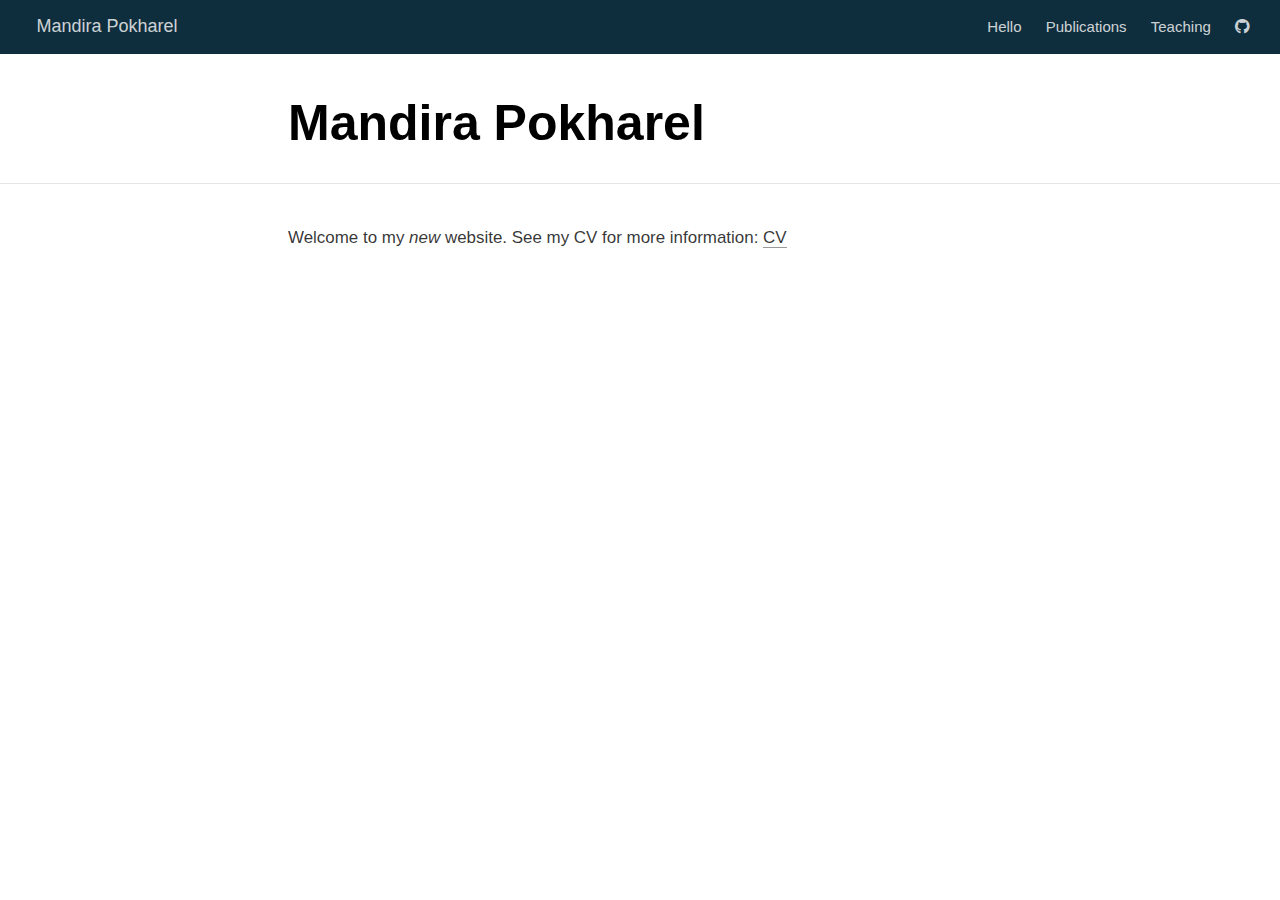
==== docs/index.html @ 9dad06a1 "committing" ====
<!DOCTYPE html>

<html xmlns="http://www.w3.org/1999/xhtml" lang="" xml:lang="">

<head>
  <meta charset="utf-8"/>
  <meta name="viewport" content="width=device-width, initial-scale=1"/>
  <meta http-equiv="X-UA-Compatible" content="IE=Edge,chrome=1"/>
  <meta name="generator" content="distill" />

  <style type="text/css">
  /* Hide doc at startup (prevent jankiness while JS renders/transforms) */
  body {
    visibility: hidden;
  }
  </style>

 <!--radix_placeholder_import_source-->
 <!--/radix_placeholder_import_source-->

<style type="text/css">code{white-space: pre;}</style>
<style type="text/css" data-origin="pandoc">
code.sourceCode > span { display: inline-block; line-height: 1.25; }
code.sourceCode > span { color: inherit; text-decoration: inherit; }
code.sourceCode > span:empty { height: 1.2em; }
.sourceCode { overflow: visible; }
code.sourceCode { white-space: pre; position: relative; }
div.sourceCode { margin: 1em 0; }
pre.sourceCode { margin: 0; }
@media screen {
div.sourceCode { overflow: auto; }
}
@media print {
code.sourceCode { white-space: pre-wrap; }
code.sourceCode > span { text-indent: -5em; padding-left: 5em; }
}
pre.numberSource code
  { counter-reset: source-line 0; }
pre.numberSource code > span
  { position: relative; left: -4em; counter-increment: source-line; }
pre.numberSource code > span > a:first-child::before
  { content: counter(source-line);
    position: relative; left: -1em; text-align: right; vertical-align: baseline;
    border: none; display: inline-block;
    -webkit-touch-callout: none; -webkit-user-select: none;
    -khtml-user-select: none; -moz-user-select: none;
    -ms-user-select: none; user-select: none;
    padding: 0 4px; width: 4em;
    color: #aaaaaa;
  }
pre.numberSource { margin-left: 3em; border-left: 1px solid #aaaaaa;  padding-left: 4px; }
div.sourceCode
  {   }
@media screen {
code.sourceCode > span > a:first-child::before { text-decoration: underline; }
}
code span.al { color: #ad0000; } /* Alert */
code span.an { color: #5e5e5e; } /* Annotation */
code span.at { color: #20794d; } /* Attribute */
code span.bn { color: #ad0000; } /* BaseN */
code span.bu { } /* BuiltIn */
code span.cf { color: #007ba5; } /* ControlFlow */
code span.ch { color: #20794d; } /* Char */
code span.cn { color: #8f5902; } /* Constant */
code span.co { color: #5e5e5e; } /* Comment */
code span.cv { color: #5e5e5e; font-style: italic; } /* CommentVar */
code span.do { color: #5e5e5e; font-style: italic; } /* Documentation */
code span.dt { color: #ad0000; } /* DataType */
code span.dv { color: #ad0000; } /* DecVal */
code span.er { color: #ad0000; } /* Error */
code span.ex { } /* Extension */
code span.fl { color: #ad0000; } /* Float */
code span.fu { color: #4758ab; } /* Function */
code span.im { } /* Import */
code span.in { color: #5e5e5e; } /* Information */
code span.kw { color: #007ba5; } /* Keyword */
code span.op { color: #5e5e5e; } /* Operator */
code span.ot { color: #007ba5; } /* Other */
code span.pp { color: #ad0000; } /* Preprocessor */
code span.sc { color: #20794d; } /* SpecialChar */
code span.ss { color: #20794d; } /* SpecialString */
code span.st { color: #20794d; } /* String */
code span.va { color: #111111; } /* Variable */
code span.vs { color: #20794d; } /* VerbatimString */
code span.wa { color: #5e5e5e; font-style: italic; } /* Warning */
</style>

  <!--radix_placeholder_meta_tags-->
  <title>Mandira Pokharel</title>
  
  
  
  
  <!--  https://developers.facebook.com/docs/sharing/webmasters#markup -->
  <meta property="og:title" content="Mandira Pokharel"/>
  <meta property="og:type" content="article"/>
  <meta property="og:locale" content="en_US"/>
  <meta property="og:site_name" content="Mandira Pokharel"/>
  
  <!--  https://dev.twitter.com/cards/types/summary -->
  <meta property="twitter:card" content="summary"/>
  <meta property="twitter:title" content="Mandira Pokharel"/>
  
  <!--/radix_placeholder_meta_tags-->
  <!--radix_placeholder_rmarkdown_metadata-->
  
  <script type="text/json" id="radix-rmarkdown-metadata">
  {"type":"list","attributes":{"names":{"type":"character","attributes":{},"value":["title","site"]}},"value":[{"type":"character","attributes":{},"value":["Mandira Pokharel"]},{"type":"character","attributes":{},"value":["distill::distill_website"]}]}
  </script>
  <!--/radix_placeholder_rmarkdown_metadata-->
  <!--radix_placeholder_navigation_in_header-->
  <meta name="distill:offset" content=""/>
  
  <script type="application/javascript">
  
    window.headroom_prevent_pin = false;
  
    window.document.addEventListener("DOMContentLoaded", function (event) {
  
      // initialize headroom for banner
      var header = $('header').get(0);
      var headerHeight = header.offsetHeight;
      var headroom = new Headroom(header, {
        tolerance: 5,
        onPin : function() {
          if (window.headroom_prevent_pin) {
            window.headroom_prevent_pin = false;
            headroom.unpin();
          }
        }
      });
      headroom.init();
      if(window.location.hash)
        headroom.unpin();
      $(header).addClass('headroom--transition');
  
      // offset scroll location for banner on hash change
      // (see: https://github.com/WickyNilliams/headroom.js/issues/38)
      window.addEventListener("hashchange", function(event) {
        window.scrollTo(0, window.pageYOffset - (headerHeight + 25));
      });
  
      // responsive menu
      $('.distill-site-header').each(function(i, val) {
        var topnav = $(this);
        var toggle = topnav.find('.nav-toggle');
        toggle.on('click', function() {
          topnav.toggleClass('responsive');
        });
      });
  
      // nav dropdowns
      $('.nav-dropbtn').click(function(e) {
        $(this).next('.nav-dropdown-content').toggleClass('nav-dropdown-active');
        $(this).parent().siblings('.nav-dropdown')
           .children('.nav-dropdown-content').removeClass('nav-dropdown-active');
      });
      $("body").click(function(e){
        $('.nav-dropdown-content').removeClass('nav-dropdown-active');
      });
      $(".nav-dropdown").click(function(e){
        e.stopPropagation();
      });
    });
  </script>
  
  <style type="text/css">
  
  /* Theme (user-documented overrideables for nav appearance) */
  
  .distill-site-nav {
    color: rgba(255, 255, 255, 0.8);
    background-color: #0F2E3D;
    font-size: 15px;
    font-weight: 300;
  }
  
  .distill-site-nav a {
    color: inherit;
    text-decoration: none;
  }
  
  .distill-site-nav a:hover {
    color: white;
  }
  
  @media print {
    .distill-site-nav {
      display: none;
    }
  }
  
  .distill-site-header {
  
  }
  
  .distill-site-footer {
  
  }
  
  
  /* Site Header */
  
  .distill-site-header {
    width: 100%;
    box-sizing: border-box;
    z-index: 3;
  }
  
  .distill-site-header .nav-left {
    display: inline-block;
    margin-left: 8px;
  }
  
  @media screen and (max-width: 768px) {
    .distill-site-header .nav-left {
      margin-left: 0;
    }
  }
  
  
  .distill-site-header .nav-right {
    float: right;
    margin-right: 8px;
  }
  
  .distill-site-header a,
  .distill-site-header .title {
    display: inline-block;
    text-align: center;
    padding: 14px 10px 14px 10px;
  }
  
  .distill-site-header .title {
    font-size: 18px;
    min-width: 150px;
  }
  
  .distill-site-header .logo {
    padding: 0;
  }
  
  .distill-site-header .logo img {
    display: none;
    max-height: 20px;
    width: auto;
    margin-bottom: -4px;
  }
  
  .distill-site-header .nav-image img {
    max-height: 18px;
    width: auto;
    display: inline-block;
    margin-bottom: -3px;
  }
  
  
  
  @media screen and (min-width: 1000px) {
    .distill-site-header .logo img {
      display: inline-block;
    }
    .distill-site-header .nav-left {
      margin-left: 20px;
    }
    .distill-site-header .nav-right {
      margin-right: 20px;
    }
    .distill-site-header .title {
      padding-left: 12px;
    }
  }
  
  
  .distill-site-header .nav-toggle {
    display: none;
  }
  
  .nav-dropdown {
    display: inline-block;
    position: relative;
  }
  
  .nav-dropdown .nav-dropbtn {
    border: none;
    outline: none;
    color: rgba(255, 255, 255, 0.8);
    padding: 16px 10px;
    background-color: transparent;
    font-family: inherit;
    font-size: inherit;
    font-weight: inherit;
    margin: 0;
    margin-top: 1px;
    z-index: 2;
  }
  
  .nav-dropdown-content {
    display: none;
    position: absolute;
    background-color: white;
    min-width: 200px;
    border: 1px solid rgba(0,0,0,0.15);
    border-radius: 4px;
    box-shadow: 0px 8px 16px 0px rgba(0,0,0,0.1);
    z-index: 1;
    margin-top: 2px;
    white-space: nowrap;
    padding-top: 4px;
    padding-bottom: 4px;
  }
  
  .nav-dropdown-content hr {
    margin-top: 4px;
    margin-bottom: 4px;
    border: none;
    border-bottom: 1px solid rgba(0, 0, 0, 0.1);
  }
  
  .nav-dropdown-active {
    display: block;
  }
  
  .nav-dropdown-content a, .nav-dropdown-content .nav-dropdown-header {
    color: black;
    padding: 6px 24px;
    text-decoration: none;
    display: block;
    text-align: left;
  }
  
  .nav-dropdown-content .nav-dropdown-header {
    display: block;
    padding: 5px 24px;
    padding-bottom: 0;
    text-transform: uppercase;
    font-size: 14px;
    color: #999999;
    white-space: nowrap;
  }
  
  .nav-dropdown:hover .nav-dropbtn {
    color: white;
  }
  
  .nav-dropdown-content a:hover {
    background-color: #ddd;
    color: black;
  }
  
  .nav-right .nav-dropdown-content {
    margin-left: -45%;
    right: 0;
  }
  
  @media screen and (max-width: 768px) {
    .distill-site-header a, .distill-site-header .nav-dropdown  {display: none;}
    .distill-site-header a.nav-toggle {
      float: right;
      display: block;
    }
    .distill-site-header .title {
      margin-left: 0;
    }
    .distill-site-header .nav-right {
      margin-right: 0;
    }
    .distill-site-header {
      overflow: hidden;
    }
    .nav-right .nav-dropdown-content {
      margin-left: 0;
    }
  }
  
  
  @media screen and (max-width: 768px) {
    .distill-site-header.responsive {position: relative; min-height: 500px; }
    .distill-site-header.responsive a.nav-toggle {
      position: absolute;
      right: 0;
      top: 0;
    }
    .distill-site-header.responsive a,
    .distill-site-header.responsive .nav-dropdown {
      display: block;
      text-align: left;
    }
    .distill-site-header.responsive .nav-left,
    .distill-site-header.responsive .nav-right {
      width: 100%;
    }
    .distill-site-header.responsive .nav-dropdown {float: none;}
    .distill-site-header.responsive .nav-dropdown-content {position: relative;}
    .distill-site-header.responsive .nav-dropdown .nav-dropbtn {
      display: block;
      width: 100%;
      text-align: left;
    }
  }
  
  /* Site Footer */
  
  .distill-site-footer {
    width: 100%;
    overflow: hidden;
    box-sizing: border-box;
    z-index: 3;
    margin-top: 30px;
    padding-top: 30px;
    padding-bottom: 30px;
    text-align: center;
  }
  
  /* Headroom */
  
  d-title {
    padding-top: 6rem;
  }
  
  @media print {
    d-title {
      padding-top: 4rem;
    }
  }
  
  .headroom {
    z-index: 1000;
    position: fixed;
    top: 0;
    left: 0;
    right: 0;
  }
  
  .headroom--transition {
    transition: all .4s ease-in-out;
  }
  
  .headroom--unpinned {
    top: -100px;
  }
  
  .headroom--pinned {
    top: 0;
  }
  
  /* adjust viewport for navbar height */
  /* helps vertically center bootstrap (non-distill) content */
  .min-vh-100 {
    min-height: calc(100vh - 100px) !important;
  }
  
  </style>
  
  <script src="site_libs/jquery-1.11.3/jquery.min.js"></script>
  <link href="site_libs/font-awesome-5.1.0/css/all.css" rel="stylesheet"/>
  <link href="site_libs/font-awesome-5.1.0/css/v4-shims.css" rel="stylesheet"/>
  <script src="site_libs/headroom-0.9.4/headroom.min.js"></script>
  <script src="site_libs/autocomplete-0.37.1/autocomplete.min.js"></script>
  <script src="site_libs/fuse-6.4.1/fuse.min.js"></script>
  
  <script type="application/javascript">
  
  function getMeta(metaName) {
    var metas = document.getElementsByTagName('meta');
    for (let i = 0; i < metas.length; i++) {
      if (metas[i].getAttribute('name') === metaName) {
        return metas[i].getAttribute('content');
      }
    }
    return '';
  }
  
  function offsetURL(url) {
    var offset = getMeta('distill:offset');
    return offset ? offset + '/' + url : url;
  }
  
  function createFuseIndex() {
  
    // create fuse index
    var options = {
      keys: [
        { name: 'title', weight: 20 },
        { name: 'categories', weight: 15 },
        { name: 'description', weight: 10 },
        { name: 'contents', weight: 5 },
      ],
      ignoreLocation: true,
      threshold: 0
    };
    var fuse = new window.Fuse([], options);
  
    // fetch the main search.json
    return fetch(offsetURL('search.json'))
      .then(function(response) {
        if (response.status == 200) {
          return response.json().then(function(json) {
            // index main articles
            json.articles.forEach(function(article) {
              fuse.add(article);
            });
            // download collections and index their articles
            return Promise.all(json.collections.map(function(collection) {
              return fetch(offsetURL(collection)).then(function(response) {
                if (response.status === 200) {
                  return response.json().then(function(articles) {
                    articles.forEach(function(article) {
                      fuse.add(article);
                    });
                  })
                } else {
                  return Promise.reject(
                    new Error('Unexpected status from search index request: ' +
                              response.status)
                  );
                }
              });
            })).then(function() {
              return fuse;
            });
          });
  
        } else {
          return Promise.reject(
            new Error('Unexpected status from search index request: ' +
                        response.status)
          );
        }
      });
  }
  
  window.document.addEventListener("DOMContentLoaded", function (event) {
  
    // get search element (bail if we don't have one)
    var searchEl = window.document.getElementById('distill-search');
    if (!searchEl)
      return;
  
    createFuseIndex()
      .then(function(fuse) {
  
        // make search box visible
        searchEl.classList.remove('hidden');
  
        // initialize autocomplete
        var options = {
          autoselect: true,
          hint: false,
          minLength: 2,
        };
        window.autocomplete(searchEl, options, [{
          source: function(query, callback) {
            const searchOptions = {
              isCaseSensitive: false,
              shouldSort: true,
              minMatchCharLength: 2,
              limit: 10,
            };
            var results = fuse.search(query, searchOptions);
            callback(results
              .map(function(result) { return result.item; })
            );
          },
          templates: {
            suggestion: function(suggestion) {
              var img = suggestion.preview && Object.keys(suggestion.preview).length > 0
                ? `<img src="${offsetURL(suggestion.preview)}"</img>`
                : '';
              var html = `
                <div class="search-item">
                  <h3>${suggestion.title}</h3>
                  <div class="search-item-description">
                    ${suggestion.description || ''}
                  </div>
                  <div class="search-item-preview">
                    ${img}
                  </div>
                </div>
              `;
              return html;
            }
          }
        }]).on('autocomplete:selected', function(event, suggestion) {
          window.location.href = offsetURL(suggestion.path);
        });
        // remove inline display style on autocompleter (we want to
        // manage responsive display via css)
        $('.algolia-autocomplete').css("display", "");
      })
      .catch(function(error) {
        console.log(error);
      });
  
  });
  
  </script>
  
  <style type="text/css">
  
  .nav-search {
    font-size: x-small;
  }
  
  /* Algolioa Autocomplete */
  
  .algolia-autocomplete {
    display: inline-block;
    margin-left: 10px;
    vertical-align: sub;
    background-color: white;
    color: black;
    padding: 6px;
    padding-top: 8px;
    padding-bottom: 0;
    border-radius: 6px;
    border: 1px #0F2E3D solid;
    width: 180px;
  }
  
  
  @media screen and (max-width: 768px) {
    .distill-site-nav .algolia-autocomplete {
      display: none;
      visibility: hidden;
    }
    .distill-site-nav.responsive .algolia-autocomplete {
      display: inline-block;
      visibility: visible;
    }
    .distill-site-nav.responsive .algolia-autocomplete .aa-dropdown-menu {
      margin-left: 0;
      width: 400px;
      max-height: 400px;
    }
  }
  
  .algolia-autocomplete .aa-input, .algolia-autocomplete .aa-hint {
    width: 90%;
    outline: none;
    border: none;
  }
  
  .algolia-autocomplete .aa-hint {
    color: #999;
  }
  .algolia-autocomplete .aa-dropdown-menu {
    width: 550px;
    max-height: 70vh;
    overflow-x: visible;
    overflow-y: scroll;
    padding: 5px;
    margin-top: 3px;
    margin-left: -150px;
    background-color: #fff;
    border-radius: 5px;
    border: 1px solid #999;
    border-top: none;
  }
  
  .algolia-autocomplete .aa-dropdown-menu .aa-suggestion {
    cursor: pointer;
    padding: 5px 4px;
    border-bottom: 1px solid #eee;
  }
  
  .algolia-autocomplete .aa-dropdown-menu .aa-suggestion:last-of-type {
    border-bottom: none;
    margin-bottom: 2px;
  }
  
  .algolia-autocomplete .aa-dropdown-menu .aa-suggestion .search-item {
    overflow: hidden;
    font-size: 0.8em;
    line-height: 1.4em;
  }
  
  .algolia-autocomplete .aa-dropdown-menu .aa-suggestion .search-item h3 {
    font-size: 1rem;
    margin-block-start: 0;
    margin-block-end: 5px;
  }
  
  .algolia-autocomplete .aa-dropdown-menu .aa-suggestion .search-item-description {
    display: inline-block;
    overflow: hidden;
    height: 2.8em;
    width: 80%;
    margin-right: 4%;
  }
  
  .algolia-autocomplete .aa-dropdown-menu .aa-suggestion .search-item-preview {
    display: inline-block;
    width: 15%;
  }
  
  .algolia-autocomplete .aa-dropdown-menu .aa-suggestion .search-item-preview img {
    height: 3em;
    width: auto;
    display: none;
  }
  
  .algolia-autocomplete .aa-dropdown-menu .aa-suggestion .search-item-preview img[src] {
    display: initial;
  }
  
  .algolia-autocomplete .aa-dropdown-menu .aa-suggestion.aa-cursor {
    background-color: #eee;
  }
  .algolia-autocomplete .aa-dropdown-menu .aa-suggestion em {
    font-weight: bold;
    font-style: normal;
  }
  
  </style>
  
  
  <!--/radix_placeholder_navigation_in_header-->
  <!--radix_placeholder_distill-->
  
  <style type="text/css">
  
  body {
    background-color: white;
  }
  
  .pandoc-table {
    width: 100%;
  }
  
  .pandoc-table>caption {
    margin-bottom: 10px;
  }
  
  .pandoc-table th:not([align]) {
    text-align: left;
  }
  
  .pagedtable-footer {
    font-size: 15px;
  }
  
  d-byline .byline {
    grid-template-columns: 2fr 2fr;
  }
  
  d-byline .byline h3 {
    margin-block-start: 1.5em;
  }
  
  d-byline .byline .authors-affiliations h3 {
    margin-block-start: 0.5em;
  }
  
  .authors-affiliations .orcid-id {
    width: 16px;
    height:16px;
    margin-left: 4px;
    margin-right: 4px;
    vertical-align: middle;
    padding-bottom: 2px;
  }
  
  d-title .dt-tags {
    margin-top: 1em;
    grid-column: text;
  }
  
  .dt-tags .dt-tag {
    text-decoration: none;
    display: inline-block;
    color: rgba(0,0,0,0.6);
    padding: 0em 0.4em;
    margin-right: 0.5em;
    margin-bottom: 0.4em;
    font-size: 70%;
    border: 1px solid rgba(0,0,0,0.2);
    border-radius: 3px;
    text-transform: uppercase;
    font-weight: 500;
  }
  
  d-article table.gt_table td,
  d-article table.gt_table th {
    border-bottom: none;
  }
  
  .html-widget {
    margin-bottom: 2.0em;
  }
  
  .l-screen-inset {
    padding-right: 16px;
  }
  
  .l-screen .caption {
    margin-left: 10px;
  }
  
  .shaded {
    background: rgb(247, 247, 247);
    padding-top: 20px;
    padding-bottom: 20px;
    border-top: 1px solid rgba(0, 0, 0, 0.1);
    border-bottom: 1px solid rgba(0, 0, 0, 0.1);
  }
  
  .shaded .html-widget {
    margin-bottom: 0;
    border: 1px solid rgba(0, 0, 0, 0.1);
  }
  
  .shaded .shaded-content {
    background: white;
  }
  
  .text-output {
    margin-top: 0;
    line-height: 1.5em;
  }
  
  .hidden {
    display: none !important;
  }
  
  d-article {
    padding-top: 2.5rem;
    padding-bottom: 30px;
  }
  
  d-appendix {
    padding-top: 30px;
  }
  
  d-article>p>img {
    width: 100%;
  }
  
  d-article h2 {
    margin: 1rem 0 1.5rem 0;
  }
  
  d-article h3 {
    margin-top: 1.5rem;
  }
  
  d-article iframe {
    border: 1px solid rgba(0, 0, 0, 0.1);
    margin-bottom: 2.0em;
    width: 100%;
  }
  
  /* Tweak code blocks */
  
  d-article div.sourceCode code,
  d-article pre code {
    font-family: Consolas, Monaco, 'Andale Mono', 'Ubuntu Mono', monospace;
  }
  
  d-article pre,
  d-article div.sourceCode,
  d-article div.sourceCode pre {
    overflow: auto;
  }
  
  d-article div.sourceCode {
    background-color: white;
  }
  
  d-article div.sourceCode pre {
    padding-left: 10px;
    font-size: 12px;
    border-left: 2px solid rgba(0,0,0,0.1);
  }
  
  d-article pre {
    font-size: 12px;
    color: black;
    background: none;
    margin-top: 0;
    text-align: left;
    white-space: pre;
    word-spacing: normal;
    word-break: normal;
    word-wrap: normal;
    line-height: 1.5;
  
    -moz-tab-size: 4;
    -o-tab-size: 4;
    tab-size: 4;
  
    -webkit-hyphens: none;
    -moz-hyphens: none;
    -ms-hyphens: none;
    hyphens: none;
  }
  
  d-article pre a {
    border-bottom: none;
  }
  
  d-article pre a:hover {
    border-bottom: none;
    text-decoration: underline;
  }
  
  d-article details {
    grid-column: text;
    margin-bottom: 0.8em;
  }
  
  @media(min-width: 768px) {
  
  d-article pre,
  d-article div.sourceCode,
  d-article div.sourceCode pre {
    overflow: visible !important;
  }
  
  d-article div.sourceCode pre {
    padding-left: 18px;
    font-size: 14px;
  }
  
  d-article pre {
    font-size: 14px;
  }
  
  }
  
  figure img.external {
    background: white;
    border: 1px solid rgba(0, 0, 0, 0.1);
    box-shadow: 0 1px 8px rgba(0, 0, 0, 0.1);
    padding: 18px;
    box-sizing: border-box;
  }
  
  /* CSS for d-contents */
  
  .d-contents {
    grid-column: text;
    color: rgba(0,0,0,0.8);
    font-size: 0.9em;
    padding-bottom: 1em;
    margin-bottom: 1em;
    padding-bottom: 0.5em;
    margin-bottom: 1em;
    padding-left: 0.25em;
    justify-self: start;
  }
  
  @media(min-width: 1000px) {
    .d-contents.d-contents-float {
      height: 0;
      grid-column-start: 1;
      grid-column-end: 4;
      justify-self: center;
      padding-right: 3em;
      padding-left: 2em;
    }
  }
  
  .d-contents nav h3 {
    font-size: 18px;
    margin-top: 0;
    margin-bottom: 1em;
  }
  
  .d-contents li {
    list-style-type: none
  }
  
  .d-contents nav > ul {
    padding-left: 0;
  }
  
  .d-contents ul {
    padding-left: 1em
  }
  
  .d-contents nav ul li {
    margin-top: 0.6em;
    margin-bottom: 0.2em;
  }
  
  .d-contents nav a {
    font-size: 13px;
    border-bottom: none;
    text-decoration: none
    color: rgba(0, 0, 0, 0.8);
  }
  
  .d-contents nav a:hover {
    text-decoration: underline solid rgba(0, 0, 0, 0.6)
  }
  
  .d-contents nav > ul > li > a {
    font-weight: 600;
  }
  
  .d-contents nav > ul > li > ul {
    font-weight: inherit;
  }
  
  .d-contents nav > ul > li > ul > li {
    margin-top: 0.2em;
  }
  
  
  .d-contents nav ul {
    margin-top: 0;
    margin-bottom: 0.25em;
  }
  
  .d-article-with-toc h2:nth-child(2) {
    margin-top: 0;
  }
  
  
  /* Figure */
  
  .figure {
    position: relative;
    margin-bottom: 2.5em;
    margin-top: 1.5em;
  }
  
  .figure img {
    width: 100%;
  }
  
  .figure .caption {
    color: rgba(0, 0, 0, 0.6);
    font-size: 12px;
    line-height: 1.5em;
  }
  
  .figure img.external {
    background: white;
    border: 1px solid rgba(0, 0, 0, 0.1);
    box-shadow: 0 1px 8px rgba(0, 0, 0, 0.1);
    padding: 18px;
    box-sizing: border-box;
  }
  
  .figure .caption a {
    color: rgba(0, 0, 0, 0.6);
  }
  
  .figure .caption b,
  .figure .caption strong, {
    font-weight: 600;
    color: rgba(0, 0, 0, 1.0);
  }
  
  /* Citations */
  
  d-article .citation {
    color: inherit;
    cursor: inherit;
  }
  
  div.hanging-indent{
    margin-left: 1em; text-indent: -1em;
  }
  
  /* Citation hover box */
  
  .tippy-box[data-theme~=light-border] {
    background-color: rgba(250, 250, 250, 0.95);
  }
  
  .tippy-content > p {
    margin-bottom: 0;
    padding: 2px;
  }
  
  
  /* Tweak 1000px media break to show more text */
  
  @media(min-width: 1000px) {
    .base-grid,
    distill-header,
    d-title,
    d-abstract,
    d-article,
    d-appendix,
    distill-appendix,
    d-byline,
    d-footnote-list,
    d-citation-list,
    distill-footer {
      grid-template-columns: [screen-start] 1fr [page-start kicker-start] 80px [middle-start] 50px [text-start kicker-end] 65px 65px 65px 65px 65px 65px 65px 65px [text-end gutter-start] 65px [middle-end] 65px [page-end gutter-end] 1fr [screen-end];
      grid-column-gap: 16px;
    }
  
    .grid {
      grid-column-gap: 16px;
    }
  
    d-article {
      font-size: 1.06rem;
      line-height: 1.7em;
    }
    figure .caption, .figure .caption, figure figcaption {
      font-size: 13px;
    }
  }
  
  @media(min-width: 1180px) {
    .base-grid,
    distill-header,
    d-title,
    d-abstract,
    d-article,
    d-appendix,
    distill-appendix,
    d-byline,
    d-footnote-list,
    d-citation-list,
    distill-footer {
      grid-template-columns: [screen-start] 1fr [page-start kicker-start] 60px [middle-start] 60px [text-start kicker-end] 60px 60px 60px 60px 60px 60px 60px 60px [text-end gutter-start] 60px [middle-end] 60px [page-end gutter-end] 1fr [screen-end];
      grid-column-gap: 32px;
    }
  
    .grid {
      grid-column-gap: 32px;
    }
  }
  
  
  /* Get the citation styles for the appendix (not auto-injected on render since
     we do our own rendering of the citation appendix) */
  
  d-appendix .citation-appendix,
  .d-appendix .citation-appendix {
    font-size: 11px;
    line-height: 15px;
    border-left: 1px solid rgba(0, 0, 0, 0.1);
    padding-left: 18px;
    border: 1px solid rgba(0,0,0,0.1);
    background: rgba(0, 0, 0, 0.02);
    padding: 10px 18px;
    border-radius: 3px;
    color: rgba(150, 150, 150, 1);
    overflow: hidden;
    margin-top: -12px;
    white-space: pre-wrap;
    word-wrap: break-word;
  }
  
  /* Include appendix styles here so they can be overridden */
  
  d-appendix {
    contain: layout style;
    font-size: 0.8em;
    line-height: 1.7em;
    margin-top: 60px;
    margin-bottom: 0;
    border-top: 1px solid rgba(0, 0, 0, 0.1);
    color: rgba(0,0,0,0.5);
    padding-top: 60px;
    padding-bottom: 48px;
  }
  
  d-appendix h3 {
    grid-column: page-start / text-start;
    font-size: 15px;
    font-weight: 500;
    margin-top: 1em;
    margin-bottom: 0;
    color: rgba(0,0,0,0.65);
  }
  
  d-appendix h3 + * {
    margin-top: 1em;
  }
  
  d-appendix ol {
    padding: 0 0 0 15px;
  }
  
  @media (min-width: 768px) {
    d-appendix ol {
      padding: 0 0 0 30px;
      margin-left: -30px;
    }
  }
  
  d-appendix li {
    margin-bottom: 1em;
  }
  
  d-appendix a {
    color: rgba(0, 0, 0, 0.6);
  }
  
  d-appendix > * {
    grid-column: text;
  }
  
  d-appendix > d-footnote-list,
  d-appendix > d-citation-list,
  d-appendix > distill-appendix {
    grid-column: screen;
  }
  
  /* Include footnote styles here so they can be overridden */
  
  d-footnote-list {
    contain: layout style;
  }
  
  d-footnote-list > * {
    grid-column: text;
  }
  
  d-footnote-list a.footnote-backlink {
    color: rgba(0,0,0,0.3);
    padding-left: 0.5em;
  }
  
  
  
  /* Anchor.js */
  
  .anchorjs-link {
    /*transition: all .25s linear; */
    text-decoration: none;
    border-bottom: none;
  }
  *:hover > .anchorjs-link {
    margin-left: -1.125em !important;
    text-decoration: none;
    border-bottom: none;
  }
  
  /* Social footer */
  
  .social_footer {
    margin-top: 30px;
    margin-bottom: 0;
    color: rgba(0,0,0,0.67);
  }
  
  .disqus-comments {
    margin-right: 30px;
  }
  
  .disqus-comment-count {
    border-bottom: 1px solid rgba(0, 0, 0, 0.4);
    cursor: pointer;
  }
  
  #disqus_thread {
    margin-top: 30px;
  }
  
  .article-sharing a {
    border-bottom: none;
    margin-right: 8px;
  }
  
  .article-sharing a:hover {
    border-bottom: none;
  }
  
  .sidebar-section.subscribe {
    font-size: 12px;
    line-height: 1.6em;
  }
  
  .subscribe p {
    margin-bottom: 0.5em;
  }
  
  
  .article-footer .subscribe {
    font-size: 15px;
    margin-top: 45px;
  }
  
  
  .sidebar-section.custom {
    font-size: 12px;
    line-height: 1.6em;
  }
  
  .custom p {
    margin-bottom: 0.5em;
  }
  
  /* Styles for listing layout (hide title) */
  .layout-listing d-title, .layout-listing .d-title {
    display: none;
  }
  
  /* Styles for posts lists (not auto-injected) */
  
  
  .posts-with-sidebar {
    padding-left: 45px;
    padding-right: 45px;
  }
  
  .posts-list .description h2,
  .posts-list .description p {
    font-family: -apple-system, BlinkMacSystemFont, "Segoe UI", Roboto, Oxygen, Ubuntu, Cantarell, "Fira Sans", "Droid Sans", "Helvetica Neue", Arial, sans-serif;
  }
  
  .posts-list .description h2 {
    font-weight: 700;
    border-bottom: none;
    padding-bottom: 0;
  }
  
  .posts-list h2.post-tag {
    border-bottom: 1px solid rgba(0, 0, 0, 0.2);
    padding-bottom: 12px;
  }
  .posts-list {
    margin-top: 60px;
    margin-bottom: 24px;
  }
  
  .posts-list .post-preview {
    text-decoration: none;
    overflow: hidden;
    display: block;
    border-bottom: 1px solid rgba(0, 0, 0, 0.1);
    padding: 24px 0;
  }
  
  .post-preview-last {
    border-bottom: none !important;
  }
  
  .posts-list .posts-list-caption {
    grid-column: screen;
    font-weight: 400;
  }
  
  .posts-list .post-preview h2 {
    margin: 0 0 6px 0;
    line-height: 1.2em;
    font-style: normal;
    font-size: 24px;
  }
  
  .posts-list .post-preview p {
    margin: 0 0 12px 0;
    line-height: 1.4em;
    font-size: 16px;
  }
  
  .posts-list .post-preview .thumbnail {
    box-sizing: border-box;
    margin-bottom: 24px;
    position: relative;
    max-width: 500px;
  }
  .posts-list .post-preview img {
    width: 100%;
    display: block;
  }
  
  .posts-list .metadata {
    font-size: 12px;
    line-height: 1.4em;
    margin-bottom: 18px;
  }
  
  .posts-list .metadata > * {
    display: inline-block;
  }
  
  .posts-list .metadata .publishedDate {
    margin-right: 2em;
  }
  
  .posts-list .metadata .dt-authors {
    display: block;
    margin-top: 0.3em;
    margin-right: 2em;
  }
  
  .posts-list .dt-tags {
    display: block;
    line-height: 1em;
  }
  
  .posts-list .dt-tags .dt-tag {
    display: inline-block;
    color: rgba(0,0,0,0.6);
    padding: 0.3em 0.4em;
    margin-right: 0.2em;
    margin-bottom: 0.4em;
    font-size: 60%;
    border: 1px solid rgba(0,0,0,0.2);
    border-radius: 3px;
    text-transform: uppercase;
    font-weight: 500;
  }
  
  .posts-list img {
    opacity: 1;
  }
  
  .posts-list img[data-src] {
    opacity: 0;
  }
  
  .posts-more {
    clear: both;
  }
  
  
  .posts-sidebar {
    font-size: 16px;
  }
  
  .posts-sidebar h3 {
    font-size: 16px;
    margin-top: 0;
    margin-bottom: 0.5em;
    font-weight: 400;
    text-transform: uppercase;
  }
  
  .sidebar-section {
    margin-bottom: 30px;
  }
  
  .categories ul {
    list-style-type: none;
    margin: 0;
    padding: 0;
  }
  
  .categories li {
    color: rgba(0, 0, 0, 0.8);
    margin-bottom: 0;
  }
  
  .categories li>a {
    border-bottom: none;
  }
  
  .categories li>a:hover {
    border-bottom: 1px solid rgba(0, 0, 0, 0.4);
  }
  
  .categories .active {
    font-weight: 600;
  }
  
  .categories .category-count {
    color: rgba(0, 0, 0, 0.4);
  }
  
  
  @media(min-width: 768px) {
    .posts-list .post-preview h2 {
      font-size: 26px;
    }
    .posts-list .post-preview .thumbnail {
      float: right;
      width: 30%;
      margin-bottom: 0;
    }
    .posts-list .post-preview .description {
      float: left;
      width: 45%;
    }
    .posts-list .post-preview .metadata {
      float: left;
      width: 20%;
      margin-top: 8px;
    }
    .posts-list .post-preview p {
      margin: 0 0 12px 0;
      line-height: 1.5em;
      font-size: 16px;
    }
    .posts-with-sidebar .posts-list {
      float: left;
      width: 75%;
    }
    .posts-with-sidebar .posts-sidebar {
      float: right;
      width: 20%;
      margin-top: 60px;
      padding-top: 24px;
      padding-bottom: 24px;
    }
  }
  
  
  /* Improve display for browsers without grid (IE/Edge <= 15) */
  
  .downlevel {
    line-height: 1.6em;
    font-family: -apple-system, BlinkMacSystemFont, "Segoe UI", Roboto, Oxygen, Ubuntu, Cantarell, "Fira Sans", "Droid Sans", "Helvetica Neue", Arial, sans-serif;
    margin: 0;
  }
  
  .downlevel .d-title {
    padding-top: 6rem;
    padding-bottom: 1.5rem;
  }
  
  .downlevel .d-title h1 {
    font-size: 50px;
    font-weight: 700;
    line-height: 1.1em;
    margin: 0 0 0.5rem;
  }
  
  .downlevel .d-title p {
    font-weight: 300;
    font-size: 1.2rem;
    line-height: 1.55em;
    margin-top: 0;
  }
  
  .downlevel .d-byline {
    padding-top: 0.8em;
    padding-bottom: 0.8em;
    font-size: 0.8rem;
    line-height: 1.8em;
  }
  
  .downlevel .section-separator {
    border: none;
    border-top: 1px solid rgba(0, 0, 0, 0.1);
  }
  
  .downlevel .d-article {
    font-size: 1.06rem;
    line-height: 1.7em;
    padding-top: 1rem;
    padding-bottom: 2rem;
  }
  
  
  .downlevel .d-appendix {
    padding-left: 0;
    padding-right: 0;
    max-width: none;
    font-size: 0.8em;
    line-height: 1.7em;
    margin-bottom: 0;
    color: rgba(0,0,0,0.5);
    padding-top: 40px;
    padding-bottom: 48px;
  }
  
  .downlevel .footnotes ol {
    padding-left: 13px;
  }
  
  .downlevel .base-grid,
  .downlevel .distill-header,
  .downlevel .d-title,
  .downlevel .d-abstract,
  .downlevel .d-article,
  .downlevel .d-appendix,
  .downlevel .distill-appendix,
  .downlevel .d-byline,
  .downlevel .d-footnote-list,
  .downlevel .d-citation-list,
  .downlevel .distill-footer,
  .downlevel .appendix-bottom,
  .downlevel .posts-container {
    padding-left: 40px;
    padding-right: 40px;
  }
  
  @media(min-width: 768px) {
    .downlevel .base-grid,
    .downlevel .distill-header,
    .downlevel .d-title,
    .downlevel .d-abstract,
    .downlevel .d-article,
    .downlevel .d-appendix,
    .downlevel .distill-appendix,
    .downlevel .d-byline,
    .downlevel .d-footnote-list,
    .downlevel .d-citation-list,
    .downlevel .distill-footer,
    .downlevel .appendix-bottom,
    .downlevel .posts-container {
    padding-left: 150px;
    padding-right: 150px;
    max-width: 900px;
  }
  }
  
  .downlevel pre code {
    display: block;
    border-left: 2px solid rgba(0, 0, 0, .1);
    padding: 0 0 0 20px;
    font-size: 14px;
  }
  
  .downlevel code, .downlevel pre {
    color: black;
    background: none;
    font-family: Consolas, Monaco, 'Andale Mono', 'Ubuntu Mono', monospace;
    text-align: left;
    white-space: pre;
    word-spacing: normal;
    word-break: normal;
    word-wrap: normal;
    line-height: 1.5;
  
    -moz-tab-size: 4;
    -o-tab-size: 4;
    tab-size: 4;
  
    -webkit-hyphens: none;
    -moz-hyphens: none;
    -ms-hyphens: none;
    hyphens: none;
  }
  
  .downlevel .posts-list .post-preview {
    color: inherit;
  }
  
  
  
  </style>
  
  <script type="application/javascript">
  
  function is_downlevel_browser() {
    if (bowser.isUnsupportedBrowser({ msie: "12", msedge: "16"},
                                   window.navigator.userAgent)) {
      return true;
    } else {
      return window.load_distill_framework === undefined;
    }
  }
  
  // show body when load is complete
  function on_load_complete() {
  
    // add anchors
    if (window.anchors) {
      window.anchors.options.placement = 'left';
      window.anchors.add('d-article > h2, d-article > h3, d-article > h4, d-article > h5');
    }
  
  
    // set body to visible
    document.body.style.visibility = 'visible';
  
    // force redraw for leaflet widgets
    if (window.HTMLWidgets) {
      var maps = window.HTMLWidgets.findAll(".leaflet");
      $.each(maps, function(i, el) {
        var map = this.getMap();
        map.invalidateSize();
        map.eachLayer(function(layer) {
          if (layer instanceof L.TileLayer)
            layer.redraw();
        });
      });
    }
  
    // trigger 'shown' so htmlwidgets resize
    $('d-article').trigger('shown');
  }
  
  function init_distill() {
  
    init_common();
  
    // create front matter
    var front_matter = $('<d-front-matter></d-front-matter>');
    $('#distill-front-matter').wrap(front_matter);
  
    // create d-title
    $('.d-title').changeElementType('d-title');
  
    // create d-byline
    var byline = $('<d-byline></d-byline>');
    $('.d-byline').replaceWith(byline);
  
    // create d-article
    var article = $('<d-article></d-article>');
    $('.d-article').wrap(article).children().unwrap();
  
    // move posts container into article
    $('.posts-container').appendTo($('d-article'));
  
    // create d-appendix
    $('.d-appendix').changeElementType('d-appendix');
  
    // flag indicating that we have appendix items
    var appendix = $('.appendix-bottom').children('h3').length > 0;
  
    // replace footnotes with <d-footnote>
    $('.footnote-ref').each(function(i, val) {
      appendix = true;
      var href = $(this).attr('href');
      var id = href.replace('#', '');
      var fn = $('#' + id);
      var fn_p = $('#' + id + '>p');
      fn_p.find('.footnote-back').remove();
      var text = fn_p.html();
      var dtfn = $('<d-footnote></d-footnote>');
      dtfn.html(text);
      $(this).replaceWith(dtfn);
    });
    // remove footnotes
    $('.footnotes').remove();
  
    // move refs into #references-listing
    $('#references-listing').replaceWith($('#refs'));
  
    $('h1.appendix, h2.appendix').each(function(i, val) {
      $(this).changeElementType('h3');
    });
    $('h3.appendix').each(function(i, val) {
      var id = $(this).attr('id');
      $('.d-contents a[href="#' + id + '"]').parent().remove();
      appendix = true;
      $(this).nextUntil($('h1, h2, h3')).addBack().appendTo($('d-appendix'));
    });
  
    // show d-appendix if we have appendix content
    $("d-appendix").css('display', appendix ? 'grid' : 'none');
  
    // localize layout chunks to just output
    $('.layout-chunk').each(function(i, val) {
  
      // capture layout
      var layout = $(this).attr('data-layout');
  
      // apply layout to markdown level block elements
      var elements = $(this).children().not('details, div.sourceCode, pre, script');
      elements.each(function(i, el) {
        var layout_div = $('<div class="' + layout + '"></div>');
        if (layout_div.hasClass('shaded')) {
          var shaded_content = $('<div class="shaded-content"></div>');
          $(this).wrap(shaded_content);
          $(this).parent().wrap(layout_div);
        } else {
          $(this).wrap(layout_div);
        }
      });
  
  
      // unwrap the layout-chunk div
      $(this).children().unwrap();
    });
  
    // remove code block used to force  highlighting css
    $('.distill-force-highlighting-css').parent().remove();
  
    // remove empty line numbers inserted by pandoc when using a
    // custom syntax highlighting theme
    $('code.sourceCode a:empty').remove();
  
    // load distill framework
    load_distill_framework();
  
    // wait for window.distillRunlevel == 4 to do post processing
    function distill_post_process() {
  
      if (!window.distillRunlevel || window.distillRunlevel < 4)
        return;
  
      // hide author/affiliations entirely if we have no authors
      var front_matter = JSON.parse($("#distill-front-matter").html());
      var have_authors = front_matter.authors && front_matter.authors.length > 0;
      if (!have_authors)
        $('d-byline').addClass('hidden');
  
      // article with toc class
      $('.d-contents').parent().addClass('d-article-with-toc');
  
      // strip links that point to #
      $('.authors-affiliations').find('a[href="#"]').removeAttr('href');
  
      // add orcid ids
      $('.authors-affiliations').find('.author').each(function(i, el) {
        var orcid_id = front_matter.authors[i].orcidID;
        if (orcid_id) {
          var a = $('<a></a>');
          a.attr('href', 'https://orcid.org/' + orcid_id);
          var img = $('<img></img>');
          img.addClass('orcid-id');
          img.attr('alt', 'ORCID ID');
          img.attr('src','[data-uri]');
          a.append(img);
          $(this).append(a);
        }
      });
  
      // hide elements of author/affiliations grid that have no value
      function hide_byline_column(caption) {
        $('d-byline').find('h3:contains("' + caption + '")').parent().css('visibility', 'hidden');
      }
  
      // affiliations
      var have_affiliations = false;
      for (var i = 0; i<front_matter.authors.length; ++i) {
        var author = front_matter.authors[i];
        if (author.affiliation !== "&nbsp;") {
          have_affiliations = true;
          break;
        }
      }
      if (!have_affiliations)
        $('d-byline').find('h3:contains("Affiliations")').css('visibility', 'hidden');
  
      // published date
      if (!front_matter.publishedDate)
        hide_byline_column("Published");
  
      // document object identifier
      var doi = $('d-byline').find('h3:contains("DOI")');
      var doi_p = doi.next().empty();
      if (!front_matter.doi) {
        // if we have a citation and valid citationText then link to that
        if ($('#citation').length > 0 && front_matter.citationText) {
          doi.html('Citation');
          $('<a href="#citation"></a>')
            .text(front_matter.citationText)
            .appendTo(doi_p);
        } else {
          hide_byline_column("DOI");
        }
      } else {
        $('<a></a>')
           .attr('href', "https://doi.org/" + front_matter.doi)
           .html(front_matter.doi)
           .appendTo(doi_p);
      }
  
       // change plural form of authors/affiliations
      if (front_matter.authors.length === 1) {
        var grid = $('.authors-affiliations');
        grid.children('h3:contains("Authors")').text('Author');
        grid.children('h3:contains("Affiliations")').text('Affiliation');
      }
  
      // remove d-appendix and d-footnote-list local styles
      $('d-appendix > style:first-child').remove();
      $('d-footnote-list > style:first-child').remove();
  
      // move appendix-bottom entries to the bottom
      $('.appendix-bottom').appendTo('d-appendix').children().unwrap();
      $('.appendix-bottom').remove();
  
      // hoverable references
      $('span.citation[data-cites]').each(function() {
        var refHtml = $('#ref-' + $(this).attr('data-cites')).html();
        window.tippy(this, {
          allowHTML: true,
          content: refHtml,
          maxWidth: 500,
          interactive: true,
          interactiveBorder: 10,
          theme: 'light-border',
          placement: 'bottom-start'
        });
      });
  
      // clear polling timer
      clearInterval(tid);
  
      // show body now that everything is ready
      on_load_complete();
    }
  
    var tid = setInterval(distill_post_process, 50);
    distill_post_process();
  
  }
  
  function init_downlevel() {
  
    init_common();
  
     // insert hr after d-title
    $('.d-title').after($('<hr class="section-separator"/>'));
  
    // check if we have authors
    var front_matter = JSON.parse($("#distill-front-matter").html());
    var have_authors = front_matter.authors && front_matter.authors.length > 0;
  
    // manage byline/border
    if (!have_authors)
      $('.d-byline').remove();
    $('.d-byline').after($('<hr class="section-separator"/>'));
    $('.d-byline a').remove();
  
    // remove toc
    $('.d-contents').remove();
  
    // move appendix elements
    $('h1.appendix, h2.appendix').each(function(i, val) {
      $(this).changeElementType('h3');
    });
    $('h3.appendix').each(function(i, val) {
      $(this).nextUntil($('h1, h2, h3')).addBack().appendTo($('.d-appendix'));
    });
  
  
    // inject headers into references and footnotes
    var refs_header = $('<h3></h3>');
    refs_header.text('References');
    $('#refs').prepend(refs_header);
  
    var footnotes_header = $('<h3></h3');
    footnotes_header.text('Footnotes');
    $('.footnotes').children('hr').first().replaceWith(footnotes_header);
  
    // move appendix-bottom entries to the bottom
    $('.appendix-bottom').appendTo('.d-appendix').children().unwrap();
    $('.appendix-bottom').remove();
  
    // remove appendix if it's empty
    if ($('.d-appendix').children().length === 0)
      $('.d-appendix').remove();
  
    // prepend separator above appendix
    $('.d-appendix').before($('<hr class="section-separator" style="clear: both"/>'));
  
    // trim code
    $('pre>code').each(function(i, val) {
      $(this).html($.trim($(this).html()));
    });
  
    // move posts-container right before article
    $('.posts-container').insertBefore($('.d-article'));
  
    $('body').addClass('downlevel');
  
    on_load_complete();
  }
  
  
  function init_common() {
  
    // jquery plugin to change element types
    (function($) {
      $.fn.changeElementType = function(newType) {
        var attrs = {};
  
        $.each(this[0].attributes, function(idx, attr) {
          attrs[attr.nodeName] = attr.nodeValue;
        });
  
        this.replaceWith(function() {
          return $("<" + newType + "/>", attrs).append($(this).contents());
        });
      };
    })(jQuery);
  
    // prevent underline for linked images
    $('a > img').parent().css({'border-bottom' : 'none'});
  
    // mark non-body figures created by knitr chunks as 100% width
    $('.layout-chunk').each(function(i, val) {
      var figures = $(this).find('img, .html-widget');
      if ($(this).attr('data-layout') !== "l-body") {
        figures.css('width', '100%');
      } else {
        figures.css('max-width', '100%');
        figures.filter("[width]").each(function(i, val) {
          var fig = $(this);
          fig.css('width', fig.attr('width') + 'px');
        });
  
      }
    });
  
    // auto-append index.html to post-preview links in file: protocol
    // and in rstudio ide preview
    $('.post-preview').each(function(i, val) {
      if (window.location.protocol === "file:")
        $(this).attr('href', $(this).attr('href') + "index.html");
    });
  
    // get rid of index.html references in header
    if (window.location.protocol !== "file:") {
      $('.distill-site-header a[href]').each(function(i,val) {
        $(this).attr('href', $(this).attr('href').replace("index.html", "./"));
      });
    }
  
    // add class to pandoc style tables
    $('tr.header').parent('thead').parent('table').addClass('pandoc-table');
    $('.kable-table').children('table').addClass('pandoc-table');
  
    // add figcaption style to table captions
    $('caption').parent('table').addClass("figcaption");
  
    // initialize posts list
    if (window.init_posts_list)
      window.init_posts_list();
  
    // implmement disqus comment link
    $('.disqus-comment-count').click(function() {
      window.headroom_prevent_pin = true;
      $('#disqus_thread').toggleClass('hidden');
      if (!$('#disqus_thread').hasClass('hidden')) {
        var offset = $(this).offset();
        $(window).resize();
        $('html, body').animate({
          scrollTop: offset.top - 35
        });
      }
    });
  }
  
  document.addEventListener('DOMContentLoaded', function() {
    if (is_downlevel_browser())
      init_downlevel();
    else
      window.addEventListener('WebComponentsReady', init_distill);
  });
  
  </script>
  
  <!--/radix_placeholder_distill-->
  <script src="site_libs/popper-2.6.0/popper.min.js"></script>
  <link href="site_libs/tippy-6.2.7/tippy.css" rel="stylesheet" />
  <link href="site_libs/tippy-6.2.7/tippy-light-border.css" rel="stylesheet" />
  <script src="site_libs/tippy-6.2.7/tippy.umd.min.js"></script>
  <script src="site_libs/anchor-4.2.2/anchor.min.js"></script>
  <script src="site_libs/bowser-1.9.3/bowser.min.js"></script>
  <script src="site_libs/webcomponents-2.0.0/webcomponents.js"></script>
  <script src="site_libs/distill-2.2.21/template.v2.js"></script>
  <!--radix_placeholder_site_in_header-->
  <!--/radix_placeholder_site_in_header-->


</head>

<body>

<!--radix_placeholder_front_matter-->

<script id="distill-front-matter" type="text/json">
{"title":"Mandira Pokharel","authors":[]}
</script>

<!--/radix_placeholder_front_matter-->
<!--radix_placeholder_navigation_before_body-->
<header class="header header--fixed" role="banner">
<nav class="distill-site-nav distill-site-header">
<div class="nav-left">
<a href="index.html" class="title">Mandira Pokharel</a>
</div>
<div class="nav-right">
<a href="index.html">Hello</a>
<a href="about.html">Publications</a>
<a href="teaching.html">Teaching</a>
<a href="https://github.com/aosmith16/personal-website">
<i class="fab fa-github" aria-hidden="true"></i>
</a>
<a href="javascript:void(0);" class="nav-toggle">&#9776;</a>
</div>
</nav>
</header>
<!--/radix_placeholder_navigation_before_body-->
<!--radix_placeholder_site_before_body-->
<!--/radix_placeholder_site_before_body-->

<div class="d-title">
<h1>Mandira Pokharel</h1>
<!--radix_placeholder_categories-->
<!--/radix_placeholder_categories-->

</div>


<div class="d-article">
<p>Welcome to my <em>new</em> website. See my CV for more information: <a href="file:///Y:/CV_Mandira_2020.pdf">CV</a></p>
<div class="sourceCode" id="cb1"><pre class="sourceCode r distill-force-highlighting-css"><code class="sourceCode r"></code></pre></div>
<!--radix_placeholder_article_footer-->
<!--/radix_placeholder_article_footer-->
</div>

<div class="d-appendix">
</div>


<!--radix_placeholder_site_after_body-->
<!--/radix_placeholder_site_after_body-->
<!--radix_placeholder_appendices-->
<div class="appendix-bottom"></div>
<!--/radix_placeholder_appendices-->
<!--radix_placeholder_navigation_after_body-->
<!--/radix_placeholder_navigation_after_body-->

</body>

</html>
---- docs/site_libs/font-awesome-5.1.0/css/all.css ----
/*!
 * Font Awesome Free 5.1.0 by @fontawesome - https://fontawesome.com
 * License - https://fontawesome.com/license (Icons: CC BY 4.0, Fonts: SIL OFL 1.1, Code: MIT License)
 */
.fa,.fab,.fal,.far,.fas{-moz-osx-font-smoothing:grayscale;-webkit-font-smoothing:antialiased;display:inline-block;font-style:normal;font-variant:normal;text-rendering:auto;line-height:1}.fa-lg{font-size:1.33333em;line-height:.75em;vertical-align:-.0667em}.fa-xs{font-size:.75em}.fa-sm{font-size:.875em}.fa-1x{font-size:1em}.fa-2x{font-size:2em}.fa-3x{font-size:3em}.fa-4x{font-size:4em}.fa-5x{font-size:5em}.fa-6x{font-size:6em}.fa-7x{font-size:7em}.fa-8x{font-size:8em}.fa-9x{font-size:9em}.fa-10x{font-size:10em}.fa-fw{text-align:center;width:1.25em}.fa-ul{list-style-type:none;margin-left:2.5em;padding-left:0}.fa-ul>li{position:relative}.fa-li{left:-2em;position:absolute;text-align:center;width:2em;line-height:inherit}.fa-border{border:.08em solid #eee;border-radius:.1em;padding:.2em .25em .15em}.fa-pull-left{float:left}.fa-pull-right{float:right}.fa.fa-pull-left,.fab.fa-pull-left,.fal.fa-pull-left,.far.fa-pull-left,.fas.fa-pull-left{margin-right:.3em}.fa.fa-pull-right,.fab.fa-pull-right,.fal.fa-pull-right,.far.fa-pull-right,.fas.fa-pull-right{margin-left:.3em}.fa-spin{animation:a 2s infinite linear}.fa-pulse{animation:a 1s infinite steps(8)}@keyframes a{0%{transform:rotate(0deg)}to{transform:rotate(1turn)}}.fa-rotate-90{-ms-filter:"progid:DXImageTransform.Microsoft.BasicImage(rotation=1)";transform:rotate(90deg)}.fa-rotate-180{-ms-filter:"progid:DXImageTransform.Microsoft.BasicImage(rotation=2)";transform:rotate(180deg)}.fa-rotate-270{-ms-filter:"progid:DXImageTransform.Microsoft.BasicImage(rotation=3)";transform:rotate(270deg)}.fa-flip-horizontal{-ms-filter:"progid:DXImageTransform.Microsoft.BasicImage(rotation=0, mirror=1)";transform:scaleX(-1)}.fa-flip-vertical{transform:scaleY(-1)}.fa-flip-horizontal.fa-flip-vertical,.fa-flip-vertical{-ms-filter:"progid:DXImageTransform.Microsoft.BasicImage(rotation=2, mirror=1)"}.fa-flip-horizontal.fa-flip-vertical{transform:scale(-1)}:root .fa-flip-horizontal,:root .fa-flip-vertical,:root .fa-rotate-90,:root .fa-rotate-180,:root .fa-rotate-270{-webkit-filter:none;filter:none}.fa-stack{display:inline-block;height:2em;line-height:2em;position:relative;vertical-align:middle;width:2em}.fa-stack-1x,.fa-stack-2x{left:0;position:absolute;text-align:center;width:100%}.fa-stack-1x{line-height:inherit}.fa-stack-2x{font-size:2em}.fa-inverse{color:#fff}.fa-500px:before{content:"\f26e"}.fa-accessible-icon:before{content:"\f368"}.fa-accusoft:before{content:"\f369"}.fa-address-book:before{content:"\f2b9"}.fa-address-card:before{content:"\f2bb"}.fa-adjust:before{content:"\f042"}.fa-adn:before{content:"\f170"}.fa-adversal:before{content:"\f36a"}.fa-affiliatetheme:before{content:"\f36b"}.fa-algolia:before{content:"\f36c"}.fa-align-center:before{content:"\f037"}.fa-align-justify:before{content:"\f039"}.fa-align-left:before{content:"\f036"}.fa-align-right:before{content:"\f038"}.fa-allergies:before{content:"\f461"}.fa-amazon:before{content:"\f270"}.fa-amazon-pay:before{content:"\f42c"}.fa-ambulance:before{content:"\f0f9"}.fa-american-sign-language-interpreting:before{content:"\f2a3"}.fa-amilia:before{content:"\f36d"}.fa-anchor:before{content:"\f13d"}.fa-android:before{content:"\f17b"}.fa-angellist:before{content:"\f209"}.fa-angle-double-down:before{content:"\f103"}.fa-angle-double-left:before{content:"\f100"}.fa-angle-double-right:before{content:"\f101"}.fa-angle-double-up:before{content:"\f102"}.fa-angle-down:before{content:"\f107"}.fa-angle-left:before{content:"\f104"}.fa-angle-right:before{content:"\f105"}.fa-angle-up:before{content:"\f106"}.fa-angry:before{content:"\f556"}.fa-angrycreative:before{content:"\f36e"}.fa-angular:before{content:"\f420"}.fa-app-store:before{content:"\f36f"}.fa-app-store-ios:before{content:"\f370"}.fa-apper:before{content:"\f371"}.fa-apple:before{content:"\f179"}.fa-apple-pay:before{content:"\f415"}.fa-archive:before{content:"\f187"}.fa-archway:before{content:"\f557"}.fa-arrow-alt-circle-down:before{content:"\f358"}.fa-arrow-alt-circle-left:before{content:"\f359"}.fa-arrow-alt-circle-right:before{content:"\f35a"}.fa-arrow-alt-circle-up:before{content:"\f35b"}.fa-arrow-circle-down:before{content:"\f0ab"}.fa-arrow-circle-left:before{content:"\f0a8"}.fa-arrow-circle-right:before{content:"\f0a9"}.fa-arrow-circle-up:before{content:"\f0aa"}.fa-arrow-down:before{content:"\f063"}.fa-arrow-left:before{content:"\f060"}.fa-arrow-right:before{content:"\f061"}.fa-arrow-up:before{content:"\f062"}.fa-arrows-alt:before{content:"\f0b2"}.fa-arrows-alt-h:before{content:"\f337"}.fa-arrows-alt-v:before{content:"\f338"}.fa-assistive-listening-systems:before{content:"\f2a2"}.fa-asterisk:before{content:"\f069"}.fa-asymmetrik:before{content:"\f372"}.fa-at:before{content:"\f1fa"}.fa-atlas:before{content:"\f558"}.fa-audible:before{content:"\f373"}.fa-audio-description:before{content:"\f29e"}.fa-autoprefixer:before{content:"\f41c"}.fa-avianex:before{content:"\f374"}.fa-aviato:before{content:"\f421"}.fa-award:before{content:"\f559"}.fa-aws:before{content:"\f375"}.fa-backspace:before{content:"\f55a"}.fa-backward:before{content:"\f04a"}.fa-balance-scale:before{content:"\f24e"}.fa-ban:before{content:"\f05e"}.fa-band-aid:before{content:"\f462"}.fa-bandcamp:before{content:"\f2d5"}.fa-barcode:before{content:"\f02a"}.fa-bars:before{content:"\f0c9"}.fa-baseball-ball:before{content:"\f433"}.fa-basketball-ball:before{content:"\f434"}.fa-bath:before{content:"\f2cd"}.fa-battery-empty:before{content:"\f244"}.fa-battery-full:before{content:"\f240"}.fa-battery-half:before{content:"\f242"}.fa-battery-quarter:before{content:"\f243"}.fa-battery-three-quarters:before{content:"\f241"}.fa-bed:before{content:"\f236"}.fa-beer:before{content:"\f0fc"}.fa-behance:before{content:"\f1b4"}.fa-behance-square:before{content:"\f1b5"}.fa-bell:before{content:"\f0f3"}.fa-bell-slash:before{content:"\f1f6"}.fa-bezier-curve:before{content:"\f55b"}.fa-bicycle:before{content:"\f206"}.fa-bimobject:before{content:"\f378"}.fa-binoculars:before{content:"\f1e5"}.fa-birthday-cake:before{content:"\f1fd"}.fa-bitbucket:before{content:"\f171"}.fa-bitcoin:before{content:"\f379"}.fa-bity:before{content:"\f37a"}.fa-black-tie:before{content:"\f27e"}.fa-blackberry:before{content:"\f37b"}.fa-blender:before{content:"\f517"}.fa-blind:before{content:"\f29d"}.fa-blogger:before{content:"\f37c"}.fa-blogger-b:before{content:"\f37d"}.fa-bluetooth:before{content:"\f293"}.fa-bluetooth-b:before{content:"\f294"}.fa-bold:before{content:"\f032"}.fa-bolt:before{content:"\f0e7"}.fa-bomb:before{content:"\f1e2"}.fa-bong:before{content:"\f55c"}.fa-book:before{content:"\f02d"}.fa-book-open:before{content:"\f518"}.fa-bookmark:before{content:"\f02e"}.fa-bowling-ball:before{content:"\f436"}.fa-box:before{content:"\f466"}.fa-box-open:before{content:"\f49e"}.fa-boxes:before{content:"\f468"}.fa-braille:before{content:"\f2a1"}.fa-briefcase:before{content:"\f0b1"}.fa-briefcase-medical:before{content:"\f469"}.fa-broadcast-tower:before{content:"\f519"}.fa-broom:before{content:"\f51a"}.fa-brush:before{content:"\f55d"}.fa-btc:before{content:"\f15a"}.fa-bug:before{content:"\f188"}.fa-building:before{content:"\f1ad"}.fa-bullhorn:before{content:"\f0a1"}.fa-bullseye:before{content:"\f140"}.fa-burn:before{content:"\f46a"}.fa-buromobelexperte:before{content:"\f37f"}.fa-bus:before{content:"\f207"}.fa-bus-alt:before{content:"\f55e"}.fa-buysellads:before{content:"\f20d"}.fa-calculator:before{content:"\f1ec"}.fa-calendar:before{content:"\f133"}.fa-calendar-alt:before{content:"\f073"}.fa-calendar-check:before{content:"\f274"}.fa-calendar-minus:before{content:"\f272"}.fa-calendar-plus:before{content:"\f271"}.fa-calendar-times:before{content:"\f273"}.fa-camera:before{content:"\f030"}.fa-camera-retro:before{content:"\f083"}.fa-cannabis:before{content:"\f55f"}.fa-capsules:before{content:"\f46b"}.fa-car:before{content:"\f1b9"}.fa-caret-down:before{content:"\f0d7"}.fa-caret-left:before{content:"\f0d9"}.fa-caret-right:before{content:"\f0da"}.fa-caret-square-down:before{content:"\f150"}.fa-caret-square-left:before{content:"\f191"}.fa-caret-square-right:before{content:"\f152"}.fa-caret-square-up:before{content:"\f151"}.fa-caret-up:before{content:"\f0d8"}.fa-cart-arrow-down:before{content:"\f218"}.fa-cart-plus:before{content:"\f217"}.fa-cc-amazon-pay:before{content:"\f42d"}.fa-cc-amex:before{content:"\f1f3"}.fa-cc-apple-pay:before{content:"\f416"}.fa-cc-diners-club:before{content:"\f24c"}.fa-cc-discover:before{content:"\f1f2"}.fa-cc-jcb:before{content:"\f24b"}.fa-cc-mastercard:before{content:"\f1f1"}.fa-cc-paypal:before{content:"\f1f4"}.fa-cc-stripe:before{content:"\f1f5"}.fa-cc-visa:before{content:"\f1f0"}.fa-centercode:before{content:"\f380"}.fa-certificate:before{content:"\f0a3"}.fa-chalkboard:before{content:"\f51b"}.fa-chalkboard-teacher:before{content:"\f51c"}.fa-chart-area:before{content:"\f1fe"}.fa-chart-bar:before{content:"\f080"}.fa-chart-line:before{content:"\f201"}.fa-chart-pie:before{content:"\f200"}.fa-check:before{content:"\f00c"}.fa-check-circle:before{content:"\f058"}.fa-check-double:before{content:"\f560"}.fa-check-square:before{content:"\f14a"}.fa-chess:before{content:"\f439"}.fa-chess-bishop:before{content:"\f43a"}.fa-chess-board:before{content:"\f43c"}.fa-chess-king:before{content:"\f43f"}.fa-chess-knight:before{content:"\f441"}.fa-chess-pawn:before{content:"\f443"}.fa-chess-queen:before{content:"\f445"}.fa-chess-rook:before{content:"\f447"}.fa-chevron-circle-down:before{content:"\f13a"}.fa-chevron-circle-left:before{content:"\f137"}.fa-chevron-circle-right:before{content:"\f138"}.fa-chevron-circle-up:before{content:"\f139"}.fa-chevron-down:before{content:"\f078"}.fa-chevron-left:before{content:"\f053"}.fa-chevron-right:before{content:"\f054"}.fa-chevron-up:before{content:"\f077"}.fa-child:before{content:"\f1ae"}.fa-chrome:before{content:"\f268"}.fa-church:before{content:"\f51d"}.fa-circle:before{content:"\f111"}.fa-circle-notch:before{content:"\f1ce"}.fa-clipboard:before{content:"\f328"}.fa-clipboard-check:before{content:"\f46c"}.fa-clipboard-list:before{content:"\f46d"}.fa-clock:before{content:"\f017"}.fa-clone:before{content:"\f24d"}.fa-closed-captioning:before{content:"\f20a"}.fa-cloud:before{content:"\f0c2"}.fa-cloud-download-alt:before{content:"\f381"}.fa-cloud-upload-alt:before{content:"\f382"}.fa-cloudscale:before{content:"\f383"}.fa-cloudsmith:before{content:"\f384"}.fa-cloudversify:before{content:"\f385"}.fa-cocktail:before{content:"\f561"}.fa-code:before{content:"\f121"}.fa-code-branch:before{content:"\f126"}.fa-codepen:before{content:"\f1cb"}.fa-codiepie:before{content:"\f284"}.fa-coffee:before{content:"\f0f4"}.fa-cog:before{content:"\f013"}.fa-cogs:before{content:"\f085"}.fa-coins:before{content:"\f51e"}.fa-columns:before{content:"\f0db"}.fa-comment:before{content:"\f075"}.fa-comment-alt:before{content:"\f27a"}.fa-comment-dots:before{content:"\f4ad"}.fa-comment-slash:before{content:"\f4b3"}.fa-comments:before{content:"\f086"}.fa-compact-disc:before{content:"\f51f"}.fa-compass:before{content:"\f14e"}.fa-compress:before{content:"\f066"}.fa-concierge-bell:before{content:"\f562"}.fa-connectdevelop:before{content:"\f20e"}.fa-contao:before{content:"\f26d"}.fa-cookie:before{content:"\f563"}.fa-cookie-bite:before{content:"\f564"}.fa-copy:before{content:"\f0c5"}.fa-copyright:before{content:"\f1f9"}.fa-couch:before{content:"\f4b8"}.fa-cpanel:before{content:"\f388"}.fa-creative-commons:before{content:"\f25e"}.fa-creative-commons-by:before{content:"\f4e7"}.fa-creative-commons-nc:before{content:"\f4e8"}.fa-creative-commons-nc-eu:before{content:"\f4e9"}.fa-creative-commons-nc-jp:before{content:"\f4ea"}.fa-creative-commons-nd:before{content:"\f4eb"}.fa-creative-commons-pd:before{content:"\f4ec"}.fa-creative-commons-pd-alt:before{content:"\f4ed"}.fa-creative-commons-remix:before{content:"\f4ee"}.fa-creative-commons-sa:before{content:"\f4ef"}.fa-creative-commons-sampling:before{content:"\f4f0"}.fa-creative-commons-sampling-plus:before{content:"\f4f1"}.fa-creative-commons-share:before{content:"\f4f2"}.fa-credit-card:before{content:"\f09d"}.fa-crop:before{content:"\f125"}.fa-crop-alt:before{content:"\f565"}.fa-crosshairs:before{content:"\f05b"}.fa-crow:before{content:"\f520"}.fa-crown:before{content:"\f521"}.fa-css3:before{content:"\f13c"}.fa-css3-alt:before{content:"\f38b"}.fa-cube:before{content:"\f1b2"}.fa-cubes:before{content:"\f1b3"}.fa-cut:before{content:"\f0c4"}.fa-cuttlefish:before{content:"\f38c"}.fa-d-and-d:before{content:"\f38d"}.fa-dashcube:before{content:"\f210"}.fa-database:before{content:"\f1c0"}.fa-deaf:before{content:"\f2a4"}.fa-delicious:before{content:"\f1a5"}.fa-deploydog:before{content:"\f38e"}.fa-deskpro:before{content:"\f38f"}.fa-desktop:before{content:"\f108"}.fa-deviantart:before{content:"\f1bd"}.fa-diagnoses:before{content:"\f470"}.fa-dice:before{content:"\f522"}.fa-dice-five:before{content:"\f523"}.fa-dice-four:before{content:"\f524"}.fa-dice-one:before{content:"\f525"}.fa-dice-six:before{content:"\f526"}.fa-dice-three:before{content:"\f527"}.fa-dice-two:before{content:"\f528"}.fa-digg:before{content:"\f1a6"}.fa-digital-ocean:before{content:"\f391"}.fa-digital-tachograph:before{content:"\f566"}.fa-discord:before{content:"\f392"}.fa-discourse:before{content:"\f393"}.fa-divide:before{content:"\f529"}.fa-dizzy:before{content:"\f567"}.fa-dna:before{content:"\f471"}.fa-dochub:before{content:"\f394"}.fa-docker:before{content:"\f395"}.fa-dollar-sign:before{content:"\f155"}.fa-dolly:before{content:"\f472"}.fa-dolly-flatbed:before{content:"\f474"}.fa-donate:before{content:"\f4b9"}.fa-door-closed:before{content:"\f52a"}.fa-door-open:before{content:"\f52b"}.fa-dot-circle:before{content:"\f192"}.fa-dove:before{content:"\f4ba"}.fa-download:before{content:"\f019"}.fa-draft2digital:before{content:"\f396"}.fa-drafting-compass:before{content:"\f568"}.fa-dribbble:before{content:"\f17d"}.fa-dribbble-square:before{content:"\f397"}.fa-dropbox:before{content:"\f16b"}.fa-drum:before{content:"\f569"}.fa-drum-steelpan:before{content:"\f56a"}.fa-drupal:before{content:"\f1a9"}.fa-dumbbell:before{content:"\f44b"}.fa-dyalog:before{content:"\f399"}.fa-earlybirds:before{content:"\f39a"}.fa-ebay:before{content:"\f4f4"}.fa-edge:before{content:"\f282"}.fa-edit:before{content:"\f044"}.fa-eject:before{content:"\f052"}.fa-elementor:before{content:"\f430"}.fa-ellipsis-h:before{content:"\f141"}.fa-ellipsis-v:before{content:"\f142"}.fa-ember:before{content:"\f423"}.fa-empire:before{content:"\f1d1"}.fa-envelope:before{content:"\f0e0"}.fa-envelope-open:before{content:"\f2b6"}.fa-envelope-square:before{content:"\f199"}.fa-envira:before{content:"\f299"}.fa-equals:before{content:"\f52c"}.fa-eraser:before{content:"\f12d"}.fa-erlang:before{content:"\f39d"}.fa-ethereum:before{content:"\f42e"}.fa-etsy:before{content:"\f2d7"}.fa-euro-sign:before{content:"\f153"}.fa-exchange-alt:before{content:"\f362"}.fa-exclamation:before{content:"\f12a"}.fa-exclamation-circle:before{content:"\f06a"}.fa-exclamation-triangle:before{content:"\f071"}.fa-expand:before{content:"\f065"}.fa-expand-arrows-alt:before{content:"\f31e"}.fa-expeditedssl:before{content:"\f23e"}.fa-external-link-alt:before{content:"\f35d"}.fa-external-link-square-alt:before{content:"\f360"}.fa-eye:before{content:"\f06e"}.fa-eye-dropper:before{content:"\f1fb"}.fa-eye-slash:before{content:"\f070"}.fa-facebook:before{content:"\f09a"}.fa-facebook-f:before{content:"\f39e"}.fa-facebook-messenger:before{content:"\f39f"}.fa-facebook-square:before{content:"\f082"}.fa-fast-backward:before{content:"\f049"}.fa-fast-forward:before{content:"\f050"}.fa-fax:before{content:"\f1ac"}.fa-feather:before{content:"\f52d"}.fa-feather-alt:before{content:"\f56b"}.fa-female:before{content:"\f182"}.fa-fighter-jet:before{content:"\f0fb"}.fa-file:before{content:"\f15b"}.fa-file-alt:before{content:"\f15c"}.fa-file-archive:before{content:"\f1c6"}.fa-file-audio:before{content:"\f1c7"}.fa-file-code:before{content:"\f1c9"}.fa-file-contract:before{content:"\f56c"}.fa-file-download:before{content:"\f56d"}.fa-file-excel:before{content:"\f1c3"}.fa-file-export:before{content:"\f56e"}.fa-file-image:before{content:"\f1c5"}.fa-file-import:before{content:"\f56f"}.fa-file-invoice:before{content:"\f570"}.fa-file-invoice-dollar:before{content:"\f571"}.fa-file-medical:before{content:"\f477"}.fa-file-medical-alt:before{content:"\f478"}.fa-file-pdf:before{content:"\f1c1"}.fa-file-powerpoint:before{content:"\f1c4"}.fa-file-prescription:before{content:"\f572"}.fa-file-signature:before{content:"\f573"}.fa-file-upload:before{content:"\f574"}.fa-file-video:before{content:"\f1c8"}.fa-file-word:before{content:"\f1c2"}.fa-fill:before{content:"\f575"}.fa-fill-drip:before{content:"\f576"}.fa-film:before{content:"\f008"}.fa-filter:before{content:"\f0b0"}.fa-fingerprint:before{content:"\f577"}.fa-fire:before{content:"\f06d"}.fa-fire-extinguisher:before{content:"\f134"}.fa-firefox:before{content:"\f269"}.fa-first-aid:before{content:"\f479"}.fa-first-order:before{content:"\f2b0"}.fa-first-order-alt:before{content:"\f50a"}.fa-firstdraft:before{content:"\f3a1"}.fa-fish:before{content:"\f578"}.fa-flag:before{content:"\f024"}.fa-flag-checkered:before{content:"\f11e"}.fa-flask:before{content:"\f0c3"}.fa-flickr:before{content:"\f16e"}.fa-flipboard:before{content:"\f44d"}.fa-flushed:before{content:"\f579"}.fa-fly:before{content:"\f417"}.fa-folder:before{content:"\f07b"}.fa-folder-open:before{content:"\f07c"}.fa-font:before{content:"\f031"}.fa-font-awesome:before{content:"\f2b4"}.fa-font-awesome-alt:before{content:"\f35c"}.fa-font-awesome-flag:before{content:"\f425"}.fa-font-awesome-logo-full:before{content:"\f4e6"}.fa-fonticons:before{content:"\f280"}.fa-fonticons-fi:before{content:"\f3a2"}.fa-football-ball:before{content:"\f44e"}.fa-fort-awesome:before{content:"\f286"}.fa-fort-awesome-alt:before{content:"\f3a3"}.fa-forumbee:before{content:"\f211"}.fa-forward:before{content:"\f04e"}.fa-foursquare:before{content:"\f180"}.fa-free-code-camp:before{content:"\f2c5"}.fa-freebsd:before{content:"\f3a4"}.fa-frog:before{content:"\f52e"}.fa-frown:before{content:"\f119"}.fa-frown-open:before{content:"\f57a"}.fa-fulcrum:before{content:"\f50b"}.fa-futbol:before{content:"\f1e3"}.fa-galactic-republic:before{content:"\f50c"}.fa-galactic-senate:before{content:"\f50d"}.fa-gamepad:before{content:"\f11b"}.fa-gas-pump:before{content:"\f52f"}.fa-gavel:before{content:"\f0e3"}.fa-gem:before{content:"\f3a5"}.fa-genderless:before{content:"\f22d"}.fa-get-pocket:before{content:"\f265"}.fa-gg:before{content:"\f260"}.fa-gg-circle:before{content:"\f261"}.fa-gift:before{content:"\f06b"}.fa-git:before{content:"\f1d3"}.fa-git-square:before{content:"\f1d2"}.fa-github:before{content:"\f09b"}.fa-github-alt:before{content:"\f113"}.fa-github-square:before{content:"\f092"}.fa-gitkraken:before{content:"\f3a6"}.fa-gitlab:before{content:"\f296"}.fa-gitter:before{content:"\f426"}.fa-glass-martini:before{content:"\f000"}.fa-glass-martini-alt:before{content:"\f57b"}.fa-glasses:before{content:"\f530"}.fa-glide:before{content:"\f2a5"}.fa-glide-g:before{content:"\f2a6"}.fa-globe:before{content:"\f0ac"}.fa-globe-africa:before{content:"\f57c"}.fa-globe-americas:before{content:"\f57d"}.fa-globe-asia:before{content:"\f57e"}.fa-gofore:before{content:"\f3a7"}.fa-golf-ball:before{content:"\f450"}.fa-goodreads:before{content:"\f3a8"}.fa-goodreads-g:before{content:"\f3a9"}.fa-google:before{content:"\f1a0"}.fa-google-drive:before{content:"\f3aa"}.fa-google-play:before{content:"\f3ab"}.fa-google-plus:before{content:"\f2b3"}.fa-google-plus-g:before{content:"\f0d5"}.fa-google-plus-square:before{content:"\f0d4"}.fa-google-wallet:before{content:"\f1ee"}.fa-graduation-cap:before{content:"\f19d"}.fa-gratipay:before{content:"\f184"}.fa-grav:before{content:"\f2d6"}.fa-greater-than:before{content:"\f531"}.fa-greater-than-equal:before{content:"\f532"}.fa-grimace:before{content:"\f57f"}.fa-grin:before{content:"\f580"}.fa-grin-alt:before{content:"\f581"}.fa-grin-beam:before{content:"\f582"}.fa-grin-beam-sweat:before{content:"\f583"}.fa-grin-hearts:before{content:"\f584"}.fa-grin-squint:before{content:"\f585"}.fa-grin-squint-tears:before{content:"\f586"}.fa-grin-stars:before{content:"\f587"}.fa-grin-tears:before{content:"\f588"}.fa-grin-tongue:before{content:"\f589"}.fa-grin-tongue-squint:before{content:"\f58a"}.fa-grin-tongue-wink:before{content:"\f58b"}.fa-grin-wink:before{content:"\f58c"}.fa-grip-horizontal:before{content:"\f58d"}.fa-grip-vertical:before{content:"\f58e"}.fa-gripfire:before{content:"\f3ac"}.fa-grunt:before{content:"\f3ad"}.fa-gulp:before{content:"\f3ae"}.fa-h-square:before{content:"\f0fd"}.fa-hacker-news:before{content:"\f1d4"}.fa-hacker-news-square:before{content:"\f3af"}.fa-hand-holding:before{content:"\f4bd"}.fa-hand-holding-heart:before{content:"\f4be"}.fa-hand-holding-usd:before{content:"\f4c0"}.fa-hand-lizard:before{content:"\f258"}.fa-hand-paper:before{content:"\f256"}.fa-hand-peace:before{content:"\f25b"}.fa-hand-point-down:before{content:"\f0a7"}.fa-hand-point-left:before{content:"\f0a5"}.fa-hand-point-right:before{content:"\f0a4"}.fa-hand-point-up:before{content:"\f0a6"}.fa-hand-pointer:before{content:"\f25a"}.fa-hand-rock:before{content:"\f255"}.fa-hand-scissors:before{content:"\f257"}.fa-hand-spock:before{content:"\f259"}.fa-hands:before{content:"\f4c2"}.fa-hands-helping:before{content:"\f4c4"}.fa-handshake:before{content:"\f2b5"}.fa-hashtag:before{content:"\f292"}.fa-hdd:before{content:"\f0a0"}.fa-heading:before{content:"\f1dc"}.fa-headphones:before{content:"\f025"}.fa-headphones-alt:before{content:"\f58f"}.fa-headset:before{content:"\f590"}.fa-heart:before{content:"\f004"}.fa-heartbeat:before{content:"\f21e"}.fa-helicopter:before{content:"\f533"}.fa-highlighter:before{content:"\f591"}.fa-hips:before{content:"\f452"}.fa-hire-a-helper:before{content:"\f3b0"}.fa-history:before{content:"\f1da"}.fa-hockey-puck:before{content:"\f453"}.fa-home:before{content:"\f015"}.fa-hooli:before{content:"\f427"}.fa-hornbill:before{content:"\f592"}.fa-hospital:before{content:"\f0f8"}.fa-hospital-alt:before{content:"\f47d"}.fa-hospital-symbol:before{content:"\f47e"}.fa-hot-tub:before{content:"\f593"}.fa-hotel:before{content:"\f594"}.fa-hotjar:before{content:"\f3b1"}.fa-hourglass:before{content:"\f254"}.fa-hourglass-end:before{content:"\f253"}.fa-hourglass-half:before{content:"\f252"}.fa-hourglass-start:before{content:"\f251"}.fa-houzz:before{content:"\f27c"}.fa-html5:before{content:"\f13b"}.fa-hubspot:before{content:"\f3b2"}.fa-i-cursor:before{content:"\f246"}.fa-id-badge:before{content:"\f2c1"}.fa-id-card:before{content:"\f2c2"}.fa-id-card-alt:before{content:"\f47f"}.fa-image:before{content:"\f03e"}.fa-images:before{content:"\f302"}.fa-imdb:before{content:"\f2d8"}.fa-inbox:before{content:"\f01c"}.fa-indent:before{content:"\f03c"}.fa-industry:before{content:"\f275"}.fa-infinity:before{content:"\f534"}.fa-info:before{content:"\f129"}.fa-info-circle:before{content:"\f05a"}.fa-instagram:before{content:"\f16d"}.fa-internet-explorer:before{content:"\f26b"}.fa-ioxhost:before{content:"\f208"}.fa-italic:before{content:"\f033"}.fa-itunes:before{content:"\f3b4"}.fa-itunes-note:before{content:"\f3b5"}.fa-java:before{content:"\f4e4"}.fa-jedi-order:before{content:"\f50e"}.fa-jenkins:before{content:"\f3b6"}.fa-joget:before{content:"\f3b7"}.fa-joint:before{content:"\f595"}.fa-joomla:before{content:"\f1aa"}.fa-js:before{content:"\f3b8"}.fa-js-square:before{content:"\f3b9"}.fa-jsfiddle:before{content:"\f1cc"}.fa-key:before{content:"\f084"}.fa-keybase:before{content:"\f4f5"}.fa-keyboard:before{content:"\f11c"}.fa-keycdn:before{content:"\f3ba"}.fa-kickstarter:before{content:"\f3bb"}.fa-kickstarter-k:before{content:"\f3bc"}.fa-kiss:before{content:"\f596"}.fa-kiss-beam:before{content:"\f597"}.fa-kiss-wink-heart:before{content:"\f598"}.fa-kiwi-bird:before{content:"\f535"}.fa-korvue:before{content:"\f42f"}.fa-language:before{content:"\f1ab"}.fa-laptop:before{content:"\f109"}.fa-laravel:before{content:"\f3bd"}.fa-lastfm:before{content:"\f202"}.fa-lastfm-square:before{content:"\f203"}.fa-laugh:before{content:"\f599"}.fa-laugh-beam:before{content:"\f59a"}.fa-laugh-squint:before{content:"\f59b"}.fa-laugh-wink:before{content:"\f59c"}.fa-leaf:before{content:"\f06c"}.fa-leanpub:before{content:"\f212"}.fa-lemon:before{content:"\f094"}.fa-less:before{content:"\f41d"}.fa-less-than:before{content:"\f536"}.fa-less-than-equal:before{content:"\f537"}.fa-level-down-alt:before{content:"\f3be"}.fa-level-up-alt:before{content:"\f3bf"}.fa-life-ring:before{content:"\f1cd"}.fa-lightbulb:before{content:"\f0eb"}.fa-line:before{content:"\f3c0"}.fa-link:before{content:"\f0c1"}.fa-linkedin:before{content:"\f08c"}.fa-linkedin-in:before{content:"\f0e1"}.fa-linode:before{content:"\f2b8"}.fa-linux:before{content:"\f17c"}.fa-lira-sign:before{content:"\f195"}.fa-list:before{content:"\f03a"}.fa-list-alt:before{content:"\f022"}.fa-list-ol:before{content:"\f0cb"}.fa-list-ul:before{content:"\f0ca"}.fa-location-arrow:before{content:"\f124"}.fa-lock:before{content:"\f023"}.fa-lock-open:before{content:"\f3c1"}.fa-long-arrow-alt-down:before{content:"\f309"}.fa-long-arrow-alt-left:before{content:"\f30a"}.fa-long-arrow-alt-right:before{content:"\f30b"}.fa-long-arrow-alt-up:before{content:"\f30c"}.fa-low-vision:before{content:"\f2a8"}.fa-luggage-cart:before{content:"\f59d"}.fa-lyft:before{content:"\f3c3"}.fa-magento:before{content:"\f3c4"}.fa-magic:before{content:"\f0d0"}.fa-magnet:before{content:"\f076"}.fa-mailchimp:before{content:"\f59e"}.fa-male:before{content:"\f183"}.fa-mandalorian:before{content:"\f50f"}.fa-map:before{content:"\f279"}.fa-map-marked:before{content:"\f59f"}.fa-map-marked-alt:before{content:"\f5a0"}.fa-map-marker:before{content:"\f041"}.fa-map-marker-alt:before{content:"\f3c5"}.fa-map-pin:before{content:"\f276"}.fa-map-signs:before{content:"\f277"}.fa-marker:before{content:"\f5a1"}.fa-mars:before{content:"\f222"}.fa-mars-double:before{content:"\f227"}.fa-mars-stroke:before{content:"\f229"}.fa-mars-stroke-h:before{content:"\f22b"}.fa-mars-stroke-v:before{content:"\f22a"}.fa-mastodon:before{content:"\f4f6"}.fa-maxcdn:before{content:"\f136"}.fa-medal:before{content:"\f5a2"}.fa-medapps:before{content:"\f3c6"}.fa-medium:before{content:"\f23a"}.fa-medium-m:before{content:"\f3c7"}.fa-medkit:before{content:"\f0fa"}.fa-medrt:before{content:"\f3c8"}.fa-meetup:before{content:"\f2e0"}.fa-megaport:before{content:"\f5a3"}.fa-meh:before{content:"\f11a"}.fa-meh-blank:before{content:"\f5a4"}.fa-meh-rolling-eyes:before{content:"\f5a5"}.fa-memory:before{content:"\f538"}.fa-mercury:before{content:"\f223"}.fa-microchip:before{content:"\f2db"}.fa-microphone:before{content:"\f130"}.fa-microphone-alt:before{content:"\f3c9"}.fa-microphone-alt-slash:before{content:"\f539"}.fa-microphone-slash:before{content:"\f131"}.fa-microsoft:before{content:"\f3ca"}.fa-minus:before{content:"\f068"}.fa-minus-circle:before{content:"\f056"}.fa-minus-square:before{content:"\f146"}.fa-mix:before{content:"\f3cb"}.fa-mixcloud:before{content:"\f289"}.fa-mizuni:before{content:"\f3cc"}.fa-mobile:before{content:"\f10b"}.fa-mobile-alt:before{content:"\f3cd"}.fa-modx:before{content:"\f285"}.fa-monero:before{content:"\f3d0"}.fa-money-bill:before{content:"\f0d6"}.fa-money-bill-alt:before{content:"\f3d1"}.fa-money-bill-wave:before{content:"\f53a"}.fa-money-bill-wave-alt:before{content:"\f53b"}.fa-money-check:before{content:"\f53c"}.fa-money-check-alt:before{content:"\f53d"}.fa-monument:before{content:"\f5a6"}.fa-moon:before{content:"\f186"}.fa-mortar-pestle:before{content:"\f5a7"}.fa-motorcycle:before{content:"\f21c"}.fa-mouse-pointer:before{content:"\f245"}.fa-music:before{content:"\f001"}.fa-napster:before{content:"\f3d2"}.fa-neuter:before{content:"\f22c"}.fa-newspaper:before{content:"\f1ea"}.fa-nimblr:before{content:"\f5a8"}.fa-nintendo-switch:before{content:"\f418"}.fa-node:before{content:"\f419"}.fa-node-js:before{content:"\f3d3"}.fa-not-equal:before{content:"\f53e"}.fa-notes-medical:before{content:"\f481"}.fa-npm:before{content:"\f3d4"}.fa-ns8:before{content:"\f3d5"}.fa-nutritionix:before{content:"\f3d6"}.fa-object-group:before{content:"\f247"}.fa-object-ungroup:before{content:"\f248"}.fa-odnoklassniki:before{content:"\f263"}.fa-odnoklassniki-square:before{content:"\f264"}.fa-old-republic:before{content:"\f510"}.fa-opencart:before{content:"\f23d"}.fa-openid:before{content:"\f19b"}.fa-opera:before{content:"\f26a"}.fa-optin-monster:before{content:"\f23c"}.fa-osi:before{content:"\f41a"}.fa-outdent:before{content:"\f03b"}.fa-page4:before{content:"\f3d7"}.fa-pagelines:before{content:"\f18c"}.fa-paint-brush:before{content:"\f1fc"}.fa-paint-roller:before{content:"\f5aa"}.fa-palette:before{content:"\f53f"}.fa-palfed:before{content:"\f3d8"}.fa-pallet:before{content:"\f482"}.fa-paper-plane:before{content:"\f1d8"}.fa-paperclip:before{content:"\f0c6"}.fa-parachute-box:before{content:"\f4cd"}.fa-paragraph:before{content:"\f1dd"}.fa-parking:before{content:"\f540"}.fa-passport:before{content:"\f5ab"}.fa-paste:before{content:"\f0ea"}.fa-patreon:before{content:"\f3d9"}.fa-pause:before{content:"\f04c"}.fa-pause-circle:before{content:"\f28b"}.fa-paw:before{content:"\f1b0"}.fa-paypal:before{content:"\f1ed"}.fa-pen:before{content:"\f304"}.fa-pen-alt:before{content:"\f305"}.fa-pen-fancy:before{content:"\f5ac"}.fa-pen-nib:before{content:"\f5ad"}.fa-pen-square:before{content:"\f14b"}.fa-pencil-alt:before{content:"\f303"}.fa-pencil-ruler:before{content:"\f5ae"}.fa-people-carry:before{content:"\f4ce"}.fa-percent:before{content:"\f295"}.fa-percentage:before{content:"\f541"}.fa-periscope:before{content:"\f3da"}.fa-phabricator:before{content:"\f3db"}.fa-phoenix-framework:before{content:"\f3dc"}.fa-phoenix-squadron:before{content:"\f511"}.fa-phone:before{content:"\f095"}.fa-phone-slash:before{content:"\f3dd"}.fa-phone-square:before{content:"\f098"}.fa-phone-volume:before{content:"\f2a0"}.fa-php:before{content:"\f457"}.fa-pied-piper:before{content:"\f2ae"}.fa-pied-piper-alt:before{content:"\f1a8"}.fa-pied-piper-hat:before{content:"\f4e5"}.fa-pied-piper-pp:before{content:"\f1a7"}.fa-piggy-bank:before{content:"\f4d3"}.fa-pills:before{content:"\f484"}.fa-pinterest:before{content:"\f0d2"}.fa-pinterest-p:before{content:"\f231"}.fa-pinterest-square:before{content:"\f0d3"}.fa-plane:before{content:"\f072"}.fa-plane-arrival:before{content:"\f5af"}.fa-plane-departure:before{content:"\f5b0"}.fa-play:before{content:"\f04b"}.fa-play-circle:before{content:"\f144"}.fa-playstation:before{content:"\f3df"}.fa-plug:before{content:"\f1e6"}.fa-plus:before{content:"\f067"}.fa-plus-circle:before{content:"\f055"}.fa-plus-square:before{content:"\f0fe"}.fa-podcast:before{content:"\f2ce"}.fa-poo:before{content:"\f2fe"}.fa-portrait:before{content:"\f3e0"}.fa-pound-sign:before{content:"\f154"}.fa-power-off:before{content:"\f011"}.fa-prescription:before{content:"\f5b1"}.fa-prescription-bottle:before{content:"\f485"}.fa-prescription-bottle-alt:before{content:"\f486"}.fa-print:before{content:"\f02f"}.fa-procedures:before{content:"\f487"}.fa-product-hunt:before{content:"\f288"}.fa-project-diagram:before{content:"\f542"}.fa-pushed:before{content:"\f3e1"}.fa-puzzle-piece:before{content:"\f12e"}.fa-python:before{content:"\f3e2"}.fa-qq:before{content:"\f1d6"}.fa-qrcode:before{content:"\f029"}.fa-question:before{content:"\f128"}.fa-question-circle:before{content:"\f059"}.fa-quidditch:before{content:"\f458"}.fa-quinscape:before{content:"\f459"}.fa-quora:before{content:"\f2c4"}.fa-quote-left:before{content:"\f10d"}.fa-quote-right:before{content:"\f10e"}.fa-r-project:before{content:"\f4f7"}.fa-random:before{content:"\f074"}.fa-ravelry:before{content:"\f2d9"}.fa-react:before{content:"\f41b"}.fa-readme:before{content:"\f4d5"}.fa-rebel:before{content:"\f1d0"}.fa-receipt:before{content:"\f543"}.fa-recycle:before{content:"\f1b8"}.fa-red-river:before{content:"\f3e3"}.fa-reddit:before{content:"\f1a1"}.fa-reddit-alien:before{content:"\f281"}.fa-reddit-square:before{content:"\f1a2"}.fa-redo:before{content:"\f01e"}.fa-redo-alt:before{content:"\f2f9"}.fa-registered:before{content:"\f25d"}.fa-rendact:before{content:"\f3e4"}.fa-renren:before{content:"\f18b"}.fa-reply:before{content:"\f3e5"}.fa-reply-all:before{content:"\f122"}.fa-replyd:before{content:"\f3e6"}.fa-researchgate:before{content:"\f4f8"}.fa-resolving:before{content:"\f3e7"}.fa-retweet:before{content:"\f079"}.fa-ribbon:before{content:"\f4d6"}.fa-road:before{content:"\f018"}.fa-robot:before{content:"\f544"}.fa-rocket:before{content:"\f135"}.fa-rocketchat:before{content:"\f3e8"}.fa-rockrms:before{content:"\f3e9"}.fa-rss:before{content:"\f09e"}.fa-rss-square:before{content:"\f143"}.fa-ruble-sign:before{content:"\f158"}.fa-ruler:before{content:"\f545"}.fa-ruler-combined:before{content:"\f546"}.fa-ruler-horizontal:before{content:"\f547"}.fa-ruler-vertical:before{content:"\f548"}.fa-rupee-sign:before{content:"\f156"}.fa-sad-cry:before{content:"\f5b3"}.fa-sad-tear:before{content:"\f5b4"}.fa-safari:before{content:"\f267"}.fa-sass:before{content:"\f41e"}.fa-save:before{content:"\f0c7"}.fa-schlix:before{content:"\f3ea"}.fa-school:before{content:"\f549"}.fa-screwdriver:before{content:"\f54a"}.fa-scribd:before{content:"\f28a"}.fa-search:before{content:"\f002"}.fa-search-minus:before{content:"\f010"}.fa-search-plus:before{content:"\f00e"}.fa-searchengin:before{content:"\f3eb"}.fa-seedling:before{content:"\f4d8"}.fa-sellcast:before{content:"\f2da"}.fa-sellsy:before{content:"\f213"}.fa-server:before{content:"\f233"}.fa-servicestack:before{content:"\f3ec"}.fa-share:before{content:"\f064"}.fa-share-alt:before{content:"\f1e0"}.fa-share-alt-square:before{content:"\f1e1"}.fa-share-square:before{content:"\f14d"}.fa-shekel-sign:before{content:"\f20b"}.fa-shield-alt:before{content:"\f3ed"}.fa-ship:before{content:"\f21a"}.fa-shipping-fast:before{content:"\f48b"}.fa-shirtsinbulk:before{content:"\f214"}.fa-shoe-prints:before{content:"\f54b"}.fa-shopping-bag:before{content:"\f290"}.fa-shopping-basket:before{content:"\f291"}.fa-shopping-cart:before{content:"\f07a"}.fa-shopware:before{content:"\f5b5"}.fa-shower:before{content:"\f2cc"}.fa-shuttle-van:before{content:"\f5b6"}.fa-sign:before{content:"\f4d9"}.fa-sign-in-alt:before{content:"\f2f6"}.fa-sign-language:before{content:"\f2a7"}.fa-sign-out-alt:before{content:"\f2f5"}.fa-signal:before{content:"\f012"}.fa-signature:before{content:"\f5b7"}.fa-simplybuilt:before{content:"\f215"}.fa-sistrix:before{content:"\f3ee"}.fa-sitemap:before{content:"\f0e8"}.fa-sith:before{content:"\f512"}.fa-skull:before{content:"\f54c"}.fa-skyatlas:before{content:"\f216"}.fa-skype:before{content:"\f17e"}.fa-slack:before{content:"\f198"}.fa-slack-hash:before{content:"\f3ef"}.fa-sliders-h:before{content:"\f1de"}.fa-slideshare:before{content:"\f1e7"}.fa-smile:before{content:"\f118"}.fa-smile-beam:before{content:"\f5b8"}.fa-smile-wink:before{content:"\f4da"}.fa-smoking:before{content:"\f48d"}.fa-smoking-ban:before{content:"\f54d"}.fa-snapchat:before{content:"\f2ab"}.fa-snapchat-ghost:before{content:"\f2ac"}.fa-snapchat-square:before{content:"\f2ad"}.fa-snowflake:before{content:"\f2dc"}.fa-solar-panel:before{content:"\f5ba"}.fa-sort:before{content:"\f0dc"}.fa-sort-alpha-down:before{content:"\f15d"}.fa-sort-alpha-up:before{content:"\f15e"}.fa-sort-amount-down:before{content:"\f160"}.fa-sort-amount-up:before{content:"\f161"}.fa-sort-down:before{content:"\f0dd"}.fa-sort-numeric-down:before{content:"\f162"}.fa-sort-numeric-up:before{content:"\f163"}.fa-sort-up:before{content:"\f0de"}.fa-soundcloud:before{content:"\f1be"}.fa-spa:before{content:"\f5bb"}.fa-space-shuttle:before{content:"\f197"}.fa-speakap:before{content:"\f3f3"}.fa-spinner:before{content:"\f110"}.fa-splotch:before{content:"\f5bc"}.fa-spotify:before{content:"\f1bc"}.fa-spray-can:before{content:"\f5bd"}.fa-square:before{content:"\f0c8"}.fa-square-full:before{content:"\f45c"}.fa-squarespace:before{content:"\f5be"}.fa-stack-exchange:before{content:"\f18d"}.fa-stack-overflow:before{content:"\f16c"}.fa-stamp:before{content:"\f5bf"}.fa-star:before{content:"\f005"}.fa-star-half:before{content:"\f089"}.fa-star-half-alt:before{content:"\f5c0"}.fa-staylinked:before{content:"\f3f5"}.fa-steam:before{content:"\f1b6"}.fa-steam-square:before{content:"\f1b7"}.fa-steam-symbol:before{content:"\f3f6"}.fa-step-backward:before{content:"\f048"}.fa-step-forward:before{content:"\f051"}.fa-stethoscope:before{content:"\f0f1"}.fa-sticker-mule:before{content:"\f3f7"}.fa-sticky-note:before{content:"\f249"}.fa-stop:before{content:"\f04d"}.fa-stop-circle:before{content:"\f28d"}.fa-stopwatch:before{content:"\f2f2"}.fa-store:before{content:"\f54e"}.fa-store-alt:before{content:"\f54f"}.fa-strava:before{content:"\f428"}.fa-stream:before{content:"\f550"}.fa-street-view:before{content:"\f21d"}.fa-strikethrough:before{content:"\f0cc"}.fa-stripe:before{content:"\f429"}.fa-stripe-s:before{content:"\f42a"}.fa-stroopwafel:before{content:"\f551"}.fa-studiovinari:before{content:"\f3f8"}.fa-stumbleupon:before{content:"\f1a4"}.fa-stumbleupon-circle:before{content:"\f1a3"}.fa-subscript:before{content:"\f12c"}.fa-subway:before{content:"\f239"}.fa-suitcase:before{content:"\f0f2"}.fa-suitcase-rolling:before{content:"\f5c1"}.fa-sun:before{content:"\f185"}.fa-superpowers:before{content:"\f2dd"}.fa-superscript:before{content:"\f12b"}.fa-supple:before{content:"\f3f9"}.fa-surprise:before{content:"\f5c2"}.fa-swatchbook:before{content:"\f5c3"}.fa-swimmer:before{content:"\f5c4"}.fa-swimming-pool:before{content:"\f5c5"}.fa-sync:before{content:"\f021"}.fa-sync-alt:before{content:"\f2f1"}.fa-syringe:before{content:"\f48e"}.fa-table:before{content:"\f0ce"}.fa-table-tennis:before{content:"\f45d"}.fa-tablet:before{content:"\f10a"}.fa-tablet-alt:before{content:"\f3fa"}.fa-tablets:before{content:"\f490"}.fa-tachometer-alt:before{content:"\f3fd"}.fa-tag:before{content:"\f02b"}.fa-tags:before{content:"\f02c"}.fa-tape:before{content:"\f4db"}.fa-tasks:before{content:"\f0ae"}.fa-taxi:before{content:"\f1ba"}.fa-teamspeak:before{content:"\f4f9"}.fa-telegram:before{content:"\f2c6"}.fa-telegram-plane:before{content:"\f3fe"}.fa-tencent-weibo:before{content:"\f1d5"}.fa-terminal:before{content:"\f120"}.fa-text-height:before{content:"\f034"}.fa-text-width:before{content:"\f035"}.fa-th:before{content:"\f00a"}.fa-th-large:before{content:"\f009"}.fa-th-list:before{content:"\f00b"}.fa-themeco:before{content:"\f5c6"}.fa-themeisle:before{content:"\f2b2"}.fa-thermometer:before{content:"\f491"}.fa-thermometer-empty:before{content:"\f2cb"}.fa-thermometer-full:before{content:"\f2c7"}.fa-thermometer-half:before{content:"\f2c9"}.fa-thermometer-quarter:before{content:"\f2ca"}.fa-thermometer-three-quarters:before{content:"\f2c8"}.fa-thumbs-down:before{content:"\f165"}.fa-thumbs-up:before{content:"\f164"}.fa-thumbtack:before{content:"\f08d"}.fa-ticket-alt:before{content:"\f3ff"}.fa-times:before{content:"\f00d"}.fa-times-circle:before{content:"\f057"}.fa-tint:before{content:"\f043"}.fa-tint-slash:before{content:"\f5c7"}.fa-tired:before{content:"\f5c8"}.fa-toggle-off:before{content:"\f204"}.fa-toggle-on:before{content:"\f205"}.fa-toolbox:before{content:"\f552"}.fa-tooth:before{content:"\f5c9"}.fa-trade-federation:before{content:"\f513"}.fa-trademark:before{content:"\f25c"}.fa-train:before{content:"\f238"}.fa-transgender:before{content:"\f224"}.fa-transgender-alt:before{content:"\f225"}.fa-trash:before{content:"\f1f8"}.fa-trash-alt:before{content:"\f2ed"}.fa-tree:before{content:"\f1bb"}.fa-trello:before{content:"\f181"}.fa-tripadvisor:before{content:"\f262"}.fa-trophy:before{content:"\f091"}.fa-truck:before{content:"\f0d1"}.fa-truck-loading:before{content:"\f4de"}.fa-truck-moving:before{content:"\f4df"}.fa-tshirt:before{content:"\f553"}.fa-tty:before{content:"\f1e4"}.fa-tumblr:before{content:"\f173"}.fa-tumblr-square:before{content:"\f174"}.fa-tv:before{content:"\f26c"}.fa-twitch:before{content:"\f1e8"}.fa-twitter:before{content:"\f099"}.fa-twitter-square:before{content:"\f081"}.fa-typo3:before{content:"\f42b"}.fa-uber:before{content:"\f402"}.fa-uikit:before{content:"\f403"}.fa-umbrella:before{content:"\f0e9"}.fa-umbrella-beach:before{content:"\f5ca"}.fa-underline:before{content:"\f0cd"}.fa-undo:before{content:"\f0e2"}.fa-undo-alt:before{content:"\f2ea"}.fa-uniregistry:before{content:"\f404"}.fa-universal-access:before{content:"\f29a"}.fa-university:before{content:"\f19c"}.fa-unlink:before{content:"\f127"}.fa-unlock:before{content:"\f09c"}.fa-unlock-alt:before{content:"\f13e"}.fa-untappd:before{content:"\f405"}.fa-upload:before{content:"\f093"}.fa-usb:before{content:"\f287"}.fa-user:before{content:"\f007"}.fa-user-alt:before{content:"\f406"}.fa-user-alt-slash:before{content:"\f4fa"}.fa-user-astronaut:before{content:"\f4fb"}.fa-user-check:before{content:"\f4fc"}.fa-user-circle:before{content:"\f2bd"}.fa-user-clock:before{content:"\f4fd"}.fa-user-cog:before{content:"\f4fe"}.fa-user-edit:before{content:"\f4ff"}.fa-user-friends:before{content:"\f500"}.fa-user-graduate:before{content:"\f501"}.fa-user-lock:before{content:"\f502"}.fa-user-md:before{content:"\f0f0"}.fa-user-minus:before{content:"\f503"}.fa-user-ninja:before{content:"\f504"}.fa-user-plus:before{content:"\f234"}.fa-user-secret:before{content:"\f21b"}.fa-user-shield:before{content:"\f505"}.fa-user-slash:before{content:"\f506"}.fa-user-tag:before{content:"\f507"}.fa-user-tie:before{content:"\f508"}.fa-user-times:before{content:"\f235"}.fa-users:before{content:"\f0c0"}.fa-users-cog:before{content:"\f509"}.fa-ussunnah:before{content:"\f407"}.fa-utensil-spoon:before{content:"\f2e5"}.fa-utensils:before{content:"\f2e7"}.fa-vaadin:before{content:"\f408"}.fa-vector-square:before{content:"\f5cb"}.fa-venus:before{content:"\f221"}.fa-venus-double:before{content:"\f226"}.fa-venus-mars:before{content:"\f228"}.fa-viacoin:before{content:"\f237"}.fa-viadeo:before{content:"\f2a9"}.fa-viadeo-square:before{content:"\f2aa"}.fa-vial:before{content:"\f492"}.fa-vials:before{content:"\f493"}.fa-viber:before{content:"\f409"}.fa-video:before{content:"\f03d"}.fa-video-slash:before{content:"\f4e2"}.fa-vimeo:before{content:"\f40a"}.fa-vimeo-square:before{content:"\f194"}.fa-vimeo-v:before{content:"\f27d"}.fa-vine:before{content:"\f1ca"}.fa-vk:before{content:"\f189"}.fa-vnv:before{content:"\f40b"}.fa-volleyball-ball:before{content:"\f45f"}.fa-volume-down:before{content:"\f027"}.fa-volume-off:before{content:"\f026"}.fa-volume-up:before{content:"\f028"}.fa-vuejs:before{content:"\f41f"}.fa-walking:before{content:"\f554"}.fa-wallet:before{content:"\f555"}.fa-warehouse:before{content:"\f494"}.fa-weebly:before{content:"\f5cc"}.fa-weibo:before{content:"\f18a"}.fa-weight:before{content:"\f496"}.fa-weight-hanging:before{content:"\f5cd"}.fa-weixin:before{content:"\f1d7"}.fa-whatsapp:before{content:"\f232"}.fa-whatsapp-square:before{content:"\f40c"}.fa-wheelchair:before{content:"\f193"}.fa-whmcs:before{content:"\f40d"}.fa-wifi:before{content:"\f1eb"}.fa-wikipedia-w:before{content:"\f266"}.fa-window-close:before{content:"\f410"}.fa-window-maximize:before{content:"\f2d0"}.fa-window-minimize:before{content:"\f2d1"}.fa-window-restore:before{content:"\f2d2"}.fa-windows:before{content:"\f17a"}.fa-wine-glass:before{content:"\f4e3"}.fa-wine-glass-alt:before{content:"\f5ce"}.fa-wix:before{content:"\f5cf"}.fa-wolf-pack-battalion:before{content:"\f514"}.fa-won-sign:before{content:"\f159"}.fa-wordpress:before{content:"\f19a"}.fa-wordpress-simple:before{content:"\f411"}.fa-wpbeginner:before{content:"\f297"}.fa-wpexplorer:before{content:"\f2de"}.fa-wpforms:before{content:"\f298"}.fa-wrench:before{content:"\f0ad"}.fa-x-ray:before{content:"\f497"}.fa-xbox:before{content:"\f412"}.fa-xing:before{content:"\f168"}.fa-xing-square:before{content:"\f169"}.fa-y-combinator:before{content:"\f23b"}.fa-yahoo:before{content:"\f19e"}.fa-yandex:before{content:"\f413"}.fa-yandex-international:before{content:"\f414"}.fa-yelp:before{content:"\f1e9"}.fa-yen-sign:before{content:"\f157"}.fa-yoast:before{content:"\f2b1"}.fa-youtube:before{content:"\f167"}.fa-youtube-square:before{content:"\f431"}.sr-only{border:0;clip:rect(0,0,0,0);height:1px;margin:-1px;overflow:hidden;padding:0;position:absolute;width:1px}.sr-only-focusable:active,.sr-only-focusable:focus{clip:auto;height:auto;margin:0;overflow:visible;position:static;width:auto}@font-face{font-family:"Font Awesome 5 Brands";font-style:normal;font-weight:normal;src:url(../webfonts/fa-brands-400.eot);src:url(../webfonts/fa-brands-400.eot?#iefix) format("embedded-opentype"),url(../webfonts/fa-brands-400.woff2) format("woff2"),url(../webfonts/fa-brands-400.woff) format("woff"),url(../webfonts/fa-brands-400.ttf) format("truetype"),url(../webfonts/fa-brands-400.svg#fontawesome) format("svg")}.fab{font-family:"Font Awesome 5 Brands"}@font-face{font-family:"Font Awesome 5 Free";font-style:normal;font-weight:400;src:url(../webfonts/fa-regular-400.eot);src:url(../webfonts/fa-regular-400.eot?#iefix) format("embedded-opentype"),url(../webfonts/fa-regular-400.woff2) format("woff2"),url(../webfonts/fa-regular-400.woff) format("woff"),url(../webfonts/fa-regular-400.ttf) format("truetype"),url(../webfonts/fa-regular-400.svg#fontawesome) format("svg")}.far{font-weight:400}@font-face{font-family:"Font Awesome 5 Free";font-style:normal;font-weight:900;src:url(../webfonts/fa-solid-900.eot);src:url(../webfonts/fa-solid-900.eot?#iefix) format("embedded-opentype"),url(../webfonts/fa-solid-900.woff2) format("woff2"),url(../webfonts/fa-solid-900.woff) format("woff"),url(../webfonts/fa-solid-900.ttf) format("truetype"),url(../webfonts/fa-solid-900.svg#fontawesome) format("svg")}.fa,.far,.fas{font-family:"Font Awesome 5 Free"}.fa,.fas{font-weight:900}
---- docs/site_libs/font-awesome-5.1.0/css/v4-shims.css ----
/*!
 * Font Awesome Free 5.1.0 by @fontawesome - https://fontawesome.com
 * License - https://fontawesome.com/license (Icons: CC BY 4.0, Fonts: SIL OFL 1.1, Code: MIT License)
 */
.fa.fa-glass:before {
  content: "\f000"; }

.fa.fa-meetup {
  font-family: 'Font Awesome 5 Brands';
  font-weight: 400; }

.fa.fa-star-o {
  font-family: 'Font Awesome 5 Free';
  font-weight: 400; }

.fa.fa-star-o:before {
  content: "\f005"; }

.fa.fa-remove:before {
  content: "\f00d"; }

.fa.fa-close:before {
  content: "\f00d"; }

.fa.fa-gear:before {
  content: "\f013"; }

.fa.fa-trash-o {
  font-family: 'Font Awesome 5 Free';
  font-weight: 400; }

.fa.fa-trash-o:before {
  content: "\f2ed"; }

.fa.fa-file-o {
  font-family: 'Font Awesome 5 Free';
  font-weight: 400; }

.fa.fa-file-o:before {
  content: "\f15b"; }

.fa.fa-clock-o {
  font-family: 'Font Awesome 5 Free';
  font-weight: 400; }

.fa.fa-clock-o:before {
  content: "\f017"; }

.fa.fa-arrow-circle-o-down {
  font-family: 'Font Awesome 5 Free';
  font-weight: 400; }

.fa.fa-arrow-circle-o-down:before {
  content: "\f358"; }

.fa.fa-arrow-circle-o-up {
  font-family: 'Font Awesome 5 Free';
  font-weight: 400; }

.fa.fa-arrow-circle-o-up:before {
  content: "\f35b"; }

.fa.fa-play-circle-o {
  font-family: 'Font Awesome 5 Free';
  font-weight: 400; }

.fa.fa-play-circle-o:before {
  content: "\f144"; }

.fa.fa-repeat:before {
  content: "\f01e"; }

.fa.fa-rotate-right:before {
  content: "\f01e"; }

.fa.fa-refresh:before {
  content: "\f021"; }

.fa.fa-list-alt {
  font-family: 'Font Awesome 5 Free';
  font-weight: 400; }

.fa.fa-dedent:before {
  content: "\f03b"; }

.fa.fa-video-camera:before {
  content: "\f03d"; }

.fa.fa-picture-o {
  font-family: 'Font Awesome 5 Free';
  font-weight: 400; }

.fa.fa-picture-o:before {
  content: "\f03e"; }

.fa.fa-photo {
  font-family: 'Font Awesome 5 Free';
  font-weight: 400; }

.fa.fa-photo:before {
  content: "\f03e"; }

.fa.fa-image {
  font-family: 'Font Awesome 5 Free';
  font-weight: 400; }

.fa.fa-image:before {
  content: "\f03e"; }

.fa.fa-pencil:before {
  content: "\f303"; }

.fa.fa-map-marker:before {
  content: "\f3c5"; }

.fa.fa-pencil-square-o {
  font-family: 'Font Awesome 5 Free';
  font-weight: 400; }

.fa.fa-pencil-square-o:before {
  content: "\f044"; }

.fa.fa-share-square-o {
  font-family: 'Font Awesome 5 Free';
  font-weight: 400; }

.fa.fa-share-square-o:before {
  content: "\f14d"; }

.fa.fa-check-square-o {
  font-family: 'Font Awesome 5 Free';
  font-weight: 400; }

.fa.fa-check-square-o:before {
  content: "\f14a"; }

.fa.fa-arrows:before {
  content: "\f0b2"; }

.fa.fa-times-circle-o {
  font-family: 'Font Awesome 5 Free';
  font-weight: 400; }

.fa.fa-times-circle-o:before {
  content: "\f057"; }

.fa.fa-check-circle-o {
  font-family: 'Font Awesome 5 Free';
  font-weight: 400; }

.fa.fa-check-circle-o:before {
  content: "\f058"; }

.fa.fa-mail-forward:before {
  content: "\f064"; }

.fa.fa-eye {
  font-family: 'Font Awesome 5 Free';
  font-weight: 400; }

.fa.fa-eye-slash {
  font-family: 'Font Awesome 5 Free';
  font-weight: 400; }

.fa.fa-warning:before {
  content: "\f071"; }

.fa.fa-calendar:before {
  content: "\f073"; }

.fa.fa-arrows-v:before {
  content: "\f338"; }

.fa.fa-arrows-h:before {
  content: "\f337"; }

.fa.fa-bar-chart {
  font-family: 'Font Awesome 5 Free';
  font-weight: 400; }

.fa.fa-bar-chart:before {
  content: "\f080"; }

.fa.fa-bar-chart-o {
  font-family: 'Font Awesome 5 Free';
  font-weight: 400; }

.fa.fa-bar-chart-o:before {
  content: "\f080"; }

.fa.fa-twitter-square {
  font-family: 'Font Awesome 5 Brands';
  font-weight: 400; }

.fa.fa-facebook-square {
  font-family: 'Font Awesome 5 Brands';
  font-weight: 400; }

.fa.fa-gears:before {
  content: "\f085"; }

.fa.fa-thumbs-o-up {
  font-family: 'Font Awesome 5 Free';
  font-weight: 400; }

.fa.fa-thumbs-o-up:before {
  content: "\f164"; }

.fa.fa-thumbs-o-down {
  font-family: 'Font Awesome 5 Free';
  font-weight: 400; }

.fa.fa-thumbs-o-down:before {
  content: "\f165"; }

.fa.fa-heart-o {
  font-family: 'Font Awesome 5 Free';
  font-weight: 400; }

.fa.fa-heart-o:before {
  content: "\f004"; }

.fa.fa-sign-out:before {
  content: "\f2f5"; }

.fa.fa-linkedin-square {
  font-family: 'Font Awesome 5 Brands';
  font-weight: 400; }

.fa.fa-linkedin-square:before {
  content: "\f08c"; }

.fa.fa-thumb-tack:before {
  content: "\f08d"; }

.fa.fa-external-link:before {
  content: "\f35d"; }

.fa.fa-sign-in:before {
  content: "\f2f6"; }

.fa.fa-github-square {
  font-family: 'Font Awesome 5 Brands';
  font-weight: 400; }

.fa.fa-lemon-o {
  font-family: 'Font Awesome 5 Free';
  font-weight: 400; }

.fa.fa-lemon-o:before {
  content: "\f094"; }

.fa.fa-square-o {
  font-family: 'Font Awesome 5 Free';
  font-weight: 400; }

.fa.fa-square-o:before {
  content: "\f0c8"; }

.fa.fa-bookmark-o {
  font-family: 'Font Awesome 5 Free';
  font-weight: 400; }

.fa.fa-bookmark-o:before {
  content: "\f02e"; }

.fa.fa-twitter {
  font-family: 'Font Awesome 5 Brands';
  font-weight: 400; }

.fa.fa-facebook {
  font-family: 'Font Awesome 5 Brands';
  font-weight: 400; }

.fa.fa-facebook:before {
  content: "\f39e"; }

.fa.fa-facebook-f {
  font-family: 'Font Awesome 5 Brands';
  font-weight: 400; }

.fa.fa-facebook-f:before {
  content: "\f39e"; }

.fa.fa-github {
  font-family: 'Font Awesome 5 Brands';
  font-weight: 400; }

.fa.fa-credit-card {
  font-family: 'Font Awesome 5 Free';
  font-weight: 400; }

.fa.fa-feed:before {
  content: "\f09e"; }

.fa.fa-hdd-o {
  font-family: 'Font Awesome 5 Free';
  font-weight: 400; }

.fa.fa-hdd-o:before {
  content: "\f0a0"; }

.fa.fa-hand-o-right {
  font-family: 'Font Awesome 5 Free';
  font-weight: 400; }

.fa.fa-hand-o-right:before {
  content: "\f0a4"; }

.fa.fa-hand-o-left {
  font-family: 'Font Awesome 5 Free';
  font-weight: 400; }

.fa.fa-hand-o-left:before {
  content: "\f0a5"; }

.fa.fa-hand-o-up {
  font-family: 'Font Awesome 5 Free';
  font-weight: 400; }

.fa.fa-hand-o-up:before {
  content: "\f0a6"; }

.fa.fa-hand-o-down {
  font-family: 'Font Awesome 5 Free';
  font-weight: 400; }

.fa.fa-hand-o-down:before {
  content: "\f0a7"; }

.fa.fa-arrows-alt:before {
  content: "\f31e"; }

.fa.fa-group:before {
  content: "\f0c0"; }

.fa.fa-chain:before {
  content: "\f0c1"; }

.fa.fa-scissors:before {
  content: "\f0c4"; }

.fa.fa-files-o {
  font-family: 'Font Awesome 5 Free';
  font-weight: 400; }

.fa.fa-files-o:before {
  content: "\f0c5"; }

.fa.fa-floppy-o {
  font-family: 'Font Awesome 5 Free';
  font-weight: 400; }

.fa.fa-floppy-o:before {
  content: "\f0c7"; }

.fa.fa-navicon:before {
  content: "\f0c9"; }

.fa.fa-reorder:before {
  content: "\f0c9"; }

.fa.fa-pinterest {
  font-family: 'Font Awesome 5 Brands';
  font-weight: 400; }

.fa.fa-pinterest-square {
  font-family: 'Font Awesome 5 Brands';
  font-weight: 400; }

.fa.fa-google-plus-square {
  font-family: 'Font Awesome 5 Brands';
  font-weight: 400; }

.fa.fa-google-plus {
  font-family: 'Font Awesome 5 Brands';
  font-weight: 400; }

.fa.fa-google-plus:before {
  content: "\f0d5"; }

.fa.fa-money {
  font-family: 'Font Awesome 5 Free';
  font-weight: 400; }

.fa.fa-money:before {
  content: "\f3d1"; }

.fa.fa-unsorted:before {
  content: "\f0dc"; }

.fa.fa-sort-desc:before {
  content: "\f0dd"; }

.fa.fa-sort-asc:before {
  content: "\f0de"; }

.fa.fa-linkedin {
  font-family: 'Font Awesome 5 Brands';
  font-weight: 400; }

.fa.fa-linkedin:before {
  content: "\f0e1"; }

.fa.fa-rotate-left:before {
  content: "\f0e2"; }

.fa.fa-legal:before {
  content: "\f0e3"; }

.fa.fa-tachometer:before {
  content: "\f3fd"; }

.fa.fa-dashboard:before {
  content: "\f3fd"; }

.fa.fa-comment-o {
  font-family: 'Font Awesome 5 Free';
  font-weight: 400; }

.fa.fa-comment-o:before {
  content: "\f075"; }

.fa.fa-comments-o {
  font-family: 'Font Awesome 5 Free';
  font-weight: 400; }

.fa.fa-comments-o:before {
  content: "\f086"; }

.fa.fa-flash:before {
  content: "\f0e7"; }

.fa.fa-clipboard {
  font-family: 'Font Awesome 5 Free';
  font-weight: 400; }

.fa.fa-paste {
  font-family: 'Font Awesome 5 Free';
  font-weight: 400; }

.fa.fa-paste:before {
  content: "\f328"; }

.fa.fa-lightbulb-o {
  font-family: 'Font Awesome 5 Free';
  font-weight: 400; }

.fa.fa-lightbulb-o:before {
  content: "\f0eb"; }

.fa.fa-exchange:before {
  content: "\f362"; }

.fa.fa-cloud-download:before {
  content: "\f381"; }

.fa.fa-cloud-upload:before {
  content: "\f382"; }

.fa.fa-bell-o {
  font-family: 'Font Awesome 5 Free';
  font-weight: 400; }

.fa.fa-bell-o:before {
  content: "\f0f3"; }

.fa.fa-cutlery:before {
  content: "\f2e7"; }

.fa.fa-file-text-o {
  font-family: 'Font Awesome 5 Free';
  font-weight: 400; }

.fa.fa-file-text-o:before {
  content: "\f15c"; }

.fa.fa-building-o {
  font-family: 'Font Awesome 5 Free';
  font-weight: 400; }

.fa.fa-building-o:before {
  content: "\f1ad"; }

.fa.fa-hospital-o {
  font-family: 'Font Awesome 5 Free';
  font-weight: 400; }

.fa.fa-hospital-o:before {
  content: "\f0f8"; }

.fa.fa-tablet:before {
  content: "\f3fa"; }

.fa.fa-mobile:before {
  content: "\f3cd"; }

.fa.fa-mobile-phone:before {
  content: "\f3cd"; }

.fa.fa-circle-o {
  font-family: 'Font Awesome 5 Free';
  font-weight: 400; }

.fa.fa-circle-o:before {
  content: "\f111"; }

.fa.fa-mail-reply:before {
  content: "\f3e5"; }

.fa.fa-github-alt {
  font-family: 'Font Awesome 5 Brands';
  font-weight: 400; }

.fa.fa-folder-o {
  font-family: 'Font Awesome 5 Free';
  font-weight: 400; }

.fa.fa-folder-o:before {
  content: "\f07b"; }

.fa.fa-folder-open-o {
  font-family: 'Font Awesome 5 Free';
  font-weight: 400; }

.fa.fa-folder-open-o:before {
  content: "\f07c"; }

.fa.fa-smile-o {
  font-family: 'Font Awesome 5 Free';
  font-weight: 400; }

.fa.fa-smile-o:before {
  content: "\f118"; }

.fa.fa-frown-o {
  font-family: 'Font Awesome 5 Free';
  font-weight: 400; }

.fa.fa-frown-o:before {
  content: "\f119"; }

.fa.fa-meh-o {
  font-family: 'Font Awesome 5 Free';
  font-weight: 400; }

.fa.fa-meh-o:before {
  content: "\f11a"; }

.fa.fa-keyboard-o {
  font-family: 'Font Awesome 5 Free';
  font-weight: 400; }

.fa.fa-keyboard-o:before {
  content: "\f11c"; }

.fa.fa-flag-o {
  font-family: 'Font Awesome 5 Free';
  font-weight: 400; }

.fa.fa-flag-o:before {
  content: "\f024"; }

.fa.fa-mail-reply-all:before {
  content: "\f122"; }

.fa.fa-star-half-o {
  font-family: 'Font Awesome 5 Free';
  font-weight: 400; }

.fa.fa-star-half-o:before {
  content: "\f089"; }

.fa.fa-star-half-empty {
  font-family: 'Font Awesome 5 Free';
  font-weight: 400; }

.fa.fa-star-half-empty:before {
  content: "\f089"; }

.fa.fa-star-half-full {
  font-family: 'Font Awesome 5 Free';
  font-weight: 400; }

.fa.fa-star-half-full:before {
  content: "\f089"; }

.fa.fa-code-fork:before {
  content: "\f126"; }

.fa.fa-chain-broken:before {
  content: "\f127"; }

.fa.fa-shield:before {
  content: "\f3ed"; }

.fa.fa-calendar-o {
  font-family: 'Font Awesome 5 Free';
  font-weight: 400; }

.fa.fa-calendar-o:before {
  content: "\f133"; }

.fa.fa-maxcdn {
  font-family: 'Font Awesome 5 Brands';
  font-weight: 400; }

.fa.fa-html5 {
  font-family: 'Font Awesome 5 Brands';
  font-weight: 400; }

.fa.fa-css3 {
  font-family: 'Font Awesome 5 Brands';
  font-weight: 400; }

.fa.fa-ticket:before {
  content: "\f3ff"; }

.fa.fa-minus-square-o {
  font-family: 'Font Awesome 5 Free';
  font-weight: 400; }

.fa.fa-minus-square-o:before {
  content: "\f146"; }

.fa.fa-level-up:before {
  content: "\f3bf"; }

.fa.fa-level-down:before {
  content: "\f3be"; }

.fa.fa-pencil-square:before {
  content: "\f14b"; }

.fa.fa-external-link-square:before {
  content: "\f360"; }

.fa.fa-compass {
  font-family: 'Font Awesome 5 Free';
  font-weight: 400; }

.fa.fa-caret-square-o-down {
  font-family: 'Font Awesome 5 Free';
  font-weight: 400; }

.fa.fa-caret-square-o-down:before {
  content: "\f150"; }

.fa.fa-toggle-down {
  font-family: 'Font Awesome 5 Free';
  font-weight: 400; }

.fa.fa-toggle-down:before {
  content: "\f150"; }

.fa.fa-caret-square-o-up {
  font-family: 'Font Awesome 5 Free';
  font-weight: 400; }

.fa.fa-caret-square-o-up:before {
  content: "\f151"; }

.fa.fa-toggle-up {
  font-family: 'Font Awesome 5 Free';
  font-weight: 400; }

.fa.fa-toggle-up:before {
  content: "\f151"; }

.fa.fa-caret-square-o-right {
  font-family: 'Font Awesome 5 Free';
  font-weight: 400; }

.fa.fa-caret-square-o-right:before {
  content: "\f152"; }

.fa.fa-toggle-right {
  font-family: 'Font Awesome 5 Free';
  font-weight: 400; }

.fa.fa-toggle-right:before {
  content: "\f152"; }

.fa.fa-eur:before {
  content: "\f153"; }

.fa.fa-euro:before {
  content: "\f153"; }

.fa.fa-gbp:before {
  content: "\f154"; }

.fa.fa-usd:before {
  content: "\f155"; }

.fa.fa-dollar:before {
  content: "\f155"; }

.fa.fa-inr:before {
  content: "\f156"; }

.fa.fa-rupee:before {
  content: "\f156"; }

.fa.fa-jpy:before {
  content: "\f157"; }

.fa.fa-cny:before {
  content: "\f157"; }

.fa.fa-rmb:before {
  content: "\f157"; }

.fa.fa-yen:before {
  content: "\f157"; }

.fa.fa-rub:before {
  content: "\f158"; }

.fa.fa-ruble:before {
  content: "\f158"; }

.fa.fa-rouble:before {
  content: "\f158"; }

.fa.fa-krw:before {
  content: "\f159"; }

.fa.fa-won:before {
  content: "\f159"; }

.fa.fa-btc {
  font-family: 'Font Awesome 5 Brands';
  font-weight: 400; }

.fa.fa-bitcoin {
  font-family: 'Font Awesome 5 Brands';
  font-weight: 400; }

.fa.fa-bitcoin:before {
  content: "\f15a"; }

.fa.fa-file-text:before {
  content: "\f15c"; }

.fa.fa-sort-alpha-asc:before {
  content: "\f15d"; }

.fa.fa-sort-alpha-desc:before {
  content: "\f15e"; }

.fa.fa-sort-amount-asc:before {
  content: "\f160"; }

.fa.fa-sort-amount-desc:before {
  content: "\f161"; }

.fa.fa-sort-numeric-asc:before {
  content: "\f162"; }

.fa.fa-sort-numeric-desc:before {
  content: "\f163"; }

.fa.fa-youtube-square {
  font-family: 'Font Awesome 5 Brands';
  font-weight: 400; }

.fa.fa-youtube {
  font-family: 'Font Awesome 5 Brands';
  font-weight: 400; }

.fa.fa-xing {
  font-family: 'Font Awesome 5 Brands';
  font-weight: 400; }

.fa.fa-xing-square {
  font-family: 'Font Awesome 5 Brands';
  font-weight: 400; }

.fa.fa-youtube-play {
  font-family: 'Font Awesome 5 Brands';
  font-weight: 400; }

.fa.fa-youtube-play:before {
  content: "\f167"; }

.fa.fa-dropbox {
  font-family: 'Font Awesome 5 Brands';
  font-weight: 400; }

.fa.fa-stack-overflow {
  font-family: 'Font Awesome 5 Brands';
  font-weight: 400; }

.fa.fa-instagram {
  font-family: 'Font Awesome 5 Brands';
  font-weight: 400; }

.fa.fa-flickr {
  font-family: 'Font Awesome 5 Brands';
  font-weight: 400; }

.fa.fa-adn {
  font-family: 'Font Awesome 5 Brands';
  font-weight: 400; }

.fa.fa-bitbucket {
  font-family: 'Font Awesome 5 Brands';
  font-weight: 400; }

.fa.fa-bitbucket-square {
  font-family: 'Font Awesome 5 Brands';
  font-weight: 400; }

.fa.fa-bitbucket-square:before {
  content: "\f171"; }

.fa.fa-tumblr {
  font-family: 'Font Awesome 5 Brands';
  font-weight: 400; }

.fa.fa-tumblr-square {
  font-family: 'Font Awesome 5 Brands';
  font-weight: 400; }

.fa.fa-long-arrow-down:before {
  content: "\f309"; }

.fa.fa-long-arrow-up:before {
  content: "\f30c"; }

.fa.fa-long-arrow-left:before {
  content: "\f30a"; }

.fa.fa-long-arrow-right:before {
  content: "\f30b"; }

.fa.fa-apple {
  font-family: 'Font Awesome 5 Brands';
  font-weight: 400; }

.fa.fa-windows {
  font-family: 'Font Awesome 5 Brands';
  font-weight: 400; }

.fa.fa-android {
  font-family: 'Font Awesome 5 Brands';
  font-weight: 400; }

.fa.fa-linux {
  font-family: 'Font Awesome 5 Brands';
  font-weight: 400; }

.fa.fa-dribbble {
  font-family: 'Font Awesome 5 Brands';
  font-weight: 400; }

.fa.fa-skype {
  font-family: 'Font Awesome 5 Brands';
  font-weight: 400; }

.fa.fa-foursquare {
  font-family: 'Font Awesome 5 Brands';
  font-weight: 400; }

.fa.fa-trello {
  font-family: 'Font Awesome 5 Brands';
  font-weight: 400; }

.fa.fa-gratipay {
  font-family: 'Font Awesome 5 Brands';
  font-weight: 400; }

.fa.fa-gittip {
  font-family: 'Font Awesome 5 Brands';
  font-weight: 400; }

.fa.fa-gittip:before {
  content: "\f184"; }

.fa.fa-sun-o {
  font-family: 'Font Awesome 5 Free';
  font-weight: 400; }

.fa.fa-sun-o:before {
  content: "\f185"; }

.fa.fa-moon-o {
  font-family: 'Font Awesome 5 Free';
  font-weight: 400; }

.fa.fa-moon-o:before {
  content: "\f186"; }

.fa.fa-vk {
  font-family: 'Font Awesome 5 Brands';
  font-weight: 400; }

.fa.fa-weibo {
  font-family: 'Font Awesome 5 Brands';
  font-weight: 400; }

.fa.fa-renren {
  font-family: 'Font Awesome 5 Brands';
  font-weight: 400; }

.fa.fa-pagelines {
  font-family: 'Font Awesome 5 Brands';
  font-weight: 400; }

.fa.fa-stack-exchange {
  font-family: 'Font Awesome 5 Brands';
  font-weight: 400; }

.fa.fa-arrow-circle-o-right {
  font-family: 'Font Awesome 5 Free';
  font-weight: 400; }

.fa.fa-arrow-circle-o-right:before {
  content: "\f35a"; }

.fa.fa-arrow-circle-o-left {
  font-family: 'Font Awesome 5 Free';
  font-weight: 400; }

.fa.fa-arrow-circle-o-left:before {
  content: "\f359"; }

.fa.fa-caret-square-o-left {
  font-family: 'Font Awesome 5 Free';
  font-weight: 400; }

.fa.fa-caret-square-o-left:before {
  content: "\f191"; }

.fa.fa-toggle-left {
  font-family: 'Font Awesome 5 Free';
  font-weight: 400; }

.fa.fa-toggle-left:before {
  content: "\f191"; }

.fa.fa-dot-circle-o {
  font-family: 'Font Awesome 5 Free';
  font-weight: 400; }

.fa.fa-dot-circle-o:before {
  content: "\f192"; }

.fa.fa-vimeo-square {
  font-family: 'Font Awesome 5 Brands';
  font-weight: 400; }

.fa.fa-try:before {
  content: "\f195"; }

.fa.fa-turkish-lira:before {
  content: "\f195"; }

.fa.fa-plus-square-o {
  font-family: 'Font Awesome 5 Free';
  font-weight: 400; }

.fa.fa-plus-square-o:before {
  content: "\f0fe"; }

.fa.fa-slack {
  font-family: 'Font Awesome 5 Brands';
  font-weight: 400; }

.fa.fa-wordpress {
  font-family: 'Font Awesome 5 Brands';
  font-weight: 400; }

.fa.fa-openid {
  font-family: 'Font Awesome 5 Brands';
  font-weight: 400; }

.fa.fa-institution:before {
  content: "\f19c"; }

.fa.fa-bank:before {
  content: "\f19c"; }

.fa.fa-mortar-board:before {
  content: "\f19d"; }

.fa.fa-yahoo {
  font-family: 'Font Awesome 5 Brands';
  font-weight: 400; }

.fa.fa-google {
  font-family: 'Font Awesome 5 Brands';
  font-weight: 400; }

.fa.fa-reddit {
  font-family: 'Font Awesome 5 Brands';
  font-weight: 400; }

.fa.fa-reddit-square {
  font-family: 'Font Awesome 5 Brands';
  font-weight: 400; }

.fa.fa-stumbleupon-circle {
  font-family: 'Font Awesome 5 Brands';
  font-weight: 400; }

.fa.fa-stumbleupon {
  font-family: 'Font Awesome 5 Brands';
  font-weight: 400; }

.fa.fa-delicious {
  font-family: 'Font Awesome 5 Brands';
  font-weight: 400; }

.fa.fa-digg {
  font-family: 'Font Awesome 5 Brands';
  font-weight: 400; }

.fa.fa-pied-piper-pp {
  font-family: 'Font Awesome 5 Brands';
  font-weight: 400; }

.fa.fa-pied-piper-alt {
  font-family: 'Font Awesome 5 Brands';
  font-weight: 400; }

.fa.fa-drupal {
  font-family: 'Font Awesome 5 Brands';
  font-weight: 400; }

.fa.fa-joomla {
  font-family: 'Font Awesome 5 Brands';
  font-weight: 400; }

.fa.fa-spoon:before {
  content: "\f2e5"; }

.fa.fa-behance {
  font-family: 'Font Awesome 5 Brands';
  font-weight: 400; }

.fa.fa-behance-square {
  font-family: 'Font Awesome 5 Brands';
  font-weight: 400; }

.fa.fa-steam {
  font-family: 'Font Awesome 5 Brands';
  font-weight: 400; }

.fa.fa-steam-square {
  font-family: 'Font Awesome 5 Brands';
  font-weight: 400; }

.fa.fa-automobile:before {
  content: "\f1b9"; }

.fa.fa-cab:before {
  content: "\f1ba"; }

.fa.fa-envelope-o {
  font-family: 'Font Awesome 5 Free';
  font-weight: 400; }

.fa.fa-envelope-o:before {
  content: "\f0e0"; }

.fa.fa-deviantart {
  font-family: 'Font Awesome 5 Brands';
  font-weight: 400; }

.fa.fa-soundcloud {
  font-family: 'Font Awesome 5 Brands';
  font-weight: 400; }

.fa.fa-file-pdf-o {
  font-family: 'Font Awesome 5 Free';
  font-weight: 400; }

.fa.fa-file-pdf-o:before {
  content: "\f1c1"; }

.fa.fa-file-word-o {
  font-family: 'Font Awesome 5 Free';
  font-weight: 400; }

.fa.fa-file-word-o:before {
  content: "\f1c2"; }

.fa.fa-file-excel-o {
  font-family: 'Font Awesome 5 Free';
  font-weight: 400; }

.fa.fa-file-excel-o:before {
  content: "\f1c3"; }

.fa.fa-file-powerpoint-o {
  font-family: 'Font Awesome 5 Free';
  font-weight: 400; }

.fa.fa-file-powerpoint-o:before {
  content: "\f1c4"; }

.fa.fa-file-image-o {
  font-family: 'Font Awesome 5 Free';
  font-weight: 400; }

.fa.fa-file-image-o:before {
  content: "\f1c5"; }

.fa.fa-file-photo-o {
  font-family: 'Font Awesome 5 Free';
  font-weight: 400; }

.fa.fa-file-photo-o:before {
  content: "\f1c5"; }

.fa.fa-file-picture-o {
  font-family: 'Font Awesome 5 Free';
  font-weight: 400; }

.fa.fa-file-picture-o:before {
  content: "\f1c5"; }

.fa.fa-file-archive-o {
  font-family: 'Font Awesome 5 Free';
  font-weight: 400; }

.fa.fa-file-archive-o:before {
  content: "\f1c6"; }

.fa.fa-file-zip-o {
  font-family: 'Font Awesome 5 Free';
  font-weight: 400; }

.fa.fa-file-zip-o:before {
  content: "\f1c6"; }

.fa.fa-file-audio-o {
  font-family: 'Font Awesome 5 Free';
  font-weight: 400; }

.fa.fa-file-audio-o:before {
  content: "\f1c7"; }

.fa.fa-file-sound-o {
  font-family: 'Font Awesome 5 Free';
  font-weight: 400; }

.fa.fa-file-sound-o:before {
  content: "\f1c7"; }

.fa.fa-file-video-o {
  font-family: 'Font Awesome 5 Free';
  font-weight: 400; }

.fa.fa-file-video-o:before {
  content: "\f1c8"; }

.fa.fa-file-movie-o {
  font-family: 'Font Awesome 5 Free';
  font-weight: 400; }

.fa.fa-file-movie-o:before {
  content: "\f1c8"; }

.fa.fa-file-code-o {
  font-family: 'Font Awesome 5 Free';
  font-weight: 400; }

.fa.fa-file-code-o:before {
  content: "\f1c9"; }

.fa.fa-vine {
  font-family: 'Font Awesome 5 Brands';
  font-weight: 400; }

.fa.fa-codepen {
  font-family: 'Font Awesome 5 Brands';
  font-weight: 400; }

.fa.fa-jsfiddle {
  font-family: 'Font Awesome 5 Brands';
  font-weight: 400; }

.fa.fa-life-ring {
  font-family: 'Font Awesome 5 Free';
  font-weight: 400; }

.fa.fa-life-bouy {
  font-family: 'Font Awesome 5 Free';
  font-weight: 400; }

.fa.fa-life-bouy:before {
  content: "\f1cd"; }

.fa.fa-life-buoy {
  font-family: 'Font Awesome 5 Free';
  font-weight: 400; }

.fa.fa-life-buoy:before {
  content: "\f1cd"; }

.fa.fa-life-saver {
  font-family: 'Font Awesome 5 Free';
  font-weight: 400; }

.fa.fa-life-saver:before {
  content: "\f1cd"; }

.fa.fa-support {
  font-family: 'Font Awesome 5 Free';
  font-weight: 400; }

.fa.fa-support:before {
  content: "\f1cd"; }

.fa.fa-circle-o-notch:before {
  content: "\f1ce"; }

.fa.fa-rebel {
  font-family: 'Font Awesome 5 Brands';
  font-weight: 400; }

.fa.fa-ra {
  font-family: 'Font Awesome 5 Brands';
  font-weight: 400; }

.fa.fa-ra:before {
  content: "\f1d0"; }

.fa.fa-resistance {
  font-family: 'Font Awesome 5 Brands';
  font-weight: 400; }

.fa.fa-resistance:before {
  content: "\f1d0"; }

.fa.fa-empire {
  font-family: 'Font Awesome 5 Brands';
  font-weight: 400; }

.fa.fa-ge {
  font-family: 'Font Awesome 5 Brands';
  font-weight: 400; }

.fa.fa-ge:before {
  content: "\f1d1"; }

.fa.fa-git-square {
  font-family: 'Font Awesome 5 Brands';
  font-weight: 400; }

.fa.fa-git {
  font-family: 'Font Awesome 5 Brands';
  font-weight: 400; }

.fa.fa-hacker-news {
  font-family: 'Font Awesome 5 Brands';
  font-weight: 400; }

.fa.fa-y-combinator-square {
  font-family: 'Font Awesome 5 Brands';
  font-weight: 400; }

.fa.fa-y-combinator-square:before {
  content: "\f1d4"; }

.fa.fa-yc-square {
  font-family: 'Font Awesome 5 Brands';
  font-weight: 400; }

.fa.fa-yc-square:before {
  content: "\f1d4"; }

.fa.fa-tencent-weibo {
  font-family: 'Font Awesome 5 Brands';
  font-weight: 400; }

.fa.fa-qq {
  font-family: 'Font Awesome 5 Brands';
  font-weight: 400; }

.fa.fa-weixin {
  font-family: 'Font Awesome 5 Brands';
  font-weight: 400; }

.fa.fa-wechat {
  font-family: 'Font Awesome 5 Brands';
  font-weight: 400; }

.fa.fa-wechat:before {
  content: "\f1d7"; }

.fa.fa-send:before {
  content: "\f1d8"; }

.fa.fa-paper-plane-o {
  font-family: 'Font Awesome 5 Free';
  font-weight: 400; }

.fa.fa-paper-plane-o:before {
  content: "\f1d8"; }

.fa.fa-send-o {
  font-family: 'Font Awesome 5 Free';
  font-weight: 400; }

.fa.fa-send-o:before {
  content: "\f1d8"; }

.fa.fa-circle-thin {
  font-family: 'Font Awesome 5 Free';
  font-weight: 400; }

.fa.fa-circle-thin:before {
  content: "\f111"; }

.fa.fa-header:before {
  content: "\f1dc"; }

.fa.fa-sliders:before {
  content: "\f1de"; }

.fa.fa-futbol-o {
  font-family: 'Font Awesome 5 Free';
  font-weight: 400; }

.fa.fa-futbol-o:before {
  content: "\f1e3"; }

.fa.fa-soccer-ball-o {
  font-family: 'Font Awesome 5 Free';
  font-weight: 400; }

.fa.fa-soccer-ball-o:before {
  content: "\f1e3"; }

.fa.fa-slideshare {
  font-family: 'Font Awesome 5 Brands';
  font-weight: 400; }

.fa.fa-twitch {
  font-family: 'Font Awesome 5 Brands';
  font-weight: 400; }

.fa.fa-yelp {
  font-family: 'Font Awesome 5 Brands';
  font-weight: 400; }

.fa.fa-newspaper-o {
  font-family: 'Font Awesome 5 Free';
  font-weight: 400; }

.fa.fa-newspaper-o:before {
  content: "\f1ea"; }

.fa.fa-paypal {
  font-family: 'Font Awesome 5 Brands';
  font-weight: 400; }

.fa.fa-google-wallet {
  font-family: 'Font Awesome 5 Brands';
  font-weight: 400; }

.fa.fa-cc-visa {
  font-family: 'Font Awesome 5 Brands';
  font-weight: 400; }

.fa.fa-cc-mastercard {
  font-family: 'Font Awesome 5 Brands';
  font-weight: 400; }

.fa.fa-cc-discover {
  font-family: 'Font Awesome 5 Brands';
  font-weight: 400; }

.fa.fa-cc-amex {
  font-family: 'Font Awesome 5 Brands';
  font-weight: 400; }

.fa.fa-cc-paypal {
  font-family: 'Font Awesome 5 Brands';
  font-weight: 400; }

.fa.fa-cc-stripe {
  font-family: 'Font Awesome 5 Brands';
  font-weight: 400; }

.fa.fa-bell-slash-o {
  font-family: 'Font Awesome 5 Free';
  font-weight: 400; }

.fa.fa-bell-slash-o:before {
  content: "\f1f6"; }

.fa.fa-trash:before {
  content: "\f2ed"; }

.fa.fa-copyright {
  font-family: 'Font Awesome 5 Free';
  font-weight: 400; }

.fa.fa-eyedropper:before {
  content: "\f1fb"; }

.fa.fa-area-chart:before {
  content: "\f1fe"; }

.fa.fa-pie-chart:before {
  content: "\f200"; }

.fa.fa-line-chart:before {
  content: "\f201"; }

.fa.fa-lastfm {
  font-family: 'Font Awesome 5 Brands';
  font-weight: 400; }

.fa.fa-lastfm-square {
  font-family: 'Font Awesome 5 Brands';
  font-weight: 400; }

.fa.fa-ioxhost {
  font-family: 'Font Awesome 5 Brands';
  font-weight: 400; }

.fa.fa-angellist {
  font-family: 'Font Awesome 5 Brands';
  font-weight: 400; }

.fa.fa-cc {
  font-family: 'Font Awesome 5 Free';
  font-weight: 400; }

.fa.fa-cc:before {
  content: "\f20a"; }

.fa.fa-ils:before {
  content: "\f20b"; }

.fa.fa-shekel:before {
  content: "\f20b"; }

.fa.fa-sheqel:before {
  content: "\f20b"; }

.fa.fa-meanpath {
  font-family: 'Font Awesome 5 Brands';
  font-weight: 400; }

.fa.fa-meanpath:before {
  content: "\f2b4"; }

.fa.fa-buysellads {
  font-family: 'Font Awesome 5 Brands';
  font-weight: 400; }

.fa.fa-connectdevelop {
  font-family: 'Font Awesome 5 Brands';
  font-weight: 400; }

.fa.fa-dashcube {
  font-family: 'Font Awesome 5 Brands';
  font-weight: 400; }

.fa.fa-forumbee {
  font-family: 'Font Awesome 5 Brands';
  font-weight: 400; }

.fa.fa-leanpub {
  font-family: 'Font Awesome 5 Brands';
  font-weight: 400; }

.fa.fa-sellsy {
  font-family: 'Font Awesome 5 Brands';
  font-weight: 400; }

.fa.fa-shirtsinbulk {
  font-family: 'Font Awesome 5 Brands';
  font-weight: 400; }

.fa.fa-simplybuilt {
  font-family: 'Font Awesome 5 Brands';
  font-weight: 400; }

.fa.fa-skyatlas {
  font-family: 'Font Awesome 5 Brands';
  font-weight: 400; }

.fa.fa-diamond {
  font-family: 'Font Awesome 5 Free';
  font-weight: 400; }

.fa.fa-diamond:before {
  content: "\f3a5"; }

.fa.fa-intersex:before {
  content: "\f224"; }

.fa.fa-facebook-official {
  font-family: 'Font Awesome 5 Brands';
  font-weight: 400; }

.fa.fa-facebook-official:before {
  content: "\f09a"; }

.fa.fa-pinterest-p {
  font-family: 'Font Awesome 5 Brands';
  font-weight: 400; }

.fa.fa-whatsapp {
  font-family: 'Font Awesome 5 Brands';
  font-weight: 400; }

.fa.fa-hotel:before {
  content: "\f236"; }

.fa.fa-viacoin {
  font-family: 'Font Awesome 5 Brands';
  font-weight: 400; }

.fa.fa-medium {
  font-family: 'Font Awesome 5 Brands';
  font-weight: 400; }

.fa.fa-y-combinator {
  font-family: 'Font Awesome 5 Brands';
  font-weight: 400; }

.fa.fa-yc {
  font-family: 'Font Awesome 5 Brands';
  font-weight: 400; }

.fa.fa-yc:before {
  content: "\f23b"; }

.fa.fa-optin-monster {
  font-family: 'Font Awesome 5 Brands';
  font-weight: 400; }

.fa.fa-opencart {
  font-family: 'Font Awesome 5 Brands';
  font-weight: 400; }

.fa.fa-expeditedssl {
  font-family: 'Font Awesome 5 Brands';
  font-weight: 400; }

.fa.fa-battery-4:before {
  content: "\f240"; }

.fa.fa-battery:before {
  content: "\f240"; }

.fa.fa-battery-3:before {
  content: "\f241"; }

.fa.fa-battery-2:before {
  content: "\f242"; }

.fa.fa-battery-1:before {
  content: "\f243"; }

.fa.fa-battery-0:before {
  content: "\f244"; }

.fa.fa-object-group {
  font-family: 'Font Awesome 5 Free';
  font-weight: 400; }

.fa.fa-object-ungroup {
  font-family: 'Font Awesome 5 Free';
  font-weight: 400; }

.fa.fa-sticky-note-o {
  font-family: 'Font Awesome 5 Free';
  font-weight: 400; }

.fa.fa-sticky-note-o:before {
  content: "\f249"; }

.fa.fa-cc-jcb {
  font-family: 'Font Awesome 5 Brands';
  font-weight: 400; }

.fa.fa-cc-diners-club {
  font-family: 'Font Awesome 5 Brands';
  font-weight: 400; }

.fa.fa-clone {
  font-family: 'Font Awesome 5 Free';
  font-weight: 400; }

.fa.fa-hourglass-o {
  font-family: 'Font Awesome 5 Free';
  font-weight: 400; }

.fa.fa-hourglass-o:before {
  content: "\f254"; }

.fa.fa-hourglass-1:before {
  content: "\f251"; }

.fa.fa-hourglass-2:before {
  content: "\f252"; }

.fa.fa-hourglass-3:before {
  content: "\f253"; }

.fa.fa-hand-rock-o {
  font-family: 'Font Awesome 5 Free';
  font-weight: 400; }

.fa.fa-hand-rock-o:before {
  content: "\f255"; }

.fa.fa-hand-grab-o {
  font-family: 'Font Awesome 5 Free';
  font-weight: 400; }

.fa.fa-hand-grab-o:before {
  content: "\f255"; }

.fa.fa-hand-paper-o {
  font-family: 'Font Awesome 5 Free';
  font-weight: 400; }

.fa.fa-hand-paper-o:before {
  content: "\f256"; }

.fa.fa-hand-stop-o {
  font-family: 'Font Awesome 5 Free';
  font-weight: 400; }

.fa.fa-hand-stop-o:before {
  content: "\f256"; }

.fa.fa-hand-scissors-o {
  font-family: 'Font Awesome 5 Free';
  font-weight: 400; }

.fa.fa-hand-scissors-o:before {
  content: "\f257"; }

.fa.fa-hand-lizard-o {
  font-family: 'Font Awesome 5 Free';
  font-weight: 400; }

.fa.fa-hand-lizard-o:before {
  content: "\f258"; }

.fa.fa-hand-spock-o {
  font-family: 'Font Awesome 5 Free';
  font-weight: 400; }

.fa.fa-hand-spock-o:before {
  content: "\f259"; }

.fa.fa-hand-pointer-o {
  font-family: 'Font Awesome 5 Free';
  font-weight: 400; }

.fa.fa-hand-pointer-o:before {
  content: "\f25a"; }

.fa.fa-hand-peace-o {
  font-family: 'Font Awesome 5 Free';
  font-weight: 400; }

.fa.fa-hand-peace-o:before {
  content: "\f25b"; }

.fa.fa-registered {
  font-family: 'Font Awesome 5 Free';
  font-weight: 400; }

.fa.fa-creative-commons {
  font-family: 'Font Awesome 5 Brands';
  font-weight: 400; }

.fa.fa-gg {
  font-family: 'Font Awesome 5 Brands';
  font-weight: 400; }

.fa.fa-gg-circle {
  font-family: 'Font Awesome 5 Brands';
  font-weight: 400; }

.fa.fa-tripadvisor {
  font-family: 'Font Awesome 5 Brands';
  font-weight: 400; }

.fa.fa-odnoklassniki {
  font-family: 'Font Awesome 5 Brands';
  font-weight: 400; }

.fa.fa-odnoklassniki-square {
  font-family: 'Font Awesome 5 Brands';
  font-weight: 400; }

.fa.fa-get-pocket {
  font-family: 'Font Awesome 5 Brands';
  font-weight: 400; }

.fa.fa-wikipedia-w {
  font-family: 'Font Awesome 5 Brands';
  font-weight: 400; }

.fa.fa-safari {
  font-family: 'Font Awesome 5 Brands';
  font-weight: 400; }

.fa.fa-chrome {
  font-family: 'Font Awesome 5 Brands';
  font-weight: 400; }

.fa.fa-firefox {
  font-family: 'Font Awesome 5 Brands';
  font-weight: 400; }

.fa.fa-opera {
  font-family: 'Font Awesome 5 Brands';
  font-weight: 400; }

.fa.fa-internet-explorer {
  font-family: 'Font Awesome 5 Brands';
  font-weight: 400; }

.fa.fa-television:before {
  content: "\f26c"; }

.fa.fa-contao {
  font-family: 'Font Awesome 5 Brands';
  font-weight: 400; }

.fa.fa-500px {
  font-family: 'Font Awesome 5 Brands';
  font-weight: 400; }

.fa.fa-amazon {
  font-family: 'Font Awesome 5 Brands';
  font-weight: 400; }

.fa.fa-calendar-plus-o {
  font-family: 'Font Awesome 5 Free';
  font-weight: 400; }

.fa.fa-calendar-plus-o:before {
  content: "\f271"; }

.fa.fa-calendar-minus-o {
  font-family: 'Font Awesome 5 Free';
  font-weight: 400; }

.fa.fa-calendar-minus-o:before {
  content: "\f272"; }

.fa.fa-calendar-times-o {
  font-family: 'Font Awesome 5 Free';
  font-weight: 400; }

.fa.fa-calendar-times-o:before {
  content: "\f273"; }

.fa.fa-calendar-check-o {
  font-family: 'Font Awesome 5 Free';
  font-weight: 400; }

.fa.fa-calendar-check-o:before {
  content: "\f274"; }

.fa.fa-map-o {
  font-family: 'Font Awesome 5 Free';
  font-weight: 400; }

.fa.fa-map-o:before {
  content: "\f279"; }

.fa.fa-commenting {
  font-family: 'Font Awesome 5 Free';
  font-weight: 400; }

.fa.fa-commenting:before {
  content: "\f4ad"; }

.fa.fa-commenting-o {
  font-family: 'Font Awesome 5 Free';
  font-weight: 400; }

.fa.fa-commenting-o:before {
  content: "\f4ad"; }

.fa.fa-houzz {
  font-family: 'Font Awesome 5 Brands';
  font-weight: 400; }

.fa.fa-vimeo {
  font-family: 'Font Awesome 5 Brands';
  font-weight: 400; }

.fa.fa-vimeo:before {
  content: "\f27d"; }

.fa.fa-black-tie {
  font-family: 'Font Awesome 5 Brands';
  font-weight: 400; }

.fa.fa-fonticons {
  font-family: 'Font Awesome 5 Brands';
  font-weight: 400; }

.fa.fa-reddit-alien {
  font-family: 'Font Awesome 5 Brands';
  font-weight: 400; }

.fa.fa-edge {
  font-family: 'Font Awesome 5 Brands';
  font-weight: 400; }

.fa.fa-credit-card-alt:before {
  content: "\f09d"; }

.fa.fa-codiepie {
  font-family: 'Font Awesome 5 Brands';
  font-weight: 400; }

.fa.fa-modx {
  font-family: 'Font Awesome 5 Brands';
  font-weight: 400; }

.fa.fa-fort-awesome {
  font-family: 'Font Awesome 5 Brands';
  font-weight: 400; }

.fa.fa-usb {
  font-family: 'Font Awesome 5 Brands';
  font-weight: 400; }

.fa.fa-product-hunt {
  font-family: 'Font Awesome 5 Brands';
  font-weight: 400; }

.fa.fa-mixcloud {
  font-family: 'Font Awesome 5 Brands';
  font-weight: 400; }

.fa.fa-scribd {
  font-family: 'Font Awesome 5 Brands';
  font-weight: 400; }

.fa.fa-pause-circle-o {
  font-family: 'Font Awesome 5 Free';
  font-weight: 400; }

.fa.fa-pause-circle-o:before {
  content: "\f28b"; }

.fa.fa-stop-circle-o {
  font-family: 'Font Awesome 5 Free';
  font-weight: 400; }

.fa.fa-stop-circle-o:before {
  content: "\f28d"; }

.fa.fa-bluetooth {
  font-family: 'Font Awesome 5 Brands';
  font-weight: 400; }

.fa.fa-bluetooth-b {
  font-family: 'Font Awesome 5 Brands';
  font-weight: 400; }

.fa.fa-gitlab {
  font-family: 'Font Awesome 5 Brands';
  font-weight: 400; }

.fa.fa-wpbeginner {
  font-family: 'Font Awesome 5 Brands';
  font-weight: 400; }

.fa.fa-wpforms {
  font-family: 'Font Awesome 5 Brands';
  font-weight: 400; }

.fa.fa-envira {
  font-family: 'Font Awesome 5 Brands';
  font-weight: 400; }

.fa.fa-wheelchair-alt {
  font-family: 'Font Awesome 5 Brands';
  font-weight: 400; }

.fa.fa-wheelchair-alt:before {
  content: "\f368"; }

.fa.fa-question-circle-o {
  font-family: 'Font Awesome 5 Free';
  font-weight: 400; }

.fa.fa-question-circle-o:before {
  content: "\f059"; }

.fa.fa-volume-control-phone:before {
  content: "\f2a0"; }

.fa.fa-asl-interpreting:before {
  content: "\f2a3"; }

.fa.fa-deafness:before {
  content: "\f2a4"; }

.fa.fa-hard-of-hearing:before {
  content: "\f2a4"; }

.fa.fa-glide {
  font-family: 'Font Awesome 5 Brands';
  font-weight: 400; }

.fa.fa-glide-g {
  font-family: 'Font Awesome 5 Brands';
  font-weight: 400; }

.fa.fa-signing:before {
  content: "\f2a7"; }

.fa.fa-viadeo {
  font-family: 'Font Awesome 5 Brands';
  font-weight: 400; }

.fa.fa-viadeo-square {
  font-family: 'Font Awesome 5 Brands';
  font-weight: 400; }

.fa.fa-snapchat {
  font-family: 'Font Awesome 5 Brands';
  font-weight: 400; }

.fa.fa-snapchat-ghost {
  font-family: 'Font Awesome 5 Brands';
  font-weight: 400; }

.fa.fa-snapchat-square {
  font-family: 'Font Awesome 5 Brands';
  font-weight: 400; }

.fa.fa-pied-piper {
  font-family: 'Font Awesome 5 Brands';
  font-weight: 400; }

.fa.fa-first-order {
  font-family: 'Font Awesome 5 Brands';
  font-weight: 400; }

.fa.fa-yoast {
  font-family: 'Font Awesome 5 Brands';
  font-weight: 400; }

.fa.fa-themeisle {
  font-family: 'Font Awesome 5 Brands';
  font-weight: 400; }

.fa.fa-google-plus-official {
  font-family: 'Font Awesome 5 Brands';
  font-weight: 400; }

.fa.fa-google-plus-official:before {
  content: "\f2b3"; }

.fa.fa-google-plus-circle {
  font-family: 'Font Awesome 5 Brands';
  font-weight: 400; }

.fa.fa-google-plus-circle:before {
  content: "\f2b3"; }

.fa.fa-font-awesome {
  font-family: 'Font Awesome 5 Brands';
  font-weight: 400; }

.fa.fa-fa {
  font-family: 'Font Awesome 5 Brands';
  font-weight: 400; }

.fa.fa-fa:before {
  content: "\f2b4"; }

.fa.fa-handshake-o {
  font-family: 'Font Awesome 5 Free';
  font-weight: 400; }

.fa.fa-handshake-o:before {
  content: "\f2b5"; }

.fa.fa-envelope-open-o {
  font-family: 'Font Awesome 5 Free';
  font-weight: 400; }

.fa.fa-envelope-open-o:before {
  content: "\f2b6"; }

.fa.fa-linode {
  font-family: 'Font Awesome 5 Brands';
  font-weight: 400; }

.fa.fa-address-book-o {
  font-family: 'Font Awesome 5 Free';
  font-weight: 400; }

.fa.fa-address-book-o:before {
  content: "\f2b9"; }

.fa.fa-vcard:before {
  content: "\f2bb"; }

.fa.fa-address-card-o {
  font-family: 'Font Awesome 5 Free';
  font-weight: 400; }

.fa.fa-address-card-o:before {
  content: "\f2bb"; }

.fa.fa-vcard-o {
  font-family: 'Font Awesome 5 Free';
  font-weight: 400; }

.fa.fa-vcard-o:before {
  content: "\f2bb"; }

.fa.fa-user-circle-o {
  font-family: 'Font Awesome 5 Free';
  font-weight: 400; }

.fa.fa-user-circle-o:before {
  content: "\f2bd"; }

.fa.fa-user-o {
  font-family: 'Font Awesome 5 Free';
  font-weight: 400; }

.fa.fa-user-o:before {
  content: "\f007"; }

.fa.fa-id-badge {
  font-family: 'Font Awesome 5 Free';
  font-weight: 400; }

.fa.fa-drivers-license:before {
  content: "\f2c2"; }

.fa.fa-id-card-o {
  font-family: 'Font Awesome 5 Free';
  font-weight: 400; }

.fa.fa-id-card-o:before {
  content: "\f2c2"; }

.fa.fa-drivers-license-o {
  font-family: 'Font Awesome 5 Free';
  font-weight: 400; }

.fa.fa-drivers-license-o:before {
  content: "\f2c2"; }

.fa.fa-quora {
  font-family: 'Font Awesome 5 Brands';
  font-weight: 400; }

.fa.fa-free-code-camp {
  font-family: 'Font Awesome 5 Brands';
  font-weight: 400; }

.fa.fa-telegram {
  font-family: 'Font Awesome 5 Brands';
  font-weight: 400; }

.fa.fa-thermometer-4:before {
  content: "\f2c7"; }

.fa.fa-thermometer:before {
  content: "\f2c7"; }

.fa.fa-thermometer-3:before {
  content: "\f2c8"; }

.fa.fa-thermometer-2:before {
  content: "\f2c9"; }

.fa.fa-thermometer-1:before {
  content: "\f2ca"; }

.fa.fa-thermometer-0:before {
  content: "\f2cb"; }

.fa.fa-bathtub:before {
  content: "\f2cd"; }

.fa.fa-s15:before {
  content: "\f2cd"; }

.fa.fa-window-maximize {
  font-family: 'Font Awesome 5 Free';
  font-weight: 400; }

.fa.fa-window-restore {
  font-family: 'Font Awesome 5 Free';
  font-weight: 400; }

.fa.fa-times-rectangle:before {
  content: "\f410"; }

.fa.fa-window-close-o {
  font-family: 'Font Awesome 5 Free';
  font-weight: 400; }

.fa.fa-window-close-o:before {
  content: "\f410"; }

.fa.fa-times-rectangle-o {
  font-family: 'Font Awesome 5 Free';
  font-weight: 400; }

.fa.fa-times-rectangle-o:before {
  content: "\f410"; }

.fa.fa-bandcamp {
  font-family: 'Font Awesome 5 Brands';
  font-weight: 400; }

.fa.fa-grav {
  font-family: 'Font Awesome 5 Brands';
  font-weight: 400; }

.fa.fa-etsy {
  font-family: 'Font Awesome 5 Brands';
  font-weight: 400; }

.fa.fa-imdb {
  font-family: 'Font Awesome 5 Brands';
  font-weight: 400; }

.fa.fa-ravelry {
  font-family: 'Font Awesome 5 Brands';
  font-weight: 400; }

.fa.fa-eercast {
  font-family: 'Font Awesome 5 Brands';
  font-weight: 400; }

.fa.fa-eercast:before {
  content: "\f2da"; }

.fa.fa-snowflake-o {
  font-family: 'Font Awesome 5 Free';
  font-weight: 400; }

.fa.fa-snowflake-o:before {
  content: "\f2dc"; }

.fa.fa-superpowers {
  font-family: 'Font Awesome 5 Brands';
  font-weight: 400; }

.fa.fa-wpexplorer {
  font-family: 'Font Awesome 5 Brands';
  font-weight: 400; }

.fa.fa-spotify {
  font-family: 'Font Awesome 5 Brands';
  font-weight: 400; }
---- docs/site_libs/tippy-6.2.7/tippy.css ----
.tippy-box[data-animation=fade][data-state=hidden]{opacity:0}[data-tippy-root]{max-width:calc(100vw - 10px)}.tippy-box{position:relative;background-color:#333;color:#fff;border-radius:4px;font-size:14px;line-height:1.4;outline:0;transition-property:transform,visibility,opacity}.tippy-box[data-placement^=top]>.tippy-arrow{bottom:0}.tippy-box[data-placement^=top]>.tippy-arrow:before{bottom:-7px;left:0;border-width:8px 8px 0;border-top-color:initial;transform-origin:center top}.tippy-box[data-placement^=bottom]>.tippy-arrow{top:0}.tippy-box[data-placement^=bottom]>.tippy-arrow:before{top:-7px;left:0;border-width:0 8px 8px;border-bottom-color:initial;transform-origin:center bottom}.tippy-box[data-placement^=left]>.tippy-arrow{right:0}.tippy-box[data-placement^=left]>.tippy-arrow:before{border-width:8px 0 8px 8px;border-left-color:initial;right:-7px;transform-origin:center left}.tippy-box[data-placement^=right]>.tippy-arrow{left:0}.tippy-box[data-placement^=right]>.tippy-arrow:before{left:-7px;border-width:8px 8px 8px 0;border-right-color:initial;transform-origin:center right}.tippy-box[data-inertia][data-state=visible]{transition-timing-function:cubic-bezier(.54,1.5,.38,1.11)}.tippy-arrow{width:16px;height:16px;color:#333}.tippy-arrow:before{content:"";position:absolute;border-color:transparent;border-style:solid}.tippy-content{position:relative;padding:5px 9px;z-index:1}
---- docs/site_libs/tippy-6.2.7/tippy-light-border.css ----
.tippy-box[data-theme~=light-border]{background-color:#fff;background-clip:padding-box;border:1px solid rgba(0,8,16,.15);color:#333;box-shadow:0 4px 14px -2px rgba(0,8,16,.08)}.tippy-box[data-theme~=light-border]>.tippy-backdrop{background-color:#fff}.tippy-box[data-theme~=light-border]>.tippy-arrow:after,.tippy-box[data-theme~=light-border]>.tippy-svg-arrow:after{content:"";position:absolute;z-index:-1}.tippy-box[data-theme~=light-border]>.tippy-arrow:after{border-color:transparent;border-style:solid}.tippy-box[data-theme~=light-border][data-placement^=top]>.tippy-arrow:before{border-top-color:#fff}.tippy-box[data-theme~=light-border][data-placement^=top]>.tippy-arrow:after{border-top-color:rgba(0,8,16,.2);border-width:7px 7px 0;top:17px;left:1px}.tippy-box[data-theme~=light-border][data-placement^=top]>.tippy-svg-arrow>svg{top:16px}.tippy-box[data-theme~=light-border][data-placement^=top]>.tippy-svg-arrow:after{top:17px}.tippy-box[data-theme~=light-border][data-placement^=bottom]>.tippy-arrow:before{border-bottom-color:#fff;bottom:16px}.tippy-box[data-theme~=light-border][data-placement^=bottom]>.tippy-arrow:after{border-bottom-color:rgba(0,8,16,.2);border-width:0 7px 7px;bottom:17px;left:1px}.tippy-box[data-theme~=light-border][data-placement^=bottom]>.tippy-svg-arrow>svg{bottom:16px}.tippy-box[data-theme~=light-border][data-placement^=bottom]>.tippy-svg-arrow:after{bottom:17px}.tippy-box[data-theme~=light-border][data-placement^=left]>.tippy-arrow:before{border-left-color:#fff}.tippy-box[data-theme~=light-border][data-placement^=left]>.tippy-arrow:after{border-left-color:rgba(0,8,16,.2);border-width:7px 0 7px 7px;left:17px;top:1px}.tippy-box[data-theme~=light-border][data-placement^=left]>.tippy-svg-arrow>svg{left:11px}.tippy-box[data-theme~=light-border][data-placement^=left]>.tippy-svg-arrow:after{left:12px}.tippy-box[data-theme~=light-border][data-placement^=right]>.tippy-arrow:before{border-right-color:#fff;right:16px}.tippy-box[data-theme~=light-border][data-placement^=right]>.tippy-arrow:after{border-width:7px 7px 7px 0;right:17px;top:1px;border-right-color:rgba(0,8,16,.2)}.tippy-box[data-theme~=light-border][data-placement^=right]>.tippy-svg-arrow>svg{right:11px}.tippy-box[data-theme~=light-border][data-placement^=right]>.tippy-svg-arrow:after{right:12px}.tippy-box[data-theme~=light-border]>.tippy-svg-arrow{fill:#fff}.tippy-box[data-theme~=light-border]>.tippy-svg-arrow:after{background-image:url([data-uri]);background-size:16px 6px;width:16px;height:6px}
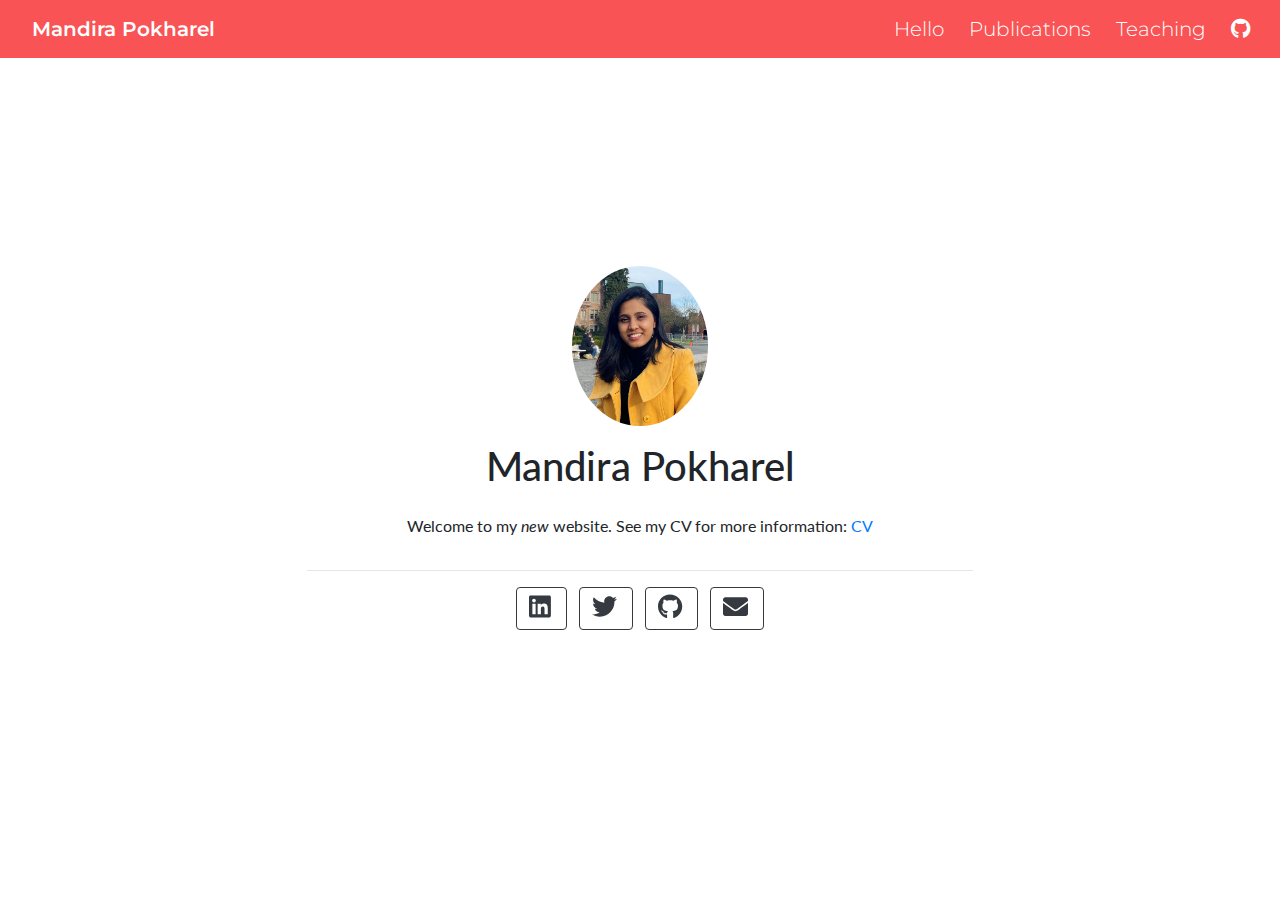
==== commit cc34324a: "Commit_themed" ====
--- a/docs/index.html
+++ b/docs/index.html
@@ -1,2106 +1,1085 @@
-<!DOCTYPE html>
-
-<html xmlns="http://www.w3.org/1999/xhtml" lang="" xml:lang="">
-
-<head>
-  <meta charset="utf-8"/>
-  <meta name="viewport" content="width=device-width, initial-scale=1"/>
-  <meta http-equiv="X-UA-Compatible" content="IE=Edge,chrome=1"/>
-  <meta name="generator" content="distill" />
-
-  <style type="text/css">
-  /* Hide doc at startup (prevent jankiness while JS renders/transforms) */
-  body {
-    visibility: hidden;
-  }
-  </style>
-
- <!--radix_placeholder_import_source-->
- <!--/radix_placeholder_import_source-->
-
-<style type="text/css">code{white-space: pre;}</style>
-<style type="text/css" data-origin="pandoc">
-code.sourceCode > span { display: inline-block; line-height: 1.25; }
-code.sourceCode > span { color: inherit; text-decoration: inherit; }
-code.sourceCode > span:empty { height: 1.2em; }
-.sourceCode { overflow: visible; }
-code.sourceCode { white-space: pre; position: relative; }
-div.sourceCode { margin: 1em 0; }
-pre.sourceCode { margin: 0; }
-@media screen {
-div.sourceCode { overflow: auto; }
-}
-@media print {
-code.sourceCode { white-space: pre-wrap; }
-code.sourceCode > span { text-indent: -5em; padding-left: 5em; }
-}
-pre.numberSource code
-  { counter-reset: source-line 0; }
-pre.numberSource code > span
-  { position: relative; left: -4em; counter-increment: source-line; }
-pre.numberSource code > span > a:first-child::before
-  { content: counter(source-line);
-    position: relative; left: -1em; text-align: right; vertical-align: baseline;
-    border: none; display: inline-block;
-    -webkit-touch-callout: none; -webkit-user-select: none;
-    -khtml-user-select: none; -moz-user-select: none;
-    -ms-user-select: none; user-select: none;
-    padding: 0 4px; width: 4em;
-    color: #aaaaaa;
-  }
-pre.numberSource { margin-left: 3em; border-left: 1px solid #aaaaaa;  padding-left: 4px; }
-div.sourceCode
-  {   }
-@media screen {
-code.sourceCode > span > a:first-child::before { text-decoration: underline; }
-}
-code span.al { color: #ad0000; } /* Alert */
-code span.an { color: #5e5e5e; } /* Annotation */
-code span.at { color: #20794d; } /* Attribute */
-code span.bn { color: #ad0000; } /* BaseN */
-code span.bu { } /* BuiltIn */
-code span.cf { color: #007ba5; } /* ControlFlow */
-code span.ch { color: #20794d; } /* Char */
-code span.cn { color: #8f5902; } /* Constant */
-code span.co { color: #5e5e5e; } /* Comment */
-code span.cv { color: #5e5e5e; font-style: italic; } /* CommentVar */
-code span.do { color: #5e5e5e; font-style: italic; } /* Documentation */
-code span.dt { color: #ad0000; } /* DataType */
-code span.dv { color: #ad0000; } /* DecVal */
-code span.er { color: #ad0000; } /* Error */
-code span.ex { } /* Extension */
-code span.fl { color: #ad0000; } /* Float */
-code span.fu { color: #4758ab; } /* Function */
-code span.im { } /* Import */
-code span.in { color: #5e5e5e; } /* Information */
-code span.kw { color: #007ba5; } /* Keyword */
-code span.op { color: #5e5e5e; } /* Operator */
-code span.ot { color: #007ba5; } /* Other */
-code span.pp { color: #ad0000; } /* Preprocessor */
-code span.sc { color: #20794d; } /* SpecialChar */
-code span.ss { color: #20794d; } /* SpecialString */
-code span.st { color: #20794d; } /* String */
-code span.va { color: #111111; } /* Variable */
-code span.vs { color: #20794d; } /* VerbatimString */
-code span.wa { color: #5e5e5e; font-style: italic; } /* Warning */
-</style>
-
-  <!--radix_placeholder_meta_tags-->
-  <title>Mandira Pokharel</title>
-  
-  
-  
-  
-  <!--  https://developers.facebook.com/docs/sharing/webmasters#markup -->
-  <meta property="og:title" content="Mandira Pokharel"/>
-  <meta property="og:type" content="article"/>
-  <meta property="og:locale" content="en_US"/>
-  <meta property="og:site_name" content="Mandira Pokharel"/>
-  
-  <!--  https://dev.twitter.com/cards/types/summary -->
-  <meta property="twitter:card" content="summary"/>
-  <meta property="twitter:title" content="Mandira Pokharel"/>
-  
-  <!--/radix_placeholder_meta_tags-->
-  <!--radix_placeholder_rmarkdown_metadata-->
-  
-  <script type="text/json" id="radix-rmarkdown-metadata">
-  {"type":"list","attributes":{"names":{"type":"character","attributes":{},"value":["title","site"]}},"value":[{"type":"character","attributes":{},"value":["Mandira Pokharel"]},{"type":"character","attributes":{},"value":["distill::distill_website"]}]}
-  </script>
-  <!--/radix_placeholder_rmarkdown_metadata-->
-  <!--radix_placeholder_navigation_in_header-->
-  <meta name="distill:offset" content=""/>
-  
-  <script type="application/javascript">
-  
-    window.headroom_prevent_pin = false;
-  
-    window.document.addEventListener("DOMContentLoaded", function (event) {
-  
-      // initialize headroom for banner
-      var header = $('header').get(0);
-      var headerHeight = header.offsetHeight;
-      var headroom = new Headroom(header, {
-        tolerance: 5,
-        onPin : function() {
-          if (window.headroom_prevent_pin) {
+<!doctype html>
+<html lang="en">
+  <head>
+    <!-- Required meta tags -->
+    <meta charset="utf-8">
+    <meta name="viewport" content="width=device-width, initial-scale=1, shrink-to-fit=no">
+
+    <!-- Bootstrap CSS -->
+    <link rel="stylesheet" href="https://stackpath.bootstrapcdn.com/bootstrap/4.5.0/css/bootstrap.min.css">
+
+    <title>Mandira Pokharel</title>
+
+    
+          <!--radix_placeholder_navigation_in_header-->
+          <meta name="distill:offset" content=""/>
+
+          <script type="application/javascript">
+
             window.headroom_prevent_pin = false;
-            headroom.unpin();
-          }
-        }
-      });
-      headroom.init();
-      if(window.location.hash)
-        headroom.unpin();
-      $(header).addClass('headroom--transition');
-  
-      // offset scroll location for banner on hash change
-      // (see: https://github.com/WickyNilliams/headroom.js/issues/38)
-      window.addEventListener("hashchange", function(event) {
-        window.scrollTo(0, window.pageYOffset - (headerHeight + 25));
-      });
-  
-      // responsive menu
-      $('.distill-site-header').each(function(i, val) {
-        var topnav = $(this);
-        var toggle = topnav.find('.nav-toggle');
-        toggle.on('click', function() {
-          topnav.toggleClass('responsive');
-        });
-      });
-  
-      // nav dropdowns
-      $('.nav-dropbtn').click(function(e) {
-        $(this).next('.nav-dropdown-content').toggleClass('nav-dropdown-active');
-        $(this).parent().siblings('.nav-dropdown')
-           .children('.nav-dropdown-content').removeClass('nav-dropdown-active');
-      });
-      $("body").click(function(e){
-        $('.nav-dropdown-content').removeClass('nav-dropdown-active');
-      });
-      $(".nav-dropdown").click(function(e){
-        e.stopPropagation();
-      });
-    });
-  </script>
-  
-  <style type="text/css">
-  
-  /* Theme (user-documented overrideables for nav appearance) */
-  
-  .distill-site-nav {
-    color: rgba(255, 255, 255, 0.8);
-    background-color: #0F2E3D;
-    font-size: 15px;
-    font-weight: 300;
-  }
-  
-  .distill-site-nav a {
-    color: inherit;
-    text-decoration: none;
-  }
-  
-  .distill-site-nav a:hover {
-    color: white;
-  }
-  
-  @media print {
-    .distill-site-nav {
-      display: none;
-    }
-  }
-  
-  .distill-site-header {
-  
-  }
-  
-  .distill-site-footer {
-  
-  }
-  
-  
-  /* Site Header */
-  
-  .distill-site-header {
-    width: 100%;
-    box-sizing: border-box;
-    z-index: 3;
-  }
-  
-  .distill-site-header .nav-left {
-    display: inline-block;
-    margin-left: 8px;
-  }
-  
-  @media screen and (max-width: 768px) {
-    .distill-site-header .nav-left {
-      margin-left: 0;
-    }
-  }
-  
-  
-  .distill-site-header .nav-right {
-    float: right;
-    margin-right: 8px;
-  }
-  
-  .distill-site-header a,
-  .distill-site-header .title {
-    display: inline-block;
-    text-align: center;
-    padding: 14px 10px 14px 10px;
-  }
-  
-  .distill-site-header .title {
-    font-size: 18px;
-    min-width: 150px;
-  }
-  
-  .distill-site-header .logo {
-    padding: 0;
-  }
-  
-  .distill-site-header .logo img {
-    display: none;
-    max-height: 20px;
-    width: auto;
-    margin-bottom: -4px;
-  }
-  
-  .distill-site-header .nav-image img {
-    max-height: 18px;
-    width: auto;
-    display: inline-block;
-    margin-bottom: -3px;
-  }
-  
-  
-  
-  @media screen and (min-width: 1000px) {
-    .distill-site-header .logo img {
-      display: inline-block;
-    }
-    .distill-site-header .nav-left {
-      margin-left: 20px;
-    }
-    .distill-site-header .nav-right {
-      margin-right: 20px;
-    }
-    .distill-site-header .title {
-      padding-left: 12px;
-    }
-  }
-  
-  
-  .distill-site-header .nav-toggle {
-    display: none;
-  }
-  
-  .nav-dropdown {
-    display: inline-block;
-    position: relative;
-  }
-  
-  .nav-dropdown .nav-dropbtn {
-    border: none;
-    outline: none;
-    color: rgba(255, 255, 255, 0.8);
-    padding: 16px 10px;
-    background-color: transparent;
-    font-family: inherit;
-    font-size: inherit;
-    font-weight: inherit;
-    margin: 0;
-    margin-top: 1px;
-    z-index: 2;
-  }
-  
-  .nav-dropdown-content {
-    display: none;
-    position: absolute;
-    background-color: white;
-    min-width: 200px;
-    border: 1px solid rgba(0,0,0,0.15);
-    border-radius: 4px;
-    box-shadow: 0px 8px 16px 0px rgba(0,0,0,0.1);
-    z-index: 1;
-    margin-top: 2px;
-    white-space: nowrap;
-    padding-top: 4px;
-    padding-bottom: 4px;
-  }
-  
-  .nav-dropdown-content hr {
-    margin-top: 4px;
-    margin-bottom: 4px;
-    border: none;
-    border-bottom: 1px solid rgba(0, 0, 0, 0.1);
-  }
-  
-  .nav-dropdown-active {
-    display: block;
-  }
-  
-  .nav-dropdown-content a, .nav-dropdown-content .nav-dropdown-header {
-    color: black;
-    padding: 6px 24px;
-    text-decoration: none;
-    display: block;
-    text-align: left;
-  }
-  
-  .nav-dropdown-content .nav-dropdown-header {
-    display: block;
-    padding: 5px 24px;
-    padding-bottom: 0;
-    text-transform: uppercase;
-    font-size: 14px;
-    color: #999999;
-    white-space: nowrap;
-  }
-  
-  .nav-dropdown:hover .nav-dropbtn {
-    color: white;
-  }
-  
-  .nav-dropdown-content a:hover {
-    background-color: #ddd;
-    color: black;
-  }
-  
-  .nav-right .nav-dropdown-content {
-    margin-left: -45%;
-    right: 0;
-  }
-  
-  @media screen and (max-width: 768px) {
-    .distill-site-header a, .distill-site-header .nav-dropdown  {display: none;}
-    .distill-site-header a.nav-toggle {
-      float: right;
-      display: block;
-    }
-    .distill-site-header .title {
-      margin-left: 0;
-    }
-    .distill-site-header .nav-right {
-      margin-right: 0;
-    }
-    .distill-site-header {
-      overflow: hidden;
-    }
-    .nav-right .nav-dropdown-content {
-      margin-left: 0;
-    }
-  }
-  
-  
-  @media screen and (max-width: 768px) {
-    .distill-site-header.responsive {position: relative; min-height: 500px; }
-    .distill-site-header.responsive a.nav-toggle {
-      position: absolute;
-      right: 0;
-      top: 0;
-    }
-    .distill-site-header.responsive a,
-    .distill-site-header.responsive .nav-dropdown {
-      display: block;
-      text-align: left;
-    }
-    .distill-site-header.responsive .nav-left,
-    .distill-site-header.responsive .nav-right {
-      width: 100%;
-    }
-    .distill-site-header.responsive .nav-dropdown {float: none;}
-    .distill-site-header.responsive .nav-dropdown-content {position: relative;}
-    .distill-site-header.responsive .nav-dropdown .nav-dropbtn {
-      display: block;
-      width: 100%;
-      text-align: left;
-    }
-  }
-  
-  /* Site Footer */
-  
-  .distill-site-footer {
-    width: 100%;
-    overflow: hidden;
-    box-sizing: border-box;
-    z-index: 3;
-    margin-top: 30px;
-    padding-top: 30px;
-    padding-bottom: 30px;
-    text-align: center;
-  }
-  
-  /* Headroom */
-  
-  d-title {
-    padding-top: 6rem;
-  }
-  
-  @media print {
-    d-title {
-      padding-top: 4rem;
-    }
-  }
-  
-  .headroom {
-    z-index: 1000;
-    position: fixed;
-    top: 0;
-    left: 0;
-    right: 0;
-  }
-  
-  .headroom--transition {
-    transition: all .4s ease-in-out;
-  }
-  
-  .headroom--unpinned {
-    top: -100px;
-  }
-  
-  .headroom--pinned {
-    top: 0;
-  }
-  
-  /* adjust viewport for navbar height */
-  /* helps vertically center bootstrap (non-distill) content */
-  .min-vh-100 {
-    min-height: calc(100vh - 100px) !important;
-  }
-  
-  </style>
-  
-  <script src="site_libs/jquery-1.11.3/jquery.min.js"></script>
-  <link href="site_libs/font-awesome-5.1.0/css/all.css" rel="stylesheet"/>
-  <link href="site_libs/font-awesome-5.1.0/css/v4-shims.css" rel="stylesheet"/>
-  <script src="site_libs/headroom-0.9.4/headroom.min.js"></script>
-  <script src="site_libs/autocomplete-0.37.1/autocomplete.min.js"></script>
-  <script src="site_libs/fuse-6.4.1/fuse.min.js"></script>
-  
-  <script type="application/javascript">
-  
-  function getMeta(metaName) {
-    var metas = document.getElementsByTagName('meta');
-    for (let i = 0; i < metas.length; i++) {
-      if (metas[i].getAttribute('name') === metaName) {
-        return metas[i].getAttribute('content');
-      }
-    }
-    return '';
-  }
-  
-  function offsetURL(url) {
-    var offset = getMeta('distill:offset');
-    return offset ? offset + '/' + url : url;
-  }
-  
-  function createFuseIndex() {
-  
-    // create fuse index
-    var options = {
-      keys: [
-        { name: 'title', weight: 20 },
-        { name: 'categories', weight: 15 },
-        { name: 'description', weight: 10 },
-        { name: 'contents', weight: 5 },
-      ],
-      ignoreLocation: true,
-      threshold: 0
-    };
-    var fuse = new window.Fuse([], options);
-  
-    // fetch the main search.json
-    return fetch(offsetURL('search.json'))
-      .then(function(response) {
-        if (response.status == 200) {
-          return response.json().then(function(json) {
-            // index main articles
-            json.articles.forEach(function(article) {
-              fuse.add(article);
+
+            window.document.addEventListener("DOMContentLoaded", function (event) {
+
+              // initialize headroom for banner
+              var header = $('header').get(0);
+              var headerHeight = header.offsetHeight;
+              var headroom = new Headroom(header, {
+                tolerance: 5,
+                onPin : function() {
+                  if (window.headroom_prevent_pin) {
+                    window.headroom_prevent_pin = false;
+                    headroom.unpin();
+                  }
+                }
+              });
+              headroom.init();
+              if(window.location.hash)
+                headroom.unpin();
+              $(header).addClass('headroom--transition');
+
+              // offset scroll location for banner on hash change
+              // (see: https://github.com/WickyNilliams/headroom.js/issues/38)
+              window.addEventListener("hashchange", function(event) {
+                window.scrollTo(0, window.pageYOffset - (headerHeight + 25));
+              });
+
+              // responsive menu
+              $('.distill-site-header').each(function(i, val) {
+                var topnav = $(this);
+                var toggle = topnav.find('.nav-toggle');
+                toggle.on('click', function() {
+                  topnav.toggleClass('responsive');
+                });
+              });
+
+              // nav dropdowns
+              $('.nav-dropbtn').click(function(e) {
+                $(this).next('.nav-dropdown-content').toggleClass('nav-dropdown-active');
+                $(this).parent().siblings('.nav-dropdown')
+                   .children('.nav-dropdown-content').removeClass('nav-dropdown-active');
+              });
+              $("body").click(function(e){
+                $('.nav-dropdown-content').removeClass('nav-dropdown-active');
+              });
+              $(".nav-dropdown").click(function(e){
+                e.stopPropagation();
+              });
             });
-            // download collections and index their articles
-            return Promise.all(json.collections.map(function(collection) {
-              return fetch(offsetURL(collection)).then(function(response) {
-                if (response.status === 200) {
-                  return response.json().then(function(articles) {
-                    articles.forEach(function(article) {
+          </script>
+
+          <style type="text/css">
+
+          /* Theme (user-documented overrideables for nav appearance) */
+
+          .distill-site-nav {
+            color: rgba(255, 255, 255, 0.8);
+            background-color: #0F2E3D;
+            font-size: 15px;
+            font-weight: 300;
+          }
+
+          .distill-site-nav a {
+            color: inherit;
+            text-decoration: none;
+          }
+
+          .distill-site-nav a:hover {
+            color: white;
+          }
+
+          @media print {
+            .distill-site-nav {
+              display: none;
+            }
+          }
+
+          .distill-site-header {
+
+          }
+
+          .distill-site-footer {
+
+          }
+
+
+          /* Site Header */
+
+          .distill-site-header {
+            width: 100%;
+            box-sizing: border-box;
+            z-index: 3;
+          }
+
+          .distill-site-header .nav-left {
+            display: inline-block;
+            margin-left: 8px;
+          }
+
+          @media screen and (max-width: 768px) {
+            .distill-site-header .nav-left {
+              margin-left: 0;
+            }
+          }
+
+
+          .distill-site-header .nav-right {
+            float: right;
+            margin-right: 8px;
+          }
+
+          .distill-site-header a,
+          .distill-site-header .title {
+            display: inline-block;
+            text-align: center;
+            padding: 14px 10px 14px 10px;
+          }
+
+          .distill-site-header .title {
+            font-size: 18px;
+            min-width: 150px;
+          }
+
+          .distill-site-header .logo {
+            padding: 0;
+          }
+
+          .distill-site-header .logo img {
+            display: none;
+            max-height: 20px;
+            width: auto;
+            margin-bottom: -4px;
+          }
+
+          .distill-site-header .nav-image img {
+            max-height: 18px;
+            width: auto;
+            display: inline-block;
+            margin-bottom: -3px;
+          }
+
+
+
+          @media screen and (min-width: 1000px) {
+            .distill-site-header .logo img {
+              display: inline-block;
+            }
+            .distill-site-header .nav-left {
+              margin-left: 20px;
+            }
+            .distill-site-header .nav-right {
+              margin-right: 20px;
+            }
+            .distill-site-header .title {
+              padding-left: 12px;
+            }
+          }
+
+
+          .distill-site-header .nav-toggle {
+            display: none;
+          }
+
+          .nav-dropdown {
+            display: inline-block;
+            position: relative;
+          }
+
+          .nav-dropdown .nav-dropbtn {
+            border: none;
+            outline: none;
+            color: rgba(255, 255, 255, 0.8);
+            padding: 16px 10px;
+            background-color: transparent;
+            font-family: inherit;
+            font-size: inherit;
+            font-weight: inherit;
+            margin: 0;
+            margin-top: 1px;
+            z-index: 2;
+          }
+
+          .nav-dropdown-content {
+            display: none;
+            position: absolute;
+            background-color: white;
+            min-width: 200px;
+            border: 1px solid rgba(0,0,0,0.15);
+            border-radius: 4px;
+            box-shadow: 0px 8px 16px 0px rgba(0,0,0,0.1);
+            z-index: 1;
+            margin-top: 2px;
+            white-space: nowrap;
+            padding-top: 4px;
+            padding-bottom: 4px;
+          }
+
+          .nav-dropdown-content hr {
+            margin-top: 4px;
+            margin-bottom: 4px;
+            border: none;
+            border-bottom: 1px solid rgba(0, 0, 0, 0.1);
+          }
+
+          .nav-dropdown-active {
+            display: block;
+          }
+
+          .nav-dropdown-content a, .nav-dropdown-content .nav-dropdown-header {
+            color: black;
+            padding: 6px 24px;
+            text-decoration: none;
+            display: block;
+            text-align: left;
+          }
+
+          .nav-dropdown-content .nav-dropdown-header {
+            display: block;
+            padding: 5px 24px;
+            padding-bottom: 0;
+            text-transform: uppercase;
+            font-size: 14px;
+            color: #999999;
+            white-space: nowrap;
+          }
+
+          .nav-dropdown:hover .nav-dropbtn {
+            color: white;
+          }
+
+          .nav-dropdown-content a:hover {
+            background-color: #ddd;
+            color: black;
+          }
+
+          .nav-right .nav-dropdown-content {
+            margin-left: -45%;
+            right: 0;
+          }
+
+          @media screen and (max-width: 768px) {
+            .distill-site-header a, .distill-site-header .nav-dropdown  {display: none;}
+            .distill-site-header a.nav-toggle {
+              float: right;
+              display: block;
+            }
+            .distill-site-header .title {
+              margin-left: 0;
+            }
+            .distill-site-header .nav-right {
+              margin-right: 0;
+            }
+            .distill-site-header {
+              overflow: hidden;
+            }
+            .nav-right .nav-dropdown-content {
+              margin-left: 0;
+            }
+          }
+
+
+          @media screen and (max-width: 768px) {
+            .distill-site-header.responsive {position: relative; min-height: 500px; }
+            .distill-site-header.responsive a.nav-toggle {
+              position: absolute;
+              right: 0;
+              top: 0;
+            }
+            .distill-site-header.responsive a,
+            .distill-site-header.responsive .nav-dropdown {
+              display: block;
+              text-align: left;
+            }
+            .distill-site-header.responsive .nav-left,
+            .distill-site-header.responsive .nav-right {
+              width: 100%;
+            }
+            .distill-site-header.responsive .nav-dropdown {float: none;}
+            .distill-site-header.responsive .nav-dropdown-content {position: relative;}
+            .distill-site-header.responsive .nav-dropdown .nav-dropbtn {
+              display: block;
+              width: 100%;
+              text-align: left;
+            }
+          }
+
+          /* Site Footer */
+
+          .distill-site-footer {
+            width: 100%;
+            overflow: hidden;
+            box-sizing: border-box;
+            z-index: 3;
+            margin-top: 30px;
+            padding-top: 30px;
+            padding-bottom: 30px;
+            text-align: center;
+          }
+
+          /* Headroom */
+
+          d-title {
+            padding-top: 6rem;
+          }
+
+          @media print {
+            d-title {
+              padding-top: 4rem;
+            }
+          }
+
+          .headroom {
+            z-index: 1000;
+            position: fixed;
+            top: 0;
+            left: 0;
+            right: 0;
+          }
+
+          .headroom--transition {
+            transition: all .4s ease-in-out;
+          }
+
+          .headroom--unpinned {
+            top: -100px;
+          }
+
+          .headroom--pinned {
+            top: 0;
+          }
+
+          /* adjust viewport for navbar height */
+          /* helps vertically center bootstrap (non-distill) content */
+          .min-vh-100 {
+            min-height: calc(100vh - 100px) !important;
+          }
+
+          </style>
+
+          <script src="site_libs/jquery-1.11.3/jquery.min.js"></script>
+          <link href="site_libs/font-awesome-5.1.0/css/all.css" rel="stylesheet"/>
+          <link href="site_libs/font-awesome-5.1.0/css/v4-shims.css" rel="stylesheet"/>
+          <script src="site_libs/headroom-0.9.4/headroom.min.js"></script>
+          <script src="site_libs/autocomplete-0.37.1/autocomplete.min.js"></script>
+          <script src="site_libs/fuse-6.4.1/fuse.min.js"></script>
+
+          <script type="application/javascript">
+
+          function getMeta(metaName) {
+            var metas = document.getElementsByTagName('meta');
+            for (let i = 0; i < metas.length; i++) {
+              if (metas[i].getAttribute('name') === metaName) {
+                return metas[i].getAttribute('content');
+              }
+            }
+            return '';
+          }
+
+          function offsetURL(url) {
+            var offset = getMeta('distill:offset');
+            return offset ? offset + '/' + url : url;
+          }
+
+          function createFuseIndex() {
+
+            // create fuse index
+            var options = {
+              keys: [
+                { name: 'title', weight: 20 },
+                { name: 'categories', weight: 15 },
+                { name: 'description', weight: 10 },
+                { name: 'contents', weight: 5 },
+              ],
+              ignoreLocation: true,
+              threshold: 0
+            };
+            var fuse = new window.Fuse([], options);
+
+            // fetch the main search.json
+            return fetch(offsetURL('search.json'))
+              .then(function(response) {
+                if (response.status == 200) {
+                  return response.json().then(function(json) {
+                    // index main articles
+                    json.articles.forEach(function(article) {
                       fuse.add(article);
                     });
-                  })
+                    // download collections and index their articles
+                    return Promise.all(json.collections.map(function(collection) {
+                      return fetch(offsetURL(collection)).then(function(response) {
+                        if (response.status === 200) {
+                          return response.json().then(function(articles) {
+                            articles.forEach(function(article) {
+                              fuse.add(article);
+                            });
+                          })
+                        } else {
+                          return Promise.reject(
+                            new Error('Unexpected status from search index request: ' +
+                                      response.status)
+                          );
+                        }
+                      });
+                    })).then(function() {
+                      return fuse;
+                    });
+                  });
+
                 } else {
                   return Promise.reject(
                     new Error('Unexpected status from search index request: ' +
-                              response.status)
+                                response.status)
                   );
                 }
               });
-            })).then(function() {
-              return fuse;
-            });
+          }
+
+          window.document.addEventListener("DOMContentLoaded", function (event) {
+
+            // get search element (bail if we don't have one)
+            var searchEl = window.document.getElementById('distill-search');
+            if (!searchEl)
+              return;
+
+            createFuseIndex()
+              .then(function(fuse) {
+
+                // make search box visible
+                searchEl.classList.remove('hidden');
+
+                // initialize autocomplete
+                var options = {
+                  autoselect: true,
+                  hint: false,
+                  minLength: 2,
+                };
+                window.autocomplete(searchEl, options, [{
+                  source: function(query, callback) {
+                    const searchOptions = {
+                      isCaseSensitive: false,
+                      shouldSort: true,
+                      minMatchCharLength: 2,
+                      limit: 10,
+                    };
+                    var results = fuse.search(query, searchOptions);
+                    callback(results
+                      .map(function(result) { return result.item; })
+                    );
+                  },
+                  templates: {
+                    suggestion: function(suggestion) {
+                      var img = suggestion.preview && Object.keys(suggestion.preview).length > 0
+                        ? `<img src="${offsetURL(suggestion.preview)}"</img>`
+                        : '';
+                      var html = `
+                        <div class="search-item">
+                          <h3>${suggestion.title}</h3>
+                          <div class="search-item-description">
+                            ${suggestion.description || ''}
+                          </div>
+                          <div class="search-item-preview">
+                            ${img}
+                          </div>
+                        </div>
+                      `;
+                      return html;
+                    }
+                  }
+                }]).on('autocomplete:selected', function(event, suggestion) {
+                  window.location.href = offsetURL(suggestion.path);
+                });
+                // remove inline display style on autocompleter (we want to
+                // manage responsive display via css)
+                $('.algolia-autocomplete').css("display", "");
+              })
+              .catch(function(error) {
+                console.log(error);
+              });
+
           });
-  
-        } else {
-          return Promise.reject(
-            new Error('Unexpected status from search index request: ' +
-                        response.status)
-          );
-        }
-      });
-  }
-  
-  window.document.addEventListener("DOMContentLoaded", function (event) {
-  
-    // get search element (bail if we don't have one)
-    var searchEl = window.document.getElementById('distill-search');
-    if (!searchEl)
-      return;
-  
-    createFuseIndex()
-      .then(function(fuse) {
-  
-        // make search box visible
-        searchEl.classList.remove('hidden');
-  
-        // initialize autocomplete
-        var options = {
-          autoselect: true,
-          hint: false,
-          minLength: 2,
-        };
-        window.autocomplete(searchEl, options, [{
-          source: function(query, callback) {
-            const searchOptions = {
-              isCaseSensitive: false,
-              shouldSort: true,
-              minMatchCharLength: 2,
-              limit: 10,
-            };
-            var results = fuse.search(query, searchOptions);
-            callback(results
-              .map(function(result) { return result.item; })
-            );
-          },
-          templates: {
-            suggestion: function(suggestion) {
-              var img = suggestion.preview && Object.keys(suggestion.preview).length > 0
-                ? `<img src="${offsetURL(suggestion.preview)}"</img>`
-                : '';
-              var html = `
-                <div class="search-item">
-                  <h3>${suggestion.title}</h3>
-                  <div class="search-item-description">
-                    ${suggestion.description || ''}
-                  </div>
-                  <div class="search-item-preview">
-                    ${img}
-                  </div>
-                </div>
-              `;
-              return html;
-            }
-          }
-        }]).on('autocomplete:selected', function(event, suggestion) {
-          window.location.href = offsetURL(suggestion.path);
-        });
-        // remove inline display style on autocompleter (we want to
-        // manage responsive display via css)
-        $('.algolia-autocomplete').css("display", "");
-      })
-      .catch(function(error) {
-        console.log(error);
-      });
-  
-  });
-  
-  </script>
-  
-  <style type="text/css">
-  
-  .nav-search {
-    font-size: x-small;
-  }
-  
-  /* Algolioa Autocomplete */
-  
-  .algolia-autocomplete {
-    display: inline-block;
-    margin-left: 10px;
-    vertical-align: sub;
-    background-color: white;
-    color: black;
-    padding: 6px;
-    padding-top: 8px;
-    padding-bottom: 0;
-    border-radius: 6px;
-    border: 1px #0F2E3D solid;
-    width: 180px;
-  }
-  
-  
-  @media screen and (max-width: 768px) {
-    .distill-site-nav .algolia-autocomplete {
-      display: none;
-      visibility: hidden;
-    }
-    .distill-site-nav.responsive .algolia-autocomplete {
-      display: inline-block;
-      visibility: visible;
-    }
-    .distill-site-nav.responsive .algolia-autocomplete .aa-dropdown-menu {
-      margin-left: 0;
-      width: 400px;
-      max-height: 400px;
-    }
-  }
-  
-  .algolia-autocomplete .aa-input, .algolia-autocomplete .aa-hint {
-    width: 90%;
-    outline: none;
-    border: none;
-  }
-  
-  .algolia-autocomplete .aa-hint {
-    color: #999;
-  }
-  .algolia-autocomplete .aa-dropdown-menu {
-    width: 550px;
-    max-height: 70vh;
-    overflow-x: visible;
-    overflow-y: scroll;
-    padding: 5px;
-    margin-top: 3px;
-    margin-left: -150px;
-    background-color: #fff;
-    border-radius: 5px;
-    border: 1px solid #999;
-    border-top: none;
-  }
-  
-  .algolia-autocomplete .aa-dropdown-menu .aa-suggestion {
-    cursor: pointer;
-    padding: 5px 4px;
-    border-bottom: 1px solid #eee;
-  }
-  
-  .algolia-autocomplete .aa-dropdown-menu .aa-suggestion:last-of-type {
-    border-bottom: none;
-    margin-bottom: 2px;
-  }
-  
-  .algolia-autocomplete .aa-dropdown-menu .aa-suggestion .search-item {
-    overflow: hidden;
-    font-size: 0.8em;
-    line-height: 1.4em;
-  }
-  
-  .algolia-autocomplete .aa-dropdown-menu .aa-suggestion .search-item h3 {
-    font-size: 1rem;
-    margin-block-start: 0;
-    margin-block-end: 5px;
-  }
-  
-  .algolia-autocomplete .aa-dropdown-menu .aa-suggestion .search-item-description {
-    display: inline-block;
-    overflow: hidden;
-    height: 2.8em;
-    width: 80%;
-    margin-right: 4%;
-  }
-  
-  .algolia-autocomplete .aa-dropdown-menu .aa-suggestion .search-item-preview {
-    display: inline-block;
-    width: 15%;
-  }
-  
-  .algolia-autocomplete .aa-dropdown-menu .aa-suggestion .search-item-preview img {
-    height: 3em;
-    width: auto;
-    display: none;
-  }
-  
-  .algolia-autocomplete .aa-dropdown-menu .aa-suggestion .search-item-preview img[src] {
-    display: initial;
-  }
-  
-  .algolia-autocomplete .aa-dropdown-menu .aa-suggestion.aa-cursor {
-    background-color: #eee;
-  }
-  .algolia-autocomplete .aa-dropdown-menu .aa-suggestion em {
-    font-weight: bold;
-    font-style: normal;
-  }
-  
-  </style>
-  
-  
-  <!--/radix_placeholder_navigation_in_header-->
-  <!--radix_placeholder_distill-->
-  
-  <style type="text/css">
-  
-  body {
-    background-color: white;
-  }
-  
-  .pandoc-table {
-    width: 100%;
-  }
-  
-  .pandoc-table>caption {
-    margin-bottom: 10px;
-  }
-  
-  .pandoc-table th:not([align]) {
-    text-align: left;
-  }
-  
-  .pagedtable-footer {
-    font-size: 15px;
-  }
-  
-  d-byline .byline {
-    grid-template-columns: 2fr 2fr;
-  }
-  
-  d-byline .byline h3 {
-    margin-block-start: 1.5em;
-  }
-  
-  d-byline .byline .authors-affiliations h3 {
-    margin-block-start: 0.5em;
-  }
-  
-  .authors-affiliations .orcid-id {
-    width: 16px;
-    height:16px;
-    margin-left: 4px;
-    margin-right: 4px;
-    vertical-align: middle;
-    padding-bottom: 2px;
-  }
-  
-  d-title .dt-tags {
-    margin-top: 1em;
-    grid-column: text;
-  }
-  
-  .dt-tags .dt-tag {
-    text-decoration: none;
-    display: inline-block;
-    color: rgba(0,0,0,0.6);
-    padding: 0em 0.4em;
-    margin-right: 0.5em;
-    margin-bottom: 0.4em;
-    font-size: 70%;
-    border: 1px solid rgba(0,0,0,0.2);
-    border-radius: 3px;
-    text-transform: uppercase;
-    font-weight: 500;
-  }
-  
-  d-article table.gt_table td,
-  d-article table.gt_table th {
-    border-bottom: none;
-  }
-  
-  .html-widget {
-    margin-bottom: 2.0em;
-  }
-  
-  .l-screen-inset {
-    padding-right: 16px;
-  }
-  
-  .l-screen .caption {
-    margin-left: 10px;
-  }
-  
-  .shaded {
-    background: rgb(247, 247, 247);
-    padding-top: 20px;
-    padding-bottom: 20px;
-    border-top: 1px solid rgba(0, 0, 0, 0.1);
-    border-bottom: 1px solid rgba(0, 0, 0, 0.1);
-  }
-  
-  .shaded .html-widget {
-    margin-bottom: 0;
-    border: 1px solid rgba(0, 0, 0, 0.1);
-  }
-  
-  .shaded .shaded-content {
-    background: white;
-  }
-  
-  .text-output {
-    margin-top: 0;
-    line-height: 1.5em;
-  }
-  
-  .hidden {
-    display: none !important;
-  }
-  
-  d-article {
-    padding-top: 2.5rem;
-    padding-bottom: 30px;
-  }
-  
-  d-appendix {
-    padding-top: 30px;
-  }
-  
-  d-article>p>img {
-    width: 100%;
-  }
-  
-  d-article h2 {
-    margin: 1rem 0 1.5rem 0;
-  }
-  
-  d-article h3 {
-    margin-top: 1.5rem;
-  }
-  
-  d-article iframe {
-    border: 1px solid rgba(0, 0, 0, 0.1);
-    margin-bottom: 2.0em;
-    width: 100%;
-  }
-  
-  /* Tweak code blocks */
-  
-  d-article div.sourceCode code,
-  d-article pre code {
-    font-family: Consolas, Monaco, 'Andale Mono', 'Ubuntu Mono', monospace;
-  }
-  
-  d-article pre,
-  d-article div.sourceCode,
-  d-article div.sourceCode pre {
-    overflow: auto;
-  }
-  
-  d-article div.sourceCode {
-    background-color: white;
-  }
-  
-  d-article div.sourceCode pre {
-    padding-left: 10px;
-    font-size: 12px;
-    border-left: 2px solid rgba(0,0,0,0.1);
-  }
-  
-  d-article pre {
-    font-size: 12px;
-    color: black;
-    background: none;
-    margin-top: 0;
-    text-align: left;
-    white-space: pre;
-    word-spacing: normal;
-    word-break: normal;
-    word-wrap: normal;
-    line-height: 1.5;
-  
-    -moz-tab-size: 4;
-    -o-tab-size: 4;
-    tab-size: 4;
-  
-    -webkit-hyphens: none;
-    -moz-hyphens: none;
-    -ms-hyphens: none;
-    hyphens: none;
-  }
-  
-  d-article pre a {
-    border-bottom: none;
-  }
-  
-  d-article pre a:hover {
-    border-bottom: none;
-    text-decoration: underline;
-  }
-  
-  d-article details {
-    grid-column: text;
-    margin-bottom: 0.8em;
-  }
-  
-  @media(min-width: 768px) {
-  
-  d-article pre,
-  d-article div.sourceCode,
-  d-article div.sourceCode pre {
-    overflow: visible !important;
-  }
-  
-  d-article div.sourceCode pre {
-    padding-left: 18px;
-    font-size: 14px;
-  }
-  
-  d-article pre {
-    font-size: 14px;
-  }
-  
-  }
-  
-  figure img.external {
-    background: white;
-    border: 1px solid rgba(0, 0, 0, 0.1);
-    box-shadow: 0 1px 8px rgba(0, 0, 0, 0.1);
-    padding: 18px;
-    box-sizing: border-box;
-  }
-  
-  /* CSS for d-contents */
-  
-  .d-contents {
-    grid-column: text;
-    color: rgba(0,0,0,0.8);
-    font-size: 0.9em;
-    padding-bottom: 1em;
-    margin-bottom: 1em;
-    padding-bottom: 0.5em;
-    margin-bottom: 1em;
-    padding-left: 0.25em;
-    justify-self: start;
-  }
-  
-  @media(min-width: 1000px) {
-    .d-contents.d-contents-float {
-      height: 0;
-      grid-column-start: 1;
-      grid-column-end: 4;
-      justify-self: center;
-      padding-right: 3em;
-      padding-left: 2em;
-    }
-  }
-  
-  .d-contents nav h3 {
-    font-size: 18px;
-    margin-top: 0;
-    margin-bottom: 1em;
-  }
-  
-  .d-contents li {
-    list-style-type: none
-  }
-  
-  .d-contents nav > ul {
-    padding-left: 0;
-  }
-  
-  .d-contents ul {
-    padding-left: 1em
-  }
-  
-  .d-contents nav ul li {
-    margin-top: 0.6em;
-    margin-bottom: 0.2em;
-  }
-  
-  .d-contents nav a {
-    font-size: 13px;
-    border-bottom: none;
-    text-decoration: none
-    color: rgba(0, 0, 0, 0.8);
-  }
-  
-  .d-contents nav a:hover {
-    text-decoration: underline solid rgba(0, 0, 0, 0.6)
-  }
-  
-  .d-contents nav > ul > li > a {
-    font-weight: 600;
-  }
-  
-  .d-contents nav > ul > li > ul {
-    font-weight: inherit;
-  }
-  
-  .d-contents nav > ul > li > ul > li {
-    margin-top: 0.2em;
-  }
-  
-  
-  .d-contents nav ul {
-    margin-top: 0;
-    margin-bottom: 0.25em;
-  }
-  
-  .d-article-with-toc h2:nth-child(2) {
-    margin-top: 0;
-  }
-  
-  
-  /* Figure */
-  
-  .figure {
-    position: relative;
-    margin-bottom: 2.5em;
-    margin-top: 1.5em;
-  }
-  
-  .figure img {
-    width: 100%;
-  }
-  
-  .figure .caption {
-    color: rgba(0, 0, 0, 0.6);
-    font-size: 12px;
-    line-height: 1.5em;
-  }
-  
-  .figure img.external {
-    background: white;
-    border: 1px solid rgba(0, 0, 0, 0.1);
-    box-shadow: 0 1px 8px rgba(0, 0, 0, 0.1);
-    padding: 18px;
-    box-sizing: border-box;
-  }
-  
-  .figure .caption a {
-    color: rgba(0, 0, 0, 0.6);
-  }
-  
-  .figure .caption b,
-  .figure .caption strong, {
-    font-weight: 600;
-    color: rgba(0, 0, 0, 1.0);
-  }
-  
-  /* Citations */
-  
-  d-article .citation {
-    color: inherit;
-    cursor: inherit;
-  }
-  
-  div.hanging-indent{
-    margin-left: 1em; text-indent: -1em;
-  }
-  
-  /* Citation hover box */
-  
-  .tippy-box[data-theme~=light-border] {
-    background-color: rgba(250, 250, 250, 0.95);
-  }
-  
-  .tippy-content > p {
-    margin-bottom: 0;
-    padding: 2px;
-  }
-  
-  
-  /* Tweak 1000px media break to show more text */
-  
-  @media(min-width: 1000px) {
-    .base-grid,
-    distill-header,
-    d-title,
-    d-abstract,
-    d-article,
-    d-appendix,
-    distill-appendix,
-    d-byline,
-    d-footnote-list,
-    d-citation-list,
-    distill-footer {
-      grid-template-columns: [screen-start] 1fr [page-start kicker-start] 80px [middle-start] 50px [text-start kicker-end] 65px 65px 65px 65px 65px 65px 65px 65px [text-end gutter-start] 65px [middle-end] 65px [page-end gutter-end] 1fr [screen-end];
-      grid-column-gap: 16px;
-    }
-  
-    .grid {
-      grid-column-gap: 16px;
-    }
-  
-    d-article {
-      font-size: 1.06rem;
-      line-height: 1.7em;
-    }
-    figure .caption, .figure .caption, figure figcaption {
-      font-size: 13px;
-    }
-  }
-  
-  @media(min-width: 1180px) {
-    .base-grid,
-    distill-header,
-    d-title,
-    d-abstract,
-    d-article,
-    d-appendix,
-    distill-appendix,
-    d-byline,
-    d-footnote-list,
-    d-citation-list,
-    distill-footer {
-      grid-template-columns: [screen-start] 1fr [page-start kicker-start] 60px [middle-start] 60px [text-start kicker-end] 60px 60px 60px 60px 60px 60px 60px 60px [text-end gutter-start] 60px [middle-end] 60px [page-end gutter-end] 1fr [screen-end];
-      grid-column-gap: 32px;
-    }
-  
-    .grid {
-      grid-column-gap: 32px;
-    }
-  }
-  
-  
-  /* Get the citation styles for the appendix (not auto-injected on render since
-     we do our own rendering of the citation appendix) */
-  
-  d-appendix .citation-appendix,
-  .d-appendix .citation-appendix {
-    font-size: 11px;
-    line-height: 15px;
-    border-left: 1px solid rgba(0, 0, 0, 0.1);
-    padding-left: 18px;
-    border: 1px solid rgba(0,0,0,0.1);
-    background: rgba(0, 0, 0, 0.02);
-    padding: 10px 18px;
-    border-radius: 3px;
-    color: rgba(150, 150, 150, 1);
-    overflow: hidden;
-    margin-top: -12px;
-    white-space: pre-wrap;
-    word-wrap: break-word;
-  }
-  
-  /* Include appendix styles here so they can be overridden */
-  
-  d-appendix {
-    contain: layout style;
-    font-size: 0.8em;
-    line-height: 1.7em;
-    margin-top: 60px;
-    margin-bottom: 0;
-    border-top: 1px solid rgba(0, 0, 0, 0.1);
-    color: rgba(0,0,0,0.5);
-    padding-top: 60px;
-    padding-bottom: 48px;
-  }
-  
-  d-appendix h3 {
-    grid-column: page-start / text-start;
-    font-size: 15px;
-    font-weight: 500;
-    margin-top: 1em;
-    margin-bottom: 0;
-    color: rgba(0,0,0,0.65);
-  }
-  
-  d-appendix h3 + * {
-    margin-top: 1em;
-  }
-  
-  d-appendix ol {
-    padding: 0 0 0 15px;
-  }
-  
-  @media (min-width: 768px) {
-    d-appendix ol {
-      padding: 0 0 0 30px;
-      margin-left: -30px;
-    }
-  }
-  
-  d-appendix li {
-    margin-bottom: 1em;
-  }
-  
-  d-appendix a {
-    color: rgba(0, 0, 0, 0.6);
-  }
-  
-  d-appendix > * {
-    grid-column: text;
-  }
-  
-  d-appendix > d-footnote-list,
-  d-appendix > d-citation-list,
-  d-appendix > distill-appendix {
-    grid-column: screen;
-  }
-  
-  /* Include footnote styles here so they can be overridden */
-  
-  d-footnote-list {
-    contain: layout style;
-  }
-  
-  d-footnote-list > * {
-    grid-column: text;
-  }
-  
-  d-footnote-list a.footnote-backlink {
-    color: rgba(0,0,0,0.3);
-    padding-left: 0.5em;
-  }
-  
-  
-  
-  /* Anchor.js */
-  
-  .anchorjs-link {
-    /*transition: all .25s linear; */
-    text-decoration: none;
-    border-bottom: none;
-  }
-  *:hover > .anchorjs-link {
-    margin-left: -1.125em !important;
-    text-decoration: none;
-    border-bottom: none;
-  }
-  
-  /* Social footer */
-  
-  .social_footer {
-    margin-top: 30px;
-    margin-bottom: 0;
-    color: rgba(0,0,0,0.67);
-  }
-  
-  .disqus-comments {
-    margin-right: 30px;
-  }
-  
-  .disqus-comment-count {
-    border-bottom: 1px solid rgba(0, 0, 0, 0.4);
-    cursor: pointer;
-  }
-  
-  #disqus_thread {
-    margin-top: 30px;
-  }
-  
-  .article-sharing a {
-    border-bottom: none;
-    margin-right: 8px;
-  }
-  
-  .article-sharing a:hover {
-    border-bottom: none;
-  }
-  
-  .sidebar-section.subscribe {
-    font-size: 12px;
-    line-height: 1.6em;
-  }
-  
-  .subscribe p {
-    margin-bottom: 0.5em;
-  }
-  
-  
-  .article-footer .subscribe {
-    font-size: 15px;
-    margin-top: 45px;
-  }
-  
-  
-  .sidebar-section.custom {
-    font-size: 12px;
-    line-height: 1.6em;
-  }
-  
-  .custom p {
-    margin-bottom: 0.5em;
-  }
-  
-  /* Styles for listing layout (hide title) */
-  .layout-listing d-title, .layout-listing .d-title {
-    display: none;
-  }
-  
-  /* Styles for posts lists (not auto-injected) */
-  
-  
-  .posts-with-sidebar {
-    padding-left: 45px;
-    padding-right: 45px;
-  }
-  
-  .posts-list .description h2,
-  .posts-list .description p {
-    font-family: -apple-system, BlinkMacSystemFont, "Segoe UI", Roboto, Oxygen, Ubuntu, Cantarell, "Fira Sans", "Droid Sans", "Helvetica Neue", Arial, sans-serif;
-  }
-  
-  .posts-list .description h2 {
-    font-weight: 700;
-    border-bottom: none;
-    padding-bottom: 0;
-  }
-  
-  .posts-list h2.post-tag {
-    border-bottom: 1px solid rgba(0, 0, 0, 0.2);
-    padding-bottom: 12px;
-  }
-  .posts-list {
-    margin-top: 60px;
-    margin-bottom: 24px;
-  }
-  
-  .posts-list .post-preview {
-    text-decoration: none;
-    overflow: hidden;
-    display: block;
-    border-bottom: 1px solid rgba(0, 0, 0, 0.1);
-    padding: 24px 0;
-  }
-  
-  .post-preview-last {
-    border-bottom: none !important;
-  }
-  
-  .posts-list .posts-list-caption {
-    grid-column: screen;
-    font-weight: 400;
-  }
-  
-  .posts-list .post-preview h2 {
-    margin: 0 0 6px 0;
-    line-height: 1.2em;
-    font-style: normal;
-    font-size: 24px;
-  }
-  
-  .posts-list .post-preview p {
-    margin: 0 0 12px 0;
-    line-height: 1.4em;
-    font-size: 16px;
-  }
-  
-  .posts-list .post-preview .thumbnail {
-    box-sizing: border-box;
-    margin-bottom: 24px;
-    position: relative;
-    max-width: 500px;
-  }
-  .posts-list .post-preview img {
-    width: 100%;
-    display: block;
-  }
-  
-  .posts-list .metadata {
-    font-size: 12px;
-    line-height: 1.4em;
-    margin-bottom: 18px;
-  }
-  
-  .posts-list .metadata > * {
-    display: inline-block;
-  }
-  
-  .posts-list .metadata .publishedDate {
-    margin-right: 2em;
-  }
-  
-  .posts-list .metadata .dt-authors {
-    display: block;
-    margin-top: 0.3em;
-    margin-right: 2em;
-  }
-  
-  .posts-list .dt-tags {
-    display: block;
-    line-height: 1em;
-  }
-  
-  .posts-list .dt-tags .dt-tag {
-    display: inline-block;
-    color: rgba(0,0,0,0.6);
-    padding: 0.3em 0.4em;
-    margin-right: 0.2em;
-    margin-bottom: 0.4em;
-    font-size: 60%;
-    border: 1px solid rgba(0,0,0,0.2);
-    border-radius: 3px;
-    text-transform: uppercase;
-    font-weight: 500;
-  }
-  
-  .posts-list img {
-    opacity: 1;
-  }
-  
-  .posts-list img[data-src] {
-    opacity: 0;
-  }
-  
-  .posts-more {
-    clear: both;
-  }
-  
-  
-  .posts-sidebar {
-    font-size: 16px;
-  }
-  
-  .posts-sidebar h3 {
-    font-size: 16px;
-    margin-top: 0;
-    margin-bottom: 0.5em;
-    font-weight: 400;
-    text-transform: uppercase;
-  }
-  
-  .sidebar-section {
-    margin-bottom: 30px;
-  }
-  
-  .categories ul {
-    list-style-type: none;
-    margin: 0;
-    padding: 0;
-  }
-  
-  .categories li {
-    color: rgba(0, 0, 0, 0.8);
-    margin-bottom: 0;
-  }
-  
-  .categories li>a {
-    border-bottom: none;
-  }
-  
-  .categories li>a:hover {
-    border-bottom: 1px solid rgba(0, 0, 0, 0.4);
-  }
-  
-  .categories .active {
-    font-weight: 600;
-  }
-  
-  .categories .category-count {
-    color: rgba(0, 0, 0, 0.4);
-  }
-  
-  
-  @media(min-width: 768px) {
-    .posts-list .post-preview h2 {
-      font-size: 26px;
-    }
-    .posts-list .post-preview .thumbnail {
-      float: right;
-      width: 30%;
-      margin-bottom: 0;
-    }
-    .posts-list .post-preview .description {
-      float: left;
-      width: 45%;
-    }
-    .posts-list .post-preview .metadata {
-      float: left;
-      width: 20%;
-      margin-top: 8px;
-    }
-    .posts-list .post-preview p {
-      margin: 0 0 12px 0;
-      line-height: 1.5em;
-      font-size: 16px;
-    }
-    .posts-with-sidebar .posts-list {
-      float: left;
-      width: 75%;
-    }
-    .posts-with-sidebar .posts-sidebar {
-      float: right;
-      width: 20%;
-      margin-top: 60px;
-      padding-top: 24px;
-      padding-bottom: 24px;
-    }
-  }
-  
-  
-  /* Improve display for browsers without grid (IE/Edge <= 15) */
-  
-  .downlevel {
-    line-height: 1.6em;
-    font-family: -apple-system, BlinkMacSystemFont, "Segoe UI", Roboto, Oxygen, Ubuntu, Cantarell, "Fira Sans", "Droid Sans", "Helvetica Neue", Arial, sans-serif;
-    margin: 0;
-  }
-  
-  .downlevel .d-title {
-    padding-top: 6rem;
-    padding-bottom: 1.5rem;
-  }
-  
-  .downlevel .d-title h1 {
-    font-size: 50px;
-    font-weight: 700;
-    line-height: 1.1em;
-    margin: 0 0 0.5rem;
-  }
-  
-  .downlevel .d-title p {
-    font-weight: 300;
-    font-size: 1.2rem;
-    line-height: 1.55em;
-    margin-top: 0;
-  }
-  
-  .downlevel .d-byline {
-    padding-top: 0.8em;
-    padding-bottom: 0.8em;
-    font-size: 0.8rem;
-    line-height: 1.8em;
-  }
-  
-  .downlevel .section-separator {
-    border: none;
-    border-top: 1px solid rgba(0, 0, 0, 0.1);
-  }
-  
-  .downlevel .d-article {
-    font-size: 1.06rem;
-    line-height: 1.7em;
-    padding-top: 1rem;
-    padding-bottom: 2rem;
-  }
-  
-  
-  .downlevel .d-appendix {
-    padding-left: 0;
-    padding-right: 0;
-    max-width: none;
-    font-size: 0.8em;
-    line-height: 1.7em;
-    margin-bottom: 0;
-    color: rgba(0,0,0,0.5);
-    padding-top: 40px;
-    padding-bottom: 48px;
-  }
-  
-  .downlevel .footnotes ol {
-    padding-left: 13px;
-  }
-  
-  .downlevel .base-grid,
-  .downlevel .distill-header,
-  .downlevel .d-title,
-  .downlevel .d-abstract,
-  .downlevel .d-article,
-  .downlevel .d-appendix,
-  .downlevel .distill-appendix,
-  .downlevel .d-byline,
-  .downlevel .d-footnote-list,
-  .downlevel .d-citation-list,
-  .downlevel .distill-footer,
-  .downlevel .appendix-bottom,
-  .downlevel .posts-container {
-    padding-left: 40px;
-    padding-right: 40px;
-  }
-  
-  @media(min-width: 768px) {
-    .downlevel .base-grid,
-    .downlevel .distill-header,
-    .downlevel .d-title,
-    .downlevel .d-abstract,
-    .downlevel .d-article,
-    .downlevel .d-appendix,
-    .downlevel .distill-appendix,
-    .downlevel .d-byline,
-    .downlevel .d-footnote-list,
-    .downlevel .d-citation-list,
-    .downlevel .distill-footer,
-    .downlevel .appendix-bottom,
-    .downlevel .posts-container {
-    padding-left: 150px;
-    padding-right: 150px;
-    max-width: 900px;
-  }
-  }
-  
-  .downlevel pre code {
-    display: block;
-    border-left: 2px solid rgba(0, 0, 0, .1);
-    padding: 0 0 0 20px;
-    font-size: 14px;
-  }
-  
-  .downlevel code, .downlevel pre {
-    color: black;
-    background: none;
-    font-family: Consolas, Monaco, 'Andale Mono', 'Ubuntu Mono', monospace;
-    text-align: left;
-    white-space: pre;
-    word-spacing: normal;
-    word-break: normal;
-    word-wrap: normal;
-    line-height: 1.5;
-  
-    -moz-tab-size: 4;
-    -o-tab-size: 4;
-    tab-size: 4;
-  
-    -webkit-hyphens: none;
-    -moz-hyphens: none;
-    -ms-hyphens: none;
-    hyphens: none;
-  }
-  
-  .downlevel .posts-list .post-preview {
-    color: inherit;
-  }
-  
-  
-  
-  </style>
-  
-  <script type="application/javascript">
-  
-  function is_downlevel_browser() {
-    if (bowser.isUnsupportedBrowser({ msie: "12", msedge: "16"},
-                                   window.navigator.userAgent)) {
-      return true;
-    } else {
-      return window.load_distill_framework === undefined;
-    }
-  }
-  
-  // show body when load is complete
-  function on_load_complete() {
-  
-    // add anchors
-    if (window.anchors) {
-      window.anchors.options.placement = 'left';
-      window.anchors.add('d-article > h2, d-article > h3, d-article > h4, d-article > h5');
-    }
-  
-  
-    // set body to visible
-    document.body.style.visibility = 'visible';
-  
-    // force redraw for leaflet widgets
-    if (window.HTMLWidgets) {
-      var maps = window.HTMLWidgets.findAll(".leaflet");
-      $.each(maps, function(i, el) {
-        var map = this.getMap();
-        map.invalidateSize();
-        map.eachLayer(function(layer) {
-          if (layer instanceof L.TileLayer)
-            layer.redraw();
-        });
-      });
-    }
-  
-    // trigger 'shown' so htmlwidgets resize
-    $('d-article').trigger('shown');
-  }
-  
-  function init_distill() {
-  
-    init_common();
-  
-    // create front matter
-    var front_matter = $('<d-front-matter></d-front-matter>');
-    $('#distill-front-matter').wrap(front_matter);
-  
-    // create d-title
-    $('.d-title').changeElementType('d-title');
-  
-    // create d-byline
-    var byline = $('<d-byline></d-byline>');
-    $('.d-byline').replaceWith(byline);
-  
-    // create d-article
-    var article = $('<d-article></d-article>');
-    $('.d-article').wrap(article).children().unwrap();
-  
-    // move posts container into article
-    $('.posts-container').appendTo($('d-article'));
-  
-    // create d-appendix
-    $('.d-appendix').changeElementType('d-appendix');
-  
-    // flag indicating that we have appendix items
-    var appendix = $('.appendix-bottom').children('h3').length > 0;
-  
-    // replace footnotes with <d-footnote>
-    $('.footnote-ref').each(function(i, val) {
-      appendix = true;
-      var href = $(this).attr('href');
-      var id = href.replace('#', '');
-      var fn = $('#' + id);
-      var fn_p = $('#' + id + '>p');
-      fn_p.find('.footnote-back').remove();
-      var text = fn_p.html();
-      var dtfn = $('<d-footnote></d-footnote>');
-      dtfn.html(text);
-      $(this).replaceWith(dtfn);
-    });
-    // remove footnotes
-    $('.footnotes').remove();
-  
-    // move refs into #references-listing
-    $('#references-listing').replaceWith($('#refs'));
-  
-    $('h1.appendix, h2.appendix').each(function(i, val) {
-      $(this).changeElementType('h3');
-    });
-    $('h3.appendix').each(function(i, val) {
-      var id = $(this).attr('id');
-      $('.d-contents a[href="#' + id + '"]').parent().remove();
-      appendix = true;
-      $(this).nextUntil($('h1, h2, h3')).addBack().appendTo($('d-appendix'));
-    });
-  
-    // show d-appendix if we have appendix content
-    $("d-appendix").css('display', appendix ? 'grid' : 'none');
-  
-    // localize layout chunks to just output
-    $('.layout-chunk').each(function(i, val) {
-  
-      // capture layout
-      var layout = $(this).attr('data-layout');
-  
-      // apply layout to markdown level block elements
-      var elements = $(this).children().not('details, div.sourceCode, pre, script');
-      elements.each(function(i, el) {
-        var layout_div = $('<div class="' + layout + '"></div>');
-        if (layout_div.hasClass('shaded')) {
-          var shaded_content = $('<div class="shaded-content"></div>');
-          $(this).wrap(shaded_content);
-          $(this).parent().wrap(layout_div);
-        } else {
-          $(this).wrap(layout_div);
-        }
-      });
-  
-  
-      // unwrap the layout-chunk div
-      $(this).children().unwrap();
-    });
-  
-    // remove code block used to force  highlighting css
-    $('.distill-force-highlighting-css').parent().remove();
-  
-    // remove empty line numbers inserted by pandoc when using a
-    // custom syntax highlighting theme
-    $('code.sourceCode a:empty').remove();
-  
-    // load distill framework
-    load_distill_framework();
-  
-    // wait for window.distillRunlevel == 4 to do post processing
-    function distill_post_process() {
-  
-      if (!window.distillRunlevel || window.distillRunlevel < 4)
-        return;
-  
-      // hide author/affiliations entirely if we have no authors
-      var front_matter = JSON.parse($("#distill-front-matter").html());
-      var have_authors = front_matter.authors && front_matter.authors.length > 0;
-      if (!have_authors)
-        $('d-byline').addClass('hidden');
-  
-      // article with toc class
-      $('.d-contents').parent().addClass('d-article-with-toc');
-  
-      // strip links that point to #
-      $('.authors-affiliations').find('a[href="#"]').removeAttr('href');
-  
-      // add orcid ids
-      $('.authors-affiliations').find('.author').each(function(i, el) {
-        var orcid_id = front_matter.authors[i].orcidID;
-        if (orcid_id) {
-          var a = $('<a></a>');
-          a.attr('href', 'https://orcid.org/' + orcid_id);
-          var img = $('<img></img>');
-          img.addClass('orcid-id');
-          img.attr('alt', 'ORCID ID');
-          img.attr('src','[data-uri]');
-          a.append(img);
-          $(this).append(a);
-        }
-      });
-  
-      // hide elements of author/affiliations grid that have no value
-      function hide_byline_column(caption) {
-        $('d-byline').find('h3:contains("' + caption + '")').parent().css('visibility', 'hidden');
-      }
-  
-      // affiliations
-      var have_affiliations = false;
-      for (var i = 0; i<front_matter.authors.length; ++i) {
-        var author = front_matter.authors[i];
-        if (author.affiliation !== "&nbsp;") {
-          have_affiliations = true;
-          break;
-        }
-      }
-      if (!have_affiliations)
-        $('d-byline').find('h3:contains("Affiliations")').css('visibility', 'hidden');
-  
-      // published date
-      if (!front_matter.publishedDate)
-        hide_byline_column("Published");
-  
-      // document object identifier
-      var doi = $('d-byline').find('h3:contains("DOI")');
-      var doi_p = doi.next().empty();
-      if (!front_matter.doi) {
-        // if we have a citation and valid citationText then link to that
-        if ($('#citation').length > 0 && front_matter.citationText) {
-          doi.html('Citation');
-          $('<a href="#citation"></a>')
-            .text(front_matter.citationText)
-            .appendTo(doi_p);
-        } else {
-          hide_byline_column("DOI");
-        }
-      } else {
-        $('<a></a>')
-           .attr('href', "https://doi.org/" + front_matter.doi)
-           .html(front_matter.doi)
-           .appendTo(doi_p);
-      }
-  
-       // change plural form of authors/affiliations
-      if (front_matter.authors.length === 1) {
-        var grid = $('.authors-affiliations');
-        grid.children('h3:contains("Authors")').text('Author');
-        grid.children('h3:contains("Affiliations")').text('Affiliation');
-      }
-  
-      // remove d-appendix and d-footnote-list local styles
-      $('d-appendix > style:first-child').remove();
-      $('d-footnote-list > style:first-child').remove();
-  
-      // move appendix-bottom entries to the bottom
-      $('.appendix-bottom').appendTo('d-appendix').children().unwrap();
-      $('.appendix-bottom').remove();
-  
-      // hoverable references
-      $('span.citation[data-cites]').each(function() {
-        var refHtml = $('#ref-' + $(this).attr('data-cites')).html();
-        window.tippy(this, {
-          allowHTML: true,
-          content: refHtml,
-          maxWidth: 500,
-          interactive: true,
-          interactiveBorder: 10,
-          theme: 'light-border',
-          placement: 'bottom-start'
-        });
-      });
-  
-      // clear polling timer
-      clearInterval(tid);
-  
-      // show body now that everything is ready
-      on_load_complete();
-    }
-  
-    var tid = setInterval(distill_post_process, 50);
-    distill_post_process();
-  
-  }
-  
-  function init_downlevel() {
-  
-    init_common();
-  
-     // insert hr after d-title
-    $('.d-title').after($('<hr class="section-separator"/>'));
-  
-    // check if we have authors
-    var front_matter = JSON.parse($("#distill-front-matter").html());
-    var have_authors = front_matter.authors && front_matter.authors.length > 0;
-  
-    // manage byline/border
-    if (!have_authors)
-      $('.d-byline').remove();
-    $('.d-byline').after($('<hr class="section-separator"/>'));
-    $('.d-byline a').remove();
-  
-    // remove toc
-    $('.d-contents').remove();
-  
-    // move appendix elements
-    $('h1.appendix, h2.appendix').each(function(i, val) {
-      $(this).changeElementType('h3');
-    });
-    $('h3.appendix').each(function(i, val) {
-      $(this).nextUntil($('h1, h2, h3')).addBack().appendTo($('.d-appendix'));
-    });
-  
-  
-    // inject headers into references and footnotes
-    var refs_header = $('<h3></h3>');
-    refs_header.text('References');
-    $('#refs').prepend(refs_header);
-  
-    var footnotes_header = $('<h3></h3');
-    footnotes_header.text('Footnotes');
-    $('.footnotes').children('hr').first().replaceWith(footnotes_header);
-  
-    // move appendix-bottom entries to the bottom
-    $('.appendix-bottom').appendTo('.d-appendix').children().unwrap();
-    $('.appendix-bottom').remove();
-  
-    // remove appendix if it's empty
-    if ($('.d-appendix').children().length === 0)
-      $('.d-appendix').remove();
-  
-    // prepend separator above appendix
-    $('.d-appendix').before($('<hr class="section-separator" style="clear: both"/>'));
-  
-    // trim code
-    $('pre>code').each(function(i, val) {
-      $(this).html($.trim($(this).html()));
-    });
-  
-    // move posts-container right before article
-    $('.posts-container').insertBefore($('.d-article'));
-  
-    $('body').addClass('downlevel');
-  
-    on_load_complete();
-  }
-  
-  
-  function init_common() {
-  
-    // jquery plugin to change element types
-    (function($) {
-      $.fn.changeElementType = function(newType) {
-        var attrs = {};
-  
-        $.each(this[0].attributes, function(idx, attr) {
-          attrs[attr.nodeName] = attr.nodeValue;
-        });
-  
-        this.replaceWith(function() {
-          return $("<" + newType + "/>", attrs).append($(this).contents());
-        });
-      };
-    })(jQuery);
-  
-    // prevent underline for linked images
-    $('a > img').parent().css({'border-bottom' : 'none'});
-  
-    // mark non-body figures created by knitr chunks as 100% width
-    $('.layout-chunk').each(function(i, val) {
-      var figures = $(this).find('img, .html-widget');
-      if ($(this).attr('data-layout') !== "l-body") {
-        figures.css('width', '100%');
-      } else {
-        figures.css('max-width', '100%');
-        figures.filter("[width]").each(function(i, val) {
-          var fig = $(this);
-          fig.css('width', fig.attr('width') + 'px');
-        });
-  
-      }
-    });
-  
-    // auto-append index.html to post-preview links in file: protocol
-    // and in rstudio ide preview
-    $('.post-preview').each(function(i, val) {
-      if (window.location.protocol === "file:")
-        $(this).attr('href', $(this).attr('href') + "index.html");
-    });
-  
-    // get rid of index.html references in header
-    if (window.location.protocol !== "file:") {
-      $('.distill-site-header a[href]').each(function(i,val) {
-        $(this).attr('href', $(this).attr('href').replace("index.html", "./"));
-      });
-    }
-  
-    // add class to pandoc style tables
-    $('tr.header').parent('thead').parent('table').addClass('pandoc-table');
-    $('.kable-table').children('table').addClass('pandoc-table');
-  
-    // add figcaption style to table captions
-    $('caption').parent('table').addClass("figcaption");
-  
-    // initialize posts list
-    if (window.init_posts_list)
-      window.init_posts_list();
-  
-    // implmement disqus comment link
-    $('.disqus-comment-count').click(function() {
-      window.headroom_prevent_pin = true;
-      $('#disqus_thread').toggleClass('hidden');
-      if (!$('#disqus_thread').hasClass('hidden')) {
-        var offset = $(this).offset();
-        $(window).resize();
-        $('html, body').animate({
-          scrollTop: offset.top - 35
-        });
-      }
-    });
-  }
-  
-  document.addEventListener('DOMContentLoaded', function() {
-    if (is_downlevel_browser())
-      init_downlevel();
-    else
-      window.addEventListener('WebComponentsReady', init_distill);
-  });
-  
-  </script>
-  
-  <!--/radix_placeholder_distill-->
-  <script src="site_libs/popper-2.6.0/popper.min.js"></script>
-  <link href="site_libs/tippy-6.2.7/tippy.css" rel="stylesheet" />
-  <link href="site_libs/tippy-6.2.7/tippy-light-border.css" rel="stylesheet" />
-  <script src="site_libs/tippy-6.2.7/tippy.umd.min.js"></script>
-  <script src="site_libs/anchor-4.2.2/anchor.min.js"></script>
-  <script src="site_libs/bowser-1.9.3/bowser.min.js"></script>
-  <script src="site_libs/webcomponents-2.0.0/webcomponents.js"></script>
-  <script src="site_libs/distill-2.2.21/template.v2.js"></script>
-  <!--radix_placeholder_site_in_header-->
-  <!--/radix_placeholder_site_in_header-->
-
-
-</head>
-
-<body>
-
-<!--radix_placeholder_front_matter-->
-
-<script id="distill-front-matter" type="text/json">
-{"title":"Mandira Pokharel","authors":[]}
-</script>
-
-<!--/radix_placeholder_front_matter-->
-<!--radix_placeholder_navigation_before_body-->
-<header class="header header--fixed" role="banner">
-<nav class="distill-site-nav distill-site-header">
-<div class="nav-left">
-<a href="index.html" class="title">Mandira Pokharel</a>
-</div>
-<div class="nav-right">
-<a href="index.html">Hello</a>
-<a href="about.html">Publications</a>
-<a href="teaching.html">Teaching</a>
-<a href="https://github.com/aosmith16/personal-website">
-<i class="fab fa-github" aria-hidden="true"></i>
-</a>
-<a href="javascript:void(0);" class="nav-toggle">&#9776;</a>
-</div>
-</nav>
-</header>
-<!--/radix_placeholder_navigation_before_body-->
-<!--radix_placeholder_site_before_body-->
-<!--/radix_placeholder_site_before_body-->
-
-<div class="d-title">
-<h1>Mandira Pokharel</h1>
-<!--radix_placeholder_categories-->
-<!--/radix_placeholder_categories-->
-
-</div>
-
-
-<div class="d-article">
-<p>Welcome to my <em>new</em> website. See my CV for more information: <a href="file:///Y:/CV_Mandira_2020.pdf">CV</a></p>
-<div class="sourceCode" id="cb1"><pre class="sourceCode r distill-force-highlighting-css"><code class="sourceCode r"></code></pre></div>
-<!--radix_placeholder_article_footer-->
-<!--/radix_placeholder_article_footer-->
-</div>
-
-<div class="d-appendix">
-</div>
-
-
-<!--radix_placeholder_site_after_body-->
-<!--/radix_placeholder_site_after_body-->
-<!--radix_placeholder_appendices-->
-<div class="appendix-bottom"></div>
-<!--/radix_placeholder_appendices-->
-<!--radix_placeholder_navigation_after_body-->
-<!--/radix_placeholder_navigation_after_body-->
-
-</body>
-
+
+          </script>
+
+          <style type="text/css">
+
+          .nav-search {
+            font-size: x-small;
+          }
+
+          /* Algolioa Autocomplete */
+
+          .algolia-autocomplete {
+            display: inline-block;
+            margin-left: 10px;
+            vertical-align: sub;
+            background-color: white;
+            color: black;
+            padding: 6px;
+            padding-top: 8px;
+            padding-bottom: 0;
+            border-radius: 6px;
+            border: 1px #0F2E3D solid;
+            width: 180px;
+          }
+
+
+          @media screen and (max-width: 768px) {
+            .distill-site-nav .algolia-autocomplete {
+              display: none;
+              visibility: hidden;
+            }
+            .distill-site-nav.responsive .algolia-autocomplete {
+              display: inline-block;
+              visibility: visible;
+            }
+            .distill-site-nav.responsive .algolia-autocomplete .aa-dropdown-menu {
+              margin-left: 0;
+              width: 400px;
+              max-height: 400px;
+            }
+          }
+
+          .algolia-autocomplete .aa-input, .algolia-autocomplete .aa-hint {
+            width: 90%;
+            outline: none;
+            border: none;
+          }
+
+          .algolia-autocomplete .aa-hint {
+            color: #999;
+          }
+          .algolia-autocomplete .aa-dropdown-menu {
+            width: 550px;
+            max-height: 70vh;
+            overflow-x: visible;
+            overflow-y: scroll;
+            padding: 5px;
+            margin-top: 3px;
+            margin-left: -150px;
+            background-color: #fff;
+            border-radius: 5px;
+            border: 1px solid #999;
+            border-top: none;
+          }
+
+          .algolia-autocomplete .aa-dropdown-menu .aa-suggestion {
+            cursor: pointer;
+            padding: 5px 4px;
+            border-bottom: 1px solid #eee;
+          }
+
+          .algolia-autocomplete .aa-dropdown-menu .aa-suggestion:last-of-type {
+            border-bottom: none;
+            margin-bottom: 2px;
+          }
+
+          .algolia-autocomplete .aa-dropdown-menu .aa-suggestion .search-item {
+            overflow: hidden;
+            font-size: 0.8em;
+            line-height: 1.4em;
+          }
+
+          .algolia-autocomplete .aa-dropdown-menu .aa-suggestion .search-item h3 {
+            font-size: 1rem;
+            margin-block-start: 0;
+            margin-block-end: 5px;
+          }
+
+          .algolia-autocomplete .aa-dropdown-menu .aa-suggestion .search-item-description {
+            display: inline-block;
+            overflow: hidden;
+            height: 2.8em;
+            width: 80%;
+            margin-right: 4%;
+          }
+
+          .algolia-autocomplete .aa-dropdown-menu .aa-suggestion .search-item-preview {
+            display: inline-block;
+            width: 15%;
+          }
+
+          .algolia-autocomplete .aa-dropdown-menu .aa-suggestion .search-item-preview img {
+            height: 3em;
+            width: auto;
+            display: none;
+          }
+
+          .algolia-autocomplete .aa-dropdown-menu .aa-suggestion .search-item-preview img[src] {
+            display: initial;
+          }
+
+          .algolia-autocomplete .aa-dropdown-menu .aa-suggestion.aa-cursor {
+            background-color: #eee;
+          }
+          .algolia-autocomplete .aa-dropdown-menu .aa-suggestion em {
+            font-weight: bold;
+            font-style: normal;
+          }
+
+          </style>
+
+
+          <!--/radix_placeholder_navigation_in_header-->
+          <!--radix_placeholder_site_in_header-->
+          <!--/radix_placeholder_site_in_header-->
+          
+          <style type="text/css">
+          body {
+            padding-top: 60px;
+          }
+          </style>
+          <style type="text/css">
+          /* base variables */
+
+          /* Edit the CSS properties in this file to create a custom
+             Distill theme. Only edit values in the right column
+             for each row; values shown are the CSS defaults.
+             To return any property to the default,
+             you may set its value to: unset
+             All rows must end with a semi-colon.                      */
+
+          /* Optional: embed custom fonts here with `@import`          */
+          /* This must remain at the top of this file.                 */
+
+
+
+          html {
+            /*-- Main font sizes --*/
+            --title-size:      50px;
+            --body-size:       1.06rem;
+            --code-size:       14px;
+            --aside-size:      12px;
+            --fig-cap-size:    13px;
+            /*-- Main font colors --*/
+            --title-color:     #000000;
+            --header-color:    rgba(0, 0, 0, 0.8);
+            --body-color:      rgba(0, 0, 0, 0.8);
+            --aside-color:     rgba(0, 0, 0, 0.6);
+            --fig-cap-color:   rgba(0, 0, 0, 0.6);
+            /*-- Specify custom fonts ~~~ must be imported above   --*/
+            --heading-font:    sans-serif;
+            --mono-font:       monospace;
+            --body-font:       sans-serif;
+            --navbar-font:     sans-serif;  /* websites + blogs only */
+          }
+
+          /*-- ARTICLE METADATA --*/
+          d-byline {
+            --heading-size:    0.6rem;
+            --heading-color:   rgba(0, 0, 0, 0.5);
+            --body-size:       0.8rem;
+            --body-color:      rgba(0, 0, 0, 0.8);
+          }
+
+          /*-- ARTICLE TABLE OF CONTENTS --*/
+          .d-contents {
+            --heading-size:    18px;
+            --contents-size:   13px;
+          }
+
+          /*-- ARTICLE APPENDIX --*/
+          d-appendix {
+            --heading-size:    15px;
+            --heading-color:   rgba(0, 0, 0, 0.65);
+            --text-size:       0.8em;
+            --text-color:      rgba(0, 0, 0, 0.5);
+          }
+
+          /*-- WEBSITE HEADER + FOOTER --*/
+          /* These properties only apply to Distill sites and blogs  */
+
+          .distill-site-header {
+            --title-size:       18px;
+            --text-color:       rgba(255, 255, 255, 0.8);
+            --text-size:        15px;
+            --hover-color:      white;
+            --bkgd-color:       #0F2E3D;
+          }
+
+          .distill-site-footer {
+            --text-color:       rgba(255, 255, 255, 0.8);
+            --text-size:        15px;
+            --hover-color:      white;
+            --bkgd-color:       #0F2E3D;
+          }
+
+          /*-- Additional custom styles --*/
+          /* Add any additional CSS rules below                      */
+          </style>
+          <style type="text/css">/* base variables */
+
+          /* Edit the CSS properties in this file to create a custom
+             Distill theme. Only edit values in the right column
+             for each row; values shown are the CSS defaults.
+             To return any property to the default,
+             you may set its value to: unset
+             All rows must end with a semi-colon.                      */
+
+          /* Optional: embed custom fonts here with `@import`          */
+          /* This must remain at the top of this file.                 */
+          @import url('https://fonts.googleapis.com/css2?family=Lato');
+          @import url('https://fonts.googleapis.com/css2?family=Fira+Mono');
+          @import url('https://fonts.googleapis.com/css2?family=Montserrat');
+
+          html {
+            /*-- Main font sizes --*/
+            --title-size:      50px;
+            --body-size:       1.0rem;                     /* edited */
+            --code-size:       0.9rem;                     /* edited */
+            --aside-size:      12px;
+            --fig-cap-size:    13px;
+            /*-- Main font colors --*/
+            --title-color:     #000000;
+            --heading-color:   rgba(0, 0, 0, 0.8);
+            --body-color:      #383838;                    /* edited */
+            --aside-color:     rgba(0, 0, 0, 0.6);
+            --fig-cap-color:   rgba(0, 0, 0, 0.6);
+            /*-- Specify custom fonts ~~~ must be imported above   --*/
+            --heading-font:    'Lato', sans-serif;         /* edited */
+            --mono-font:       'Fira Mono', monospace;     /* edited */
+            --body-font:       'Lato', sans-serif;         /* edited */
+            --navbar-font:     'Montserrat', sans-serif;   /* edited */
+          }
+
+          /*-- ARTICLE METADATA --*/
+          d-byline {
+            --heading-size:    0.6rem;
+            --heading-color:   rgba(0, 0, 0, 0.5);
+            --body-size:       0.8rem;
+            --body-color:      rgba(0, 0, 0, 0.8);
+          }
+
+          /*-- ARTICLE TABLE OF CONTENTS --*/
+          .d-contents {
+            --heading-size:    18px;
+            --contents-size:   13px;
+          }
+
+          /*-- ARTICLE APPENDIX --*/
+          d-appendix {
+            --heading-size:    15px;
+            --heading-color:   rgba(0, 0, 0, 0.65);
+            --text-size:       0.8em;
+            --text-color:      rgba(0, 0, 0, 0.5);
+          }
+
+          /*-- WEBSITE HEADER + FOOTER --*/
+          /* These properties only apply to Distill sites and blogs  */
+
+          .distill-site-header {
+            --title-size:       20px;                      /* edited */
+            --text-color:       #FFFFFF;                   /* edited */
+            --text-size:        20px;                      /* edited */
+            --hover-color:      #383838;                   /* edited */
+            --bkgd-color:       rgb(249, 83, 85);          /* edited */
+          }
+
+          .distill-site-footer {
+            --text-color:       rgba(255, 255, 255, 0.8);
+            --text-size:        15px;
+            --hover-color:      white;
+            --bkgd-color:       #0F2E3D;
+          }
+
+
+          /*-- Additional custom styles --*/
+
+          .posts-list .metadata .publishedDate {
+              color: rgb(249, 83, 85);
+          }
+
+          d-article p code {
+            color: #383838;
+            background: rgba(249, 83, 85, 0.1);
+            font-weight: 400;
+            font-size: 0.9em;
+          }
+
+          d-article a {
+              border-bottom: 2px solid rgba(249, 83, 85, 0.4);
+              text-decoration: none;
+          }
+
+          .distill-site-header .title {
+              font-weight: 600; 
+          }
+
+          ul > li::marker {
+            color: rgb(249, 83, 85);
+          }</style>
+          <style type="text/css">
+          /* base style */
+
+          /* FONT FAMILIES */
+
+          :root {
+            --heading-default: -apple-system, BlinkMacSystemFont, "Segoe UI", Roboto, Oxygen, Ubuntu, Cantarell, "Fira Sans", "Droid Sans", "Helvetica Neue", Arial, sans-serif;
+            --mono-default: Consolas, Monaco, 'Andale Mono', 'Ubuntu Mono', monospace;
+            --body-default: -apple-system, BlinkMacSystemFont, "Segoe UI", Roboto, Oxygen, Ubuntu, Cantarell, "Fira Sans", "Droid Sans", "Helvetica Neue", Arial, sans-serif;
+          }
+
+          body,
+          .posts-list .post-preview p,
+          .posts-list .description p {
+            font-family: var(--body-font), var(--body-default);
+          }
+
+          h1, h2, h3, h4, h5, h6,
+          .posts-list .post-preview h2,
+          .posts-list .description h2 {
+            font-family: var(--heading-font), var(--heading-default);
+          }
+
+          d-article div.sourceCode code,
+          d-article pre code {
+            font-family: var(--mono-font), var(--mono-default);
+          }
+
+
+          /*-- TITLE --*/
+          d-title h1,
+          .posts-list > h1 {
+            color: var(--title-color, black);
+          }
+
+          d-title h1 {
+            font-size: var(--title-size, 50px);
+          }
+
+          /*-- HEADERS --*/
+          d-article h1,
+          d-article h2,
+          d-article h3,
+          d-article h4,
+          d-article h5,
+          d-article h6 {
+            color: var(--header-color, rgba(0, 0, 0, 0.8));
+          }
+
+          /*-- BODY --*/
+          d-article > p,  /* only text inside of <p> tags */
+          d-article > ul, /* lists */
+          d-article > ol {
+            color: var(--body-color, rgba(0, 0, 0, 0.8));
+            font-size: var(--body-size, 1.06rem);
+          }
+
+
+          /*-- CODE --*/
+          d-article div.sourceCode code,
+          d-article pre code {
+            font-size: var(--code-size, 14px);
+          }
+
+          /*-- ASIDE --*/
+          d-article aside {
+            font-size: var(--aside-size, 12px);
+            color: var(--aside-color, rgba(0, 0, 0, 0.6));
+          }
+
+          /*-- FIGURE CAPTIONS --*/
+          figure .caption,
+          figure figcaption,
+          .figure .caption {
+            font-size: var(--fig-cap-size, 13px);
+            color: var(--fig-cap-color, rgba(0, 0, 0, 0.6));
+          }
+
+          /*-- METADATA --*/
+          d-byline h3 {
+            font-size: var(--heading-size, 0.6rem);
+            color: var(--heading-color, rgba(0, 0, 0, 0.5));
+          }
+
+          d-byline {
+            font-size: var(--body-size, 0.8rem);
+            color: var(--body-color, rgba(0, 0, 0, 0.8));
+          }
+
+          d-byline a,
+          d-article d-byline a {
+            color: var(--body-color, rgba(0, 0, 0, 0.8));
+          }
+
+          /*-- TABLE OF CONTENTS --*/
+          .d-contents nav h3 {
+            font-size: var(--heading-size, 18px);
+          }
+
+          .d-contents nav a {
+            font-size: var(--contents-size, 13px);
+          }
+
+          /*-- APPENDIX --*/
+          d-appendix h3 {
+            font-size: var(--heading-size, 15px);
+            color: var(--heading-color, rgba(0, 0, 0, 0.65));
+          }
+
+          d-appendix {
+            font-size: var(--text-size, 0.8em);
+            color: var(--text-color, rgba(0, 0, 0, 0.5));
+          }
+
+          d-appendix d-footnote-list a.footnote-backlink {
+            color: var(--text-color, rgba(0, 0, 0, 0.5));
+          }
+
+          /*-- WEBSITE HEADER + FOOTER --*/
+          .distill-site-header .title {
+            font-size: var(--title-size, 18px);
+            font-family: var(--navbar-font), var(--heading-default);
+          }
+
+          .distill-site-header a,
+          .nav-dropdown .nav-dropbtn {
+            font-family: var(--navbar-font), var(--heading-default);
+          }
+
+          .nav-dropdown .nav-dropbtn {
+            color: var(--text-color, rgba(255, 255, 255, 0.8));
+            font-size: var(--text-size, 15px);
+          }
+
+          .distill-site-header a:hover,
+          .nav-dropdown:hover .nav-dropbtn {
+            color: var(--hover-color, white);
+          }
+
+          .distill-site-header {
+            font-size: var(--text-size, 15px);
+            color: var(--text-color, rgba(255, 255, 255, 0.8));
+            background-color: var(--bkgd-color, #0F2E3D);
+          }
+
+          .distill-site-footer {
+            font-size: var(--text-size, 15px);
+            color: var(--text-color, rgba(255, 255, 255, 0.8));
+            background-color: var(--bkgd-color, #0F2E3D);
+          }
+
+          .distill-site-footer a:hover {
+            color: var(--hover-color, white);
+          }</style>
+          <script src="C:\Users\mandi\OneDrive\Documents\R\win-library\4.0\rmarkdown\rmd\h\pandoc\header-attrs.js"></script>
+    
+    
+  </head>
+  <body>
+
+          <!--radix_placeholder_navigation_before_body-->
+          <header class="header header--fixed" role="banner">
+          <nav class="distill-site-nav distill-site-header">
+          <div class="nav-left">
+          <a href="index.html" class="title">Mandira Pokharel</a>
+          </div>
+          <div class="nav-right">
+          <a href="index.html">Hello</a>
+          <a href="about.html">Publications</a>
+          <a href="teaching.html">Teaching</a>
+          <a href="https://github.com/aosmith16/personal-website">
+          <i class="fab fa-github" aria-hidden="true"></i>
+          </a>
+          <a href="javascript:void(0);" class="nav-toggle">&#9776;</a>
+          </div>
+          </nav>
+          </header>
+          <!--/radix_placeholder_navigation_before_body-->
+          <!--radix_placeholder_site_before_body-->
+          <!--/radix_placeholder_site_before_body-->
+    
+    <div class="container min-vh-100">
+      <div class="row min-vh-100 justify-content-center align-items-center">
+        <div class="col-12 text-center">
+          <img src=images/pic.jpg style="height:10rem" class="rounded-circle">
+          <div class="mt-3">
+            <h1>Mandira Pokharel</h1>
+          </div>
+          <div class="row justify-content-center align-items-center">
+            <div class="col-6 mt-3 text-center d-none d-sm-block">
+              <p>Welcome to my <em>new</em> website. See my CV for more information: <a href="file:///Y:/CV_Mandira_2020.pdf">CV</a></p>
+            </div>
+            <div class="col-11 mt-3 text-center d-block d-sm-none">
+              <p>Welcome to my <em>new</em> website. See my CV for more information: <a href="file:///Y:/CV_Mandira_2020.pdf">CV</a></p>
+            </div>
+          </div>
+
+          <hr style="width:60%;"/>
+
+          <div class="row justify-content-center align-items-center">
+            <div class="col-8 text-center d-none d-sm-block">
+              <ul class="list-inline">
+                                <li class="list-inline-item">
+                  <a href=https://www.linkedin.com/in/mandira-pokharel-41b385179//>
+                    <button type="button" class="btn btn-outline-dark mb-2">
+                      <svg aria-hidden="true" role="img" viewBox="0 0 448 512" style="height:25px;width:21.88px;vertical-align:-0.125em;margin-right:0.2em;font-size:inherit;fill:currentColor;overflow:visible;position:relative;"><path d="M416 32H31.9C14.3 32 0 46.5 0 64.3v383.4C0 465.5 14.3 480 31.9 480H416c17.6 0 32-14.5 32-32.3V64.3c0-17.8-14.4-32.3-32-32.3zM135.4 416H69V202.2h66.5V416zm-33.2-243c-21.3 0-38.5-17.3-38.5-38.5S80.9 96 102.2 96c21.2 0 38.5 17.3 38.5 38.5 0 21.3-17.2 38.5-38.5 38.5zm282.1 243h-66.4V312c0-24.8-.5-56.7-34.5-56.7-34.6 0-39.9 27-39.9 54.9V416h-66.4V202.2h63.7v29.2h.9c8.9-16.8 30.6-34.5 62.9-34.5 67.2 0 79.7 44.3 79.7 101.9V416z"/></svg>
+                    </button>
+                  </a>
+                </li>
+                                <li class="list-inline-item">
+                  <a href=https://twitter.com/>
+                    <button type="button" class="btn btn-outline-dark mb-2">
+                      <svg aria-hidden="true" role="img" viewBox="0 0 512 512" style="height:25px;width:25px;vertical-align:-0.125em;margin-right:0.2em;font-size:inherit;fill:currentColor;overflow:visible;position:relative;"><path d="M459.37 151.716c.325 4.548.325 9.097.325 13.645 0 138.72-105.583 298.558-298.558 298.558-59.452 0-114.68-17.219-161.137-47.106 8.447.974 16.568 1.299 25.34 1.299 49.055 0 94.213-16.568 130.274-44.832-46.132-.975-84.792-31.188-98.112-72.772 6.498.974 12.995 1.624 19.818 1.624 9.421 0 18.843-1.3 27.614-3.573-48.081-9.747-84.143-51.98-84.143-102.985v-1.299c13.969 7.797 30.214 12.67 47.431 13.319-28.264-18.843-46.781-51.005-46.781-87.391 0-19.492 5.197-37.36 14.294-52.954 51.655 63.675 129.3 105.258 216.365 109.807-1.624-7.797-2.599-15.918-2.599-24.04 0-57.828 46.782-104.934 104.934-104.934 30.213 0 57.502 12.67 76.67 33.137 23.715-4.548 46.456-13.32 66.599-25.34-7.798 24.366-24.366 44.833-46.132 57.827 21.117-2.273 41.584-8.122 60.426-16.243-14.292 20.791-32.161 39.308-52.628 54.253z"/></svg>
+                    </button>
+                  </a>
+                </li>
+                                <li class="list-inline-item">
+                  <a href=https://github.com/>
+                    <button type="button" class="btn btn-outline-dark mb-2">
+                      <svg aria-hidden="true" role="img" viewBox="0 0 496 512" style="height:25px;width:24.22px;vertical-align:-0.125em;margin-right:0.2em;font-size:inherit;fill:currentColor;overflow:visible;position:relative;"><path d="M165.9 397.4c0 2-2.3 3.6-5.2 3.6-3.3.3-5.6-1.3-5.6-3.6 0-2 2.3-3.6 5.2-3.6 3-.3 5.6 1.3 5.6 3.6zm-31.1-4.5c-.7 2 1.3 4.3 4.3 4.9 2.6 1 5.6 0 6.2-2s-1.3-4.3-4.3-5.2c-2.6-.7-5.5.3-6.2 2.3zm44.2-1.7c-2.9.7-4.9 2.6-4.6 4.9.3 2 2.9 3.3 5.9 2.6 2.9-.7 4.9-2.6 4.6-4.6-.3-1.9-3-3.2-5.9-2.9zM244.8 8C106.1 8 0 113.3 0 252c0 110.9 69.8 205.8 169.5 239.2 12.8 2.3 17.3-5.6 17.3-12.1 0-6.2-.3-40.4-.3-61.4 0 0-70 15-84.7-29.8 0 0-11.4-29.1-27.8-36.6 0 0-22.9-15.7 1.6-15.4 0 0 24.9 2 38.6 25.8 21.9 38.6 58.6 27.5 72.9 20.9 2.3-16 8.8-27.1 16-33.7-55.9-6.2-112.3-14.3-112.3-110.5 0-27.5 7.6-41.3 23.6-58.9-2.6-6.5-11.1-33.3 2.6-67.9 20.9-6.5 69 27 69 27 20-5.6 41.5-8.5 62.8-8.5s42.8 2.9 62.8 8.5c0 0 48.1-33.6 69-27 13.7 34.7 5.2 61.4 2.6 67.9 16 17.7 25.8 31.5 25.8 58.9 0 96.5-58.9 104.2-114.8 110.5 9.2 7.9 17 22.9 17 46.4 0 33.7-.3 75.4-.3 83.6 0 6.5 4.6 14.4 17.3 12.1C428.2 457.8 496 362.9 496 252 496 113.3 383.5 8 244.8 8zM97.2 352.9c-1.3 1-1 3.3.7 5.2 1.6 1.6 3.9 2.3 5.2 1 1.3-1 1-3.3-.7-5.2-1.6-1.6-3.9-2.3-5.2-1zm-10.8-8.1c-.7 1.3.3 2.9 2.3 3.9 1.6 1 3.6.7 4.3-.7.7-1.3-.3-2.9-2.3-3.9-2-.6-3.6-.3-4.3.7zm32.4 35.6c-1.6 1.3-1 4.3 1.3 6.2 2.3 2.3 5.2 2.6 6.5 1 1.3-1.3.7-4.3-1.3-6.2-2.2-2.3-5.2-2.6-6.5-1zm-11.4-14.7c-1.6 1-1.6 3.6 0 5.9 1.6 2.3 4.3 3.3 5.6 2.3 1.6-1.3 1.6-3.9 0-6.2-1.4-2.3-4-3.3-5.6-2z"/></svg>
+                    </button>
+                  </a>
+                </li>
+                                <li class="list-inline-item">
+                  <a href=mailto:mandirapokharel33@gmail.com>
+                    <button type="button" class="btn btn-outline-dark mb-2">
+                      <svg aria-hidden="true" role="img" viewBox="0 0 512 512" style="height:25px;width:25px;vertical-align:-0.125em;margin-right:0.2em;font-size:inherit;fill:currentColor;overflow:visible;position:relative;"><path d="M502.3 190.8c3.9-3.1 9.7-.2 9.7 4.7V400c0 26.5-21.5 48-48 48H48c-26.5 0-48-21.5-48-48V195.6c0-5 5.7-7.8 9.7-4.7 22.4 17.4 52.1 39.5 154.1 113.6 21.1 15.4 56.7 47.8 92.2 47.6 35.7.3 72-32.8 92.3-47.6 102-74.1 131.6-96.3 154-113.7zM256 320c23.2.4 56.6-29.2 73.4-41.4 132.7-96.3 142.8-104.7 173.4-128.7 5.8-4.5 9.2-11.5 9.2-18.9v-19c0-26.5-21.5-48-48-48H48C21.5 64 0 85.5 0 112v19c0 7.4 3.4 14.3 9.2 18.9 30.6 23.9 40.7 32.4 173.4 128.7 16.8 12.2 50.2 41.8 73.4 41.4z"/></svg>
+                    </button>
+                  </a>
+                </li>
+                              </ul>
+            </div>
+          </div>
+
+          <div class="row justify-content-center align-items-center">
+            <div class="col-8 m-1 text-center d-block d-sm-none">
+              <div class="list-group">
+                                <a href=https://www.linkedin.com/in/mandira-pokharel-41b385179//>
+                  <button type="button" class="list-group-item list-group-item-action my-1 rounded">
+                    <svg aria-hidden="true" role="img" viewBox="0 0 448 512" style="height:25px;width:21.88px;vertical-align:-0.125em;margin-right:0.2em;font-size:inherit;fill:currentColor;overflow:visible;position:relative;"><path d="M416 32H31.9C14.3 32 0 46.5 0 64.3v383.4C0 465.5 14.3 480 31.9 480H416c17.6 0 32-14.5 32-32.3V64.3c0-17.8-14.4-32.3-32-32.3zM135.4 416H69V202.2h66.5V416zm-33.2-243c-21.3 0-38.5-17.3-38.5-38.5S80.9 96 102.2 96c21.2 0 38.5 17.3 38.5 38.5 0 21.3-17.2 38.5-38.5 38.5zm282.1 243h-66.4V312c0-24.8-.5-56.7-34.5-56.7-34.6 0-39.9 27-39.9 54.9V416h-66.4V202.2h63.7v29.2h.9c8.9-16.8 30.6-34.5 62.9-34.5 67.2 0 79.7 44.3 79.7 101.9V416z"/></svg>
+                  </button>
+                </a>
+                                <a href=https://twitter.com/>
+                  <button type="button" class="list-group-item list-group-item-action my-1 rounded">
+                    <svg aria-hidden="true" role="img" viewBox="0 0 512 512" style="height:25px;width:25px;vertical-align:-0.125em;margin-right:0.2em;font-size:inherit;fill:currentColor;overflow:visible;position:relative;"><path d="M459.37 151.716c.325 4.548.325 9.097.325 13.645 0 138.72-105.583 298.558-298.558 298.558-59.452 0-114.68-17.219-161.137-47.106 8.447.974 16.568 1.299 25.34 1.299 49.055 0 94.213-16.568 130.274-44.832-46.132-.975-84.792-31.188-98.112-72.772 6.498.974 12.995 1.624 19.818 1.624 9.421 0 18.843-1.3 27.614-3.573-48.081-9.747-84.143-51.98-84.143-102.985v-1.299c13.969 7.797 30.214 12.67 47.431 13.319-28.264-18.843-46.781-51.005-46.781-87.391 0-19.492 5.197-37.36 14.294-52.954 51.655 63.675 129.3 105.258 216.365 109.807-1.624-7.797-2.599-15.918-2.599-24.04 0-57.828 46.782-104.934 104.934-104.934 30.213 0 57.502 12.67 76.67 33.137 23.715-4.548 46.456-13.32 66.599-25.34-7.798 24.366-24.366 44.833-46.132 57.827 21.117-2.273 41.584-8.122 60.426-16.243-14.292 20.791-32.161 39.308-52.628 54.253z"/></svg>
+                  </button>
+                </a>
+                                <a href=https://github.com/>
+                  <button type="button" class="list-group-item list-group-item-action my-1 rounded">
+                    <svg aria-hidden="true" role="img" viewBox="0 0 496 512" style="height:25px;width:24.22px;vertical-align:-0.125em;margin-right:0.2em;font-size:inherit;fill:currentColor;overflow:visible;position:relative;"><path d="M165.9 397.4c0 2-2.3 3.6-5.2 3.6-3.3.3-5.6-1.3-5.6-3.6 0-2 2.3-3.6 5.2-3.6 3-.3 5.6 1.3 5.6 3.6zm-31.1-4.5c-.7 2 1.3 4.3 4.3 4.9 2.6 1 5.6 0 6.2-2s-1.3-4.3-4.3-5.2c-2.6-.7-5.5.3-6.2 2.3zm44.2-1.7c-2.9.7-4.9 2.6-4.6 4.9.3 2 2.9 3.3 5.9 2.6 2.9-.7 4.9-2.6 4.6-4.6-.3-1.9-3-3.2-5.9-2.9zM244.8 8C106.1 8 0 113.3 0 252c0 110.9 69.8 205.8 169.5 239.2 12.8 2.3 17.3-5.6 17.3-12.1 0-6.2-.3-40.4-.3-61.4 0 0-70 15-84.7-29.8 0 0-11.4-29.1-27.8-36.6 0 0-22.9-15.7 1.6-15.4 0 0 24.9 2 38.6 25.8 21.9 38.6 58.6 27.5 72.9 20.9 2.3-16 8.8-27.1 16-33.7-55.9-6.2-112.3-14.3-112.3-110.5 0-27.5 7.6-41.3 23.6-58.9-2.6-6.5-11.1-33.3 2.6-67.9 20.9-6.5 69 27 69 27 20-5.6 41.5-8.5 62.8-8.5s42.8 2.9 62.8 8.5c0 0 48.1-33.6 69-27 13.7 34.7 5.2 61.4 2.6 67.9 16 17.7 25.8 31.5 25.8 58.9 0 96.5-58.9 104.2-114.8 110.5 9.2 7.9 17 22.9 17 46.4 0 33.7-.3 75.4-.3 83.6 0 6.5 4.6 14.4 17.3 12.1C428.2 457.8 496 362.9 496 252 496 113.3 383.5 8 244.8 8zM97.2 352.9c-1.3 1-1 3.3.7 5.2 1.6 1.6 3.9 2.3 5.2 1 1.3-1 1-3.3-.7-5.2-1.6-1.6-3.9-2.3-5.2-1zm-10.8-8.1c-.7 1.3.3 2.9 2.3 3.9 1.6 1 3.6.7 4.3-.7.7-1.3-.3-2.9-2.3-3.9-2-.6-3.6-.3-4.3.7zm32.4 35.6c-1.6 1.3-1 4.3 1.3 6.2 2.3 2.3 5.2 2.6 6.5 1 1.3-1.3.7-4.3-1.3-6.2-2.2-2.3-5.2-2.6-6.5-1zm-11.4-14.7c-1.6 1-1.6 3.6 0 5.9 1.6 2.3 4.3 3.3 5.6 2.3 1.6-1.3 1.6-3.9 0-6.2-1.4-2.3-4-3.3-5.6-2z"/></svg>
+                  </button>
+                </a>
+                                <a href=mailto:mandirapokharel33@gmail.com>
+                  <button type="button" class="list-group-item list-group-item-action my-1 rounded">
+                    <svg aria-hidden="true" role="img" viewBox="0 0 512 512" style="height:25px;width:25px;vertical-align:-0.125em;margin-right:0.2em;font-size:inherit;fill:currentColor;overflow:visible;position:relative;"><path d="M502.3 190.8c3.9-3.1 9.7-.2 9.7 4.7V400c0 26.5-21.5 48-48 48H48c-26.5 0-48-21.5-48-48V195.6c0-5 5.7-7.8 9.7-4.7 22.4 17.4 52.1 39.5 154.1 113.6 21.1 15.4 56.7 47.8 92.2 47.6 35.7.3 72-32.8 92.3-47.6 102-74.1 131.6-96.3 154-113.7zM256 320c23.2.4 56.6-29.2 73.4-41.4 132.7-96.3 142.8-104.7 173.4-128.7 5.8-4.5 9.2-11.5 9.2-18.9v-19c0-26.5-21.5-48-48-48H48C21.5 64 0 85.5 0 112v19c0 7.4 3.4 14.3 9.2 18.9 30.6 23.9 40.7 32.4 173.4 128.7 16.8 12.2 50.2 41.8 73.4 41.4z"/></svg>
+                  </button>
+                </a>
+                              </div>
+            </div>
+          </div>
+        </div>
+      </div>
+    </div>
+
+    <!-- Optional JavaScript -->
+    <!-- jQuery first, then Popper.js, then Bootstrap JS -->
+    <script src="https://code.jquery.com/jquery-3.5.1.slim.min.js" integrity="sha384-DfXdz2htPH0lsSSs5nCTpuj/zy4C+OGpamoFVy38MVBnE+IbbVYUew+OrCXaRkfj" crossorigin="anonymous"></script>
+    <script src="https://cdn.jsdelivr.net/npm/popper.js@1.16.0/dist/umd/popper.min.js" integrity="sha384-Q6E9RHvbIyZFJoft+2mJbHaEWldlvI9IOYy5n3zV9zzTtmI3UksdQRVvoxMfooAo" crossorigin="anonymous"></script>
+    <script src="https://stackpath.bootstrapcdn.com/bootstrap/4.5.0/js/bootstrap.min.js" integrity="sha384-OgVRvuATP1z7JjHLkuOU7Xw704+h835Lr+6QL9UvYjZE3Ipu6Tp75j7Bh/kR0JKI" crossorigin="anonymous"></script>
+
+          <!--radix_placeholder_site_after_body-->
+          <!--/radix_placeholder_site_after_body-->
+          <!--radix_placeholder_navigation_after_body-->
+          <!--/radix_placeholder_navigation_after_body-->
+    
+  </body>
 </html>
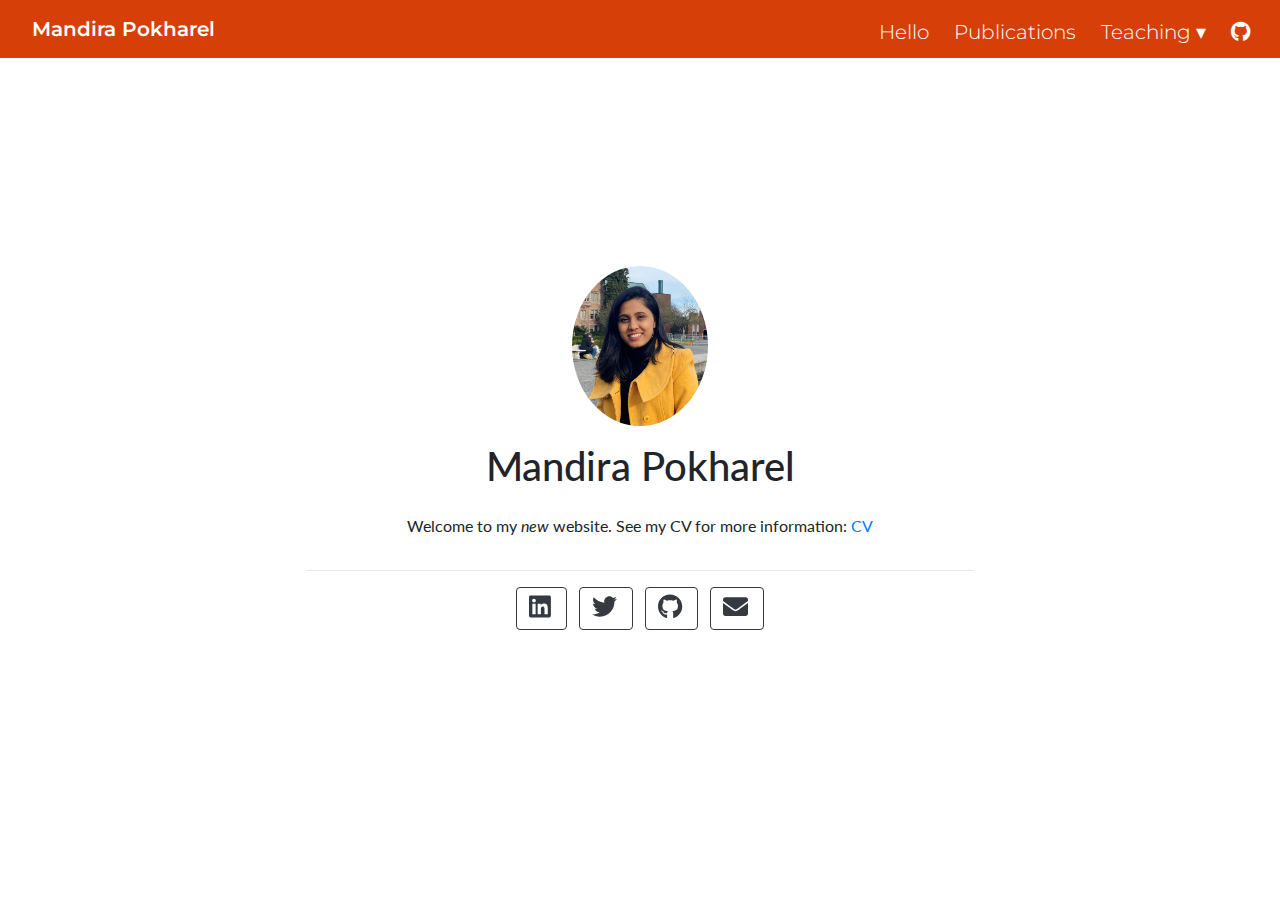
==== commit 927339b6: "Before deploying" ====
--- a/docs/index.html
+++ b/docs/index.html
@@ -770,7 +770,7 @@
             --text-color:       #FFFFFF;                   /* edited */
             --text-size:        20px;                      /* edited */
             --hover-color:      #383838;                   /* edited */
-            --bkgd-color:       rgb(249, 83, 85);          /* edited */
+            --bkgd-color:       rgb(215, 63, 9);          /* edited */
           }
 
           .distill-site-footer {
@@ -975,7 +975,17 @@
           <div class="nav-right">
           <a href="index.html">Hello</a>
           <a href="about.html">Publications</a>
-          <a href="teaching.html">Teaching</a>
+          <div class="nav-dropdown">
+          <button class="nav-dropbtn">
+          Teaching
+           
+          <span class="down-arrow">&#x25BE;</span>
+          </button>
+          <div class="nav-dropdown-content">
+          <a href="articles/article1.html">First article</a>
+          <a href="articles/article2.html">Second article</a>
+          </div>
+          </div>
           <a href="https://github.com/aosmith16/personal-website">
           <i class="fab fa-github" aria-hidden="true"></i>
           </a>
